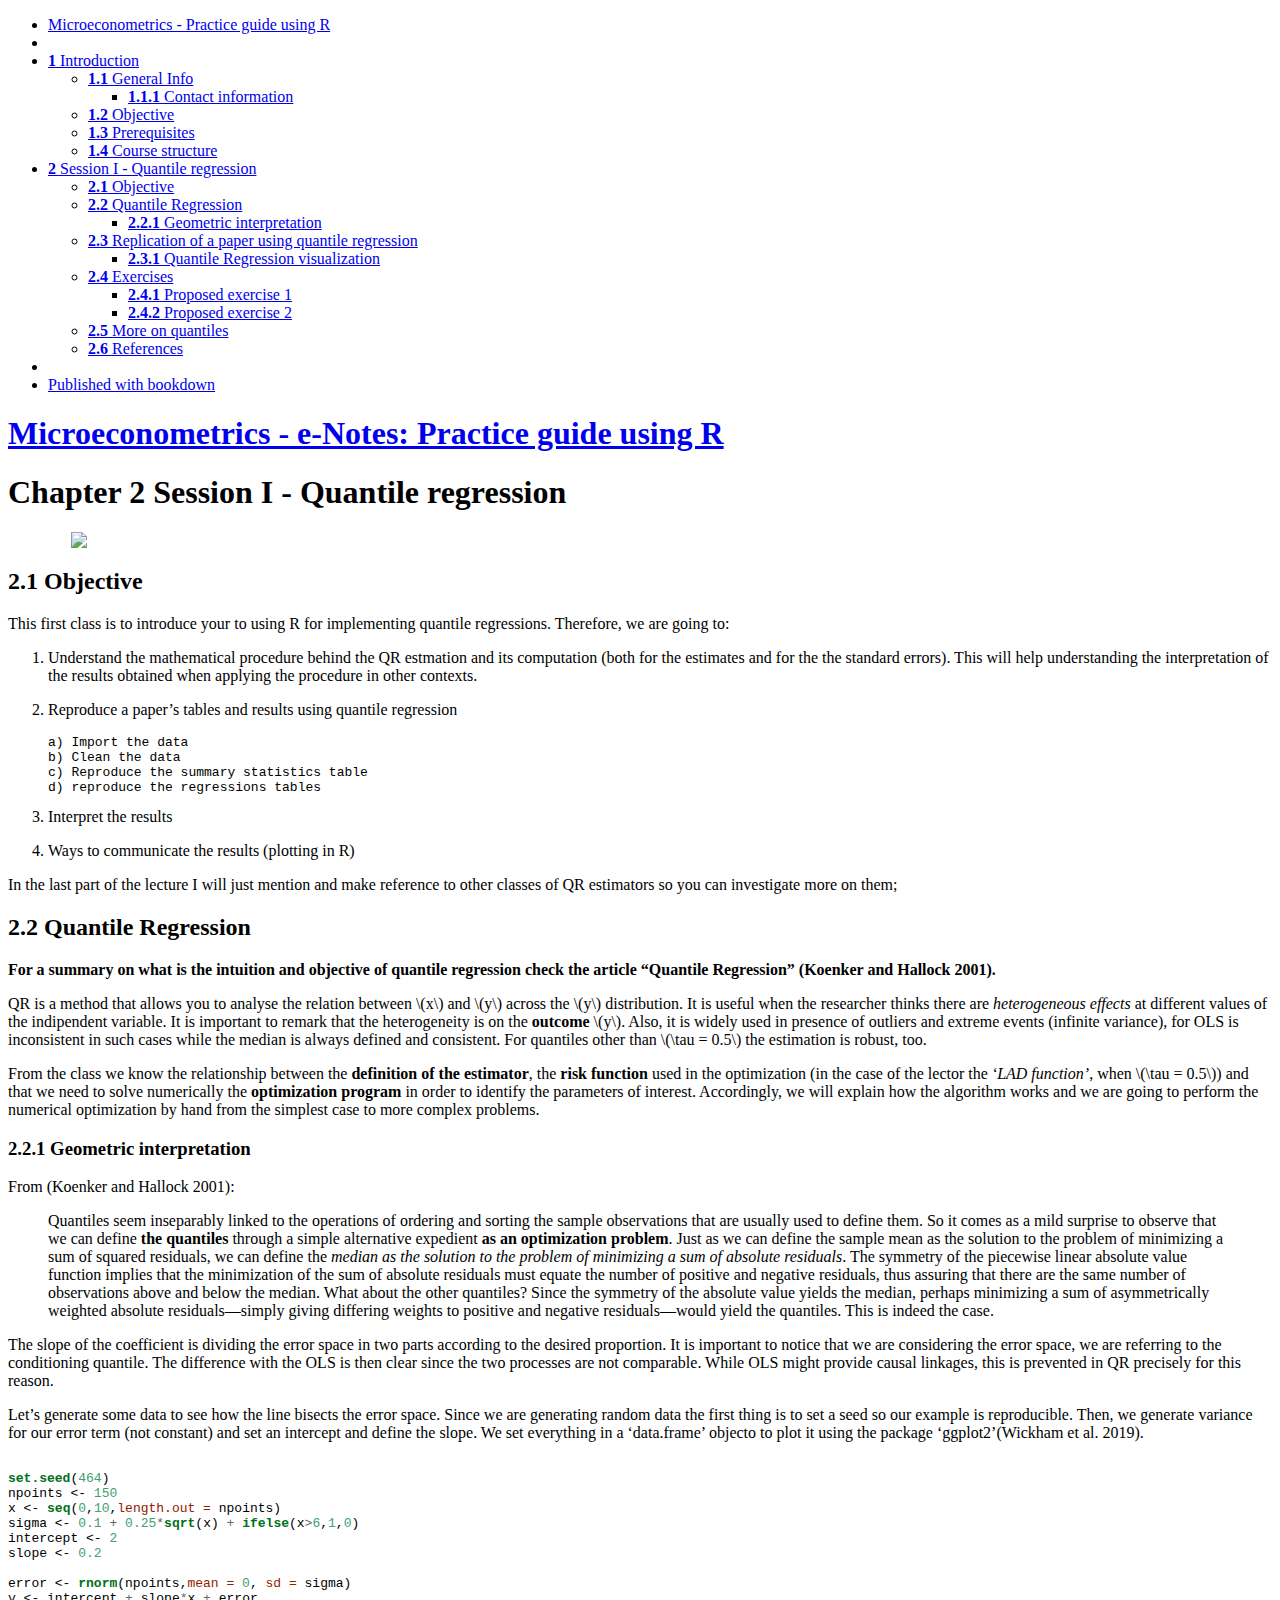
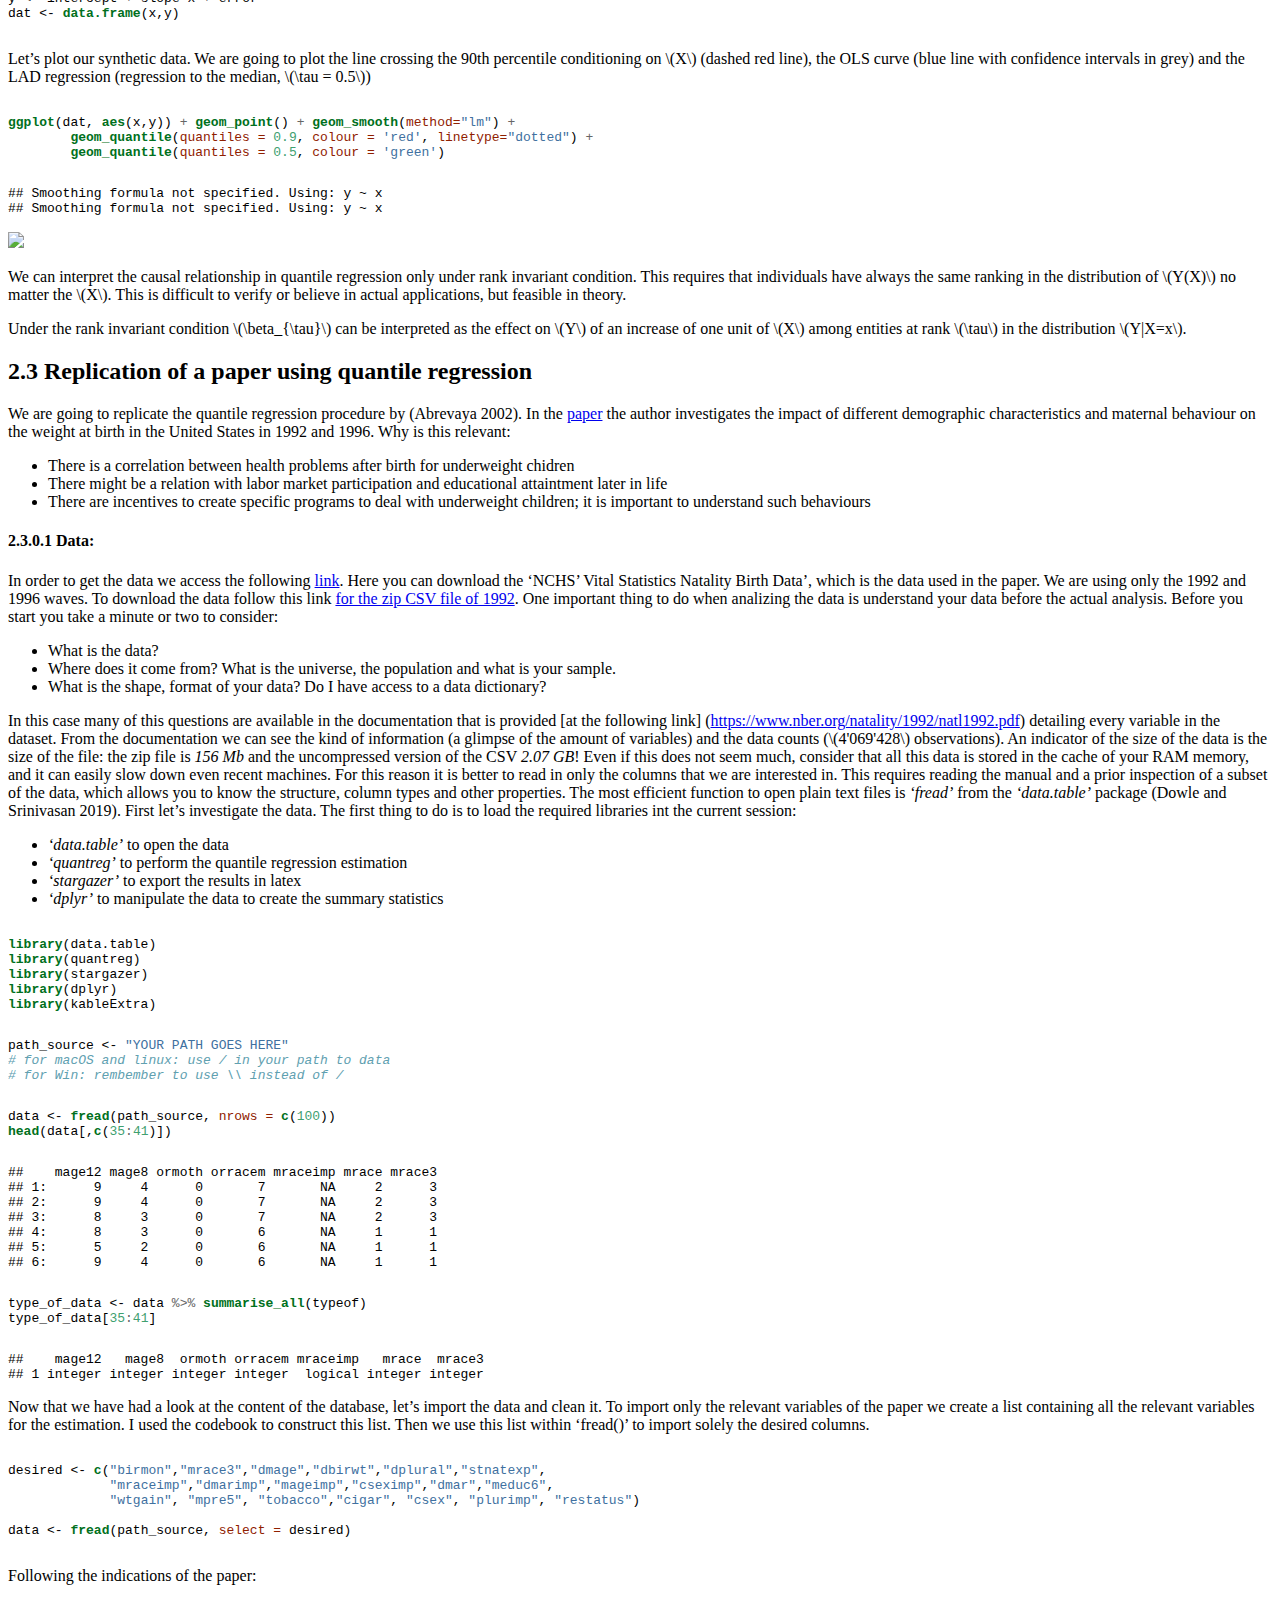
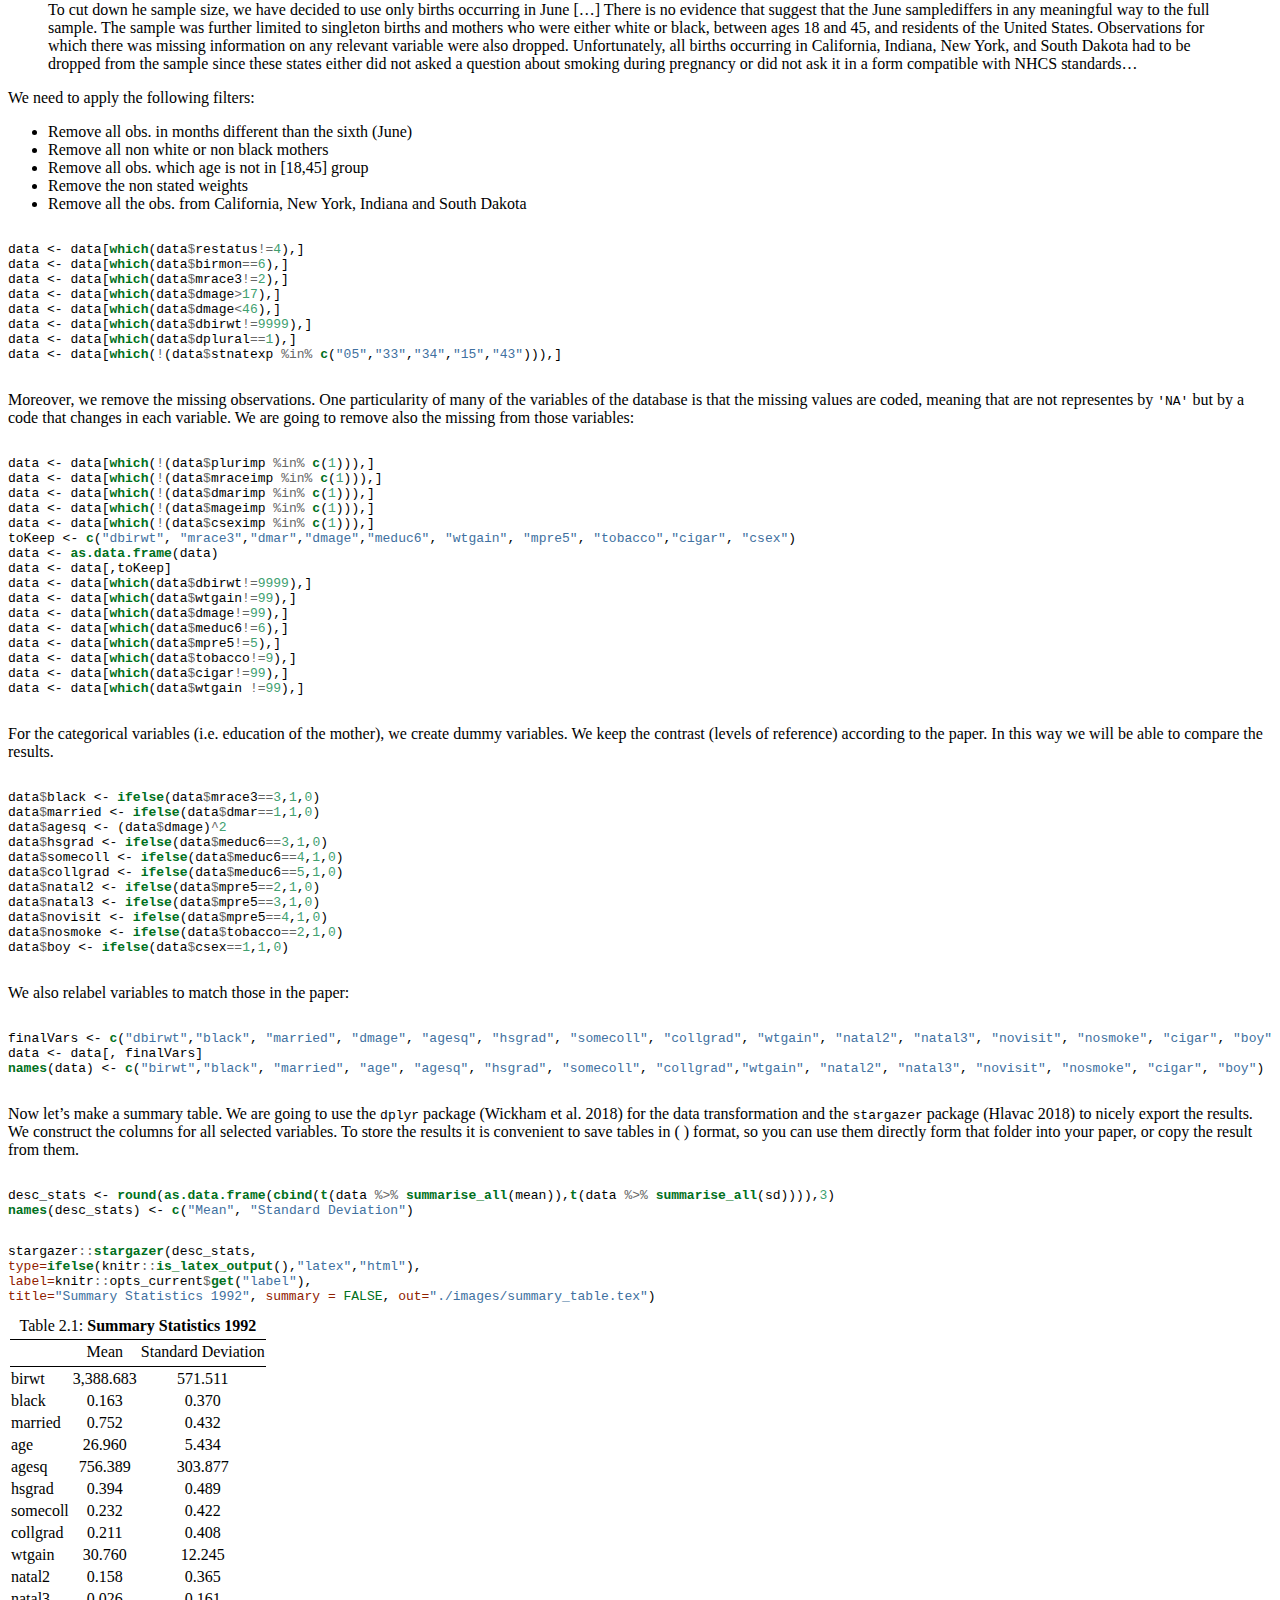
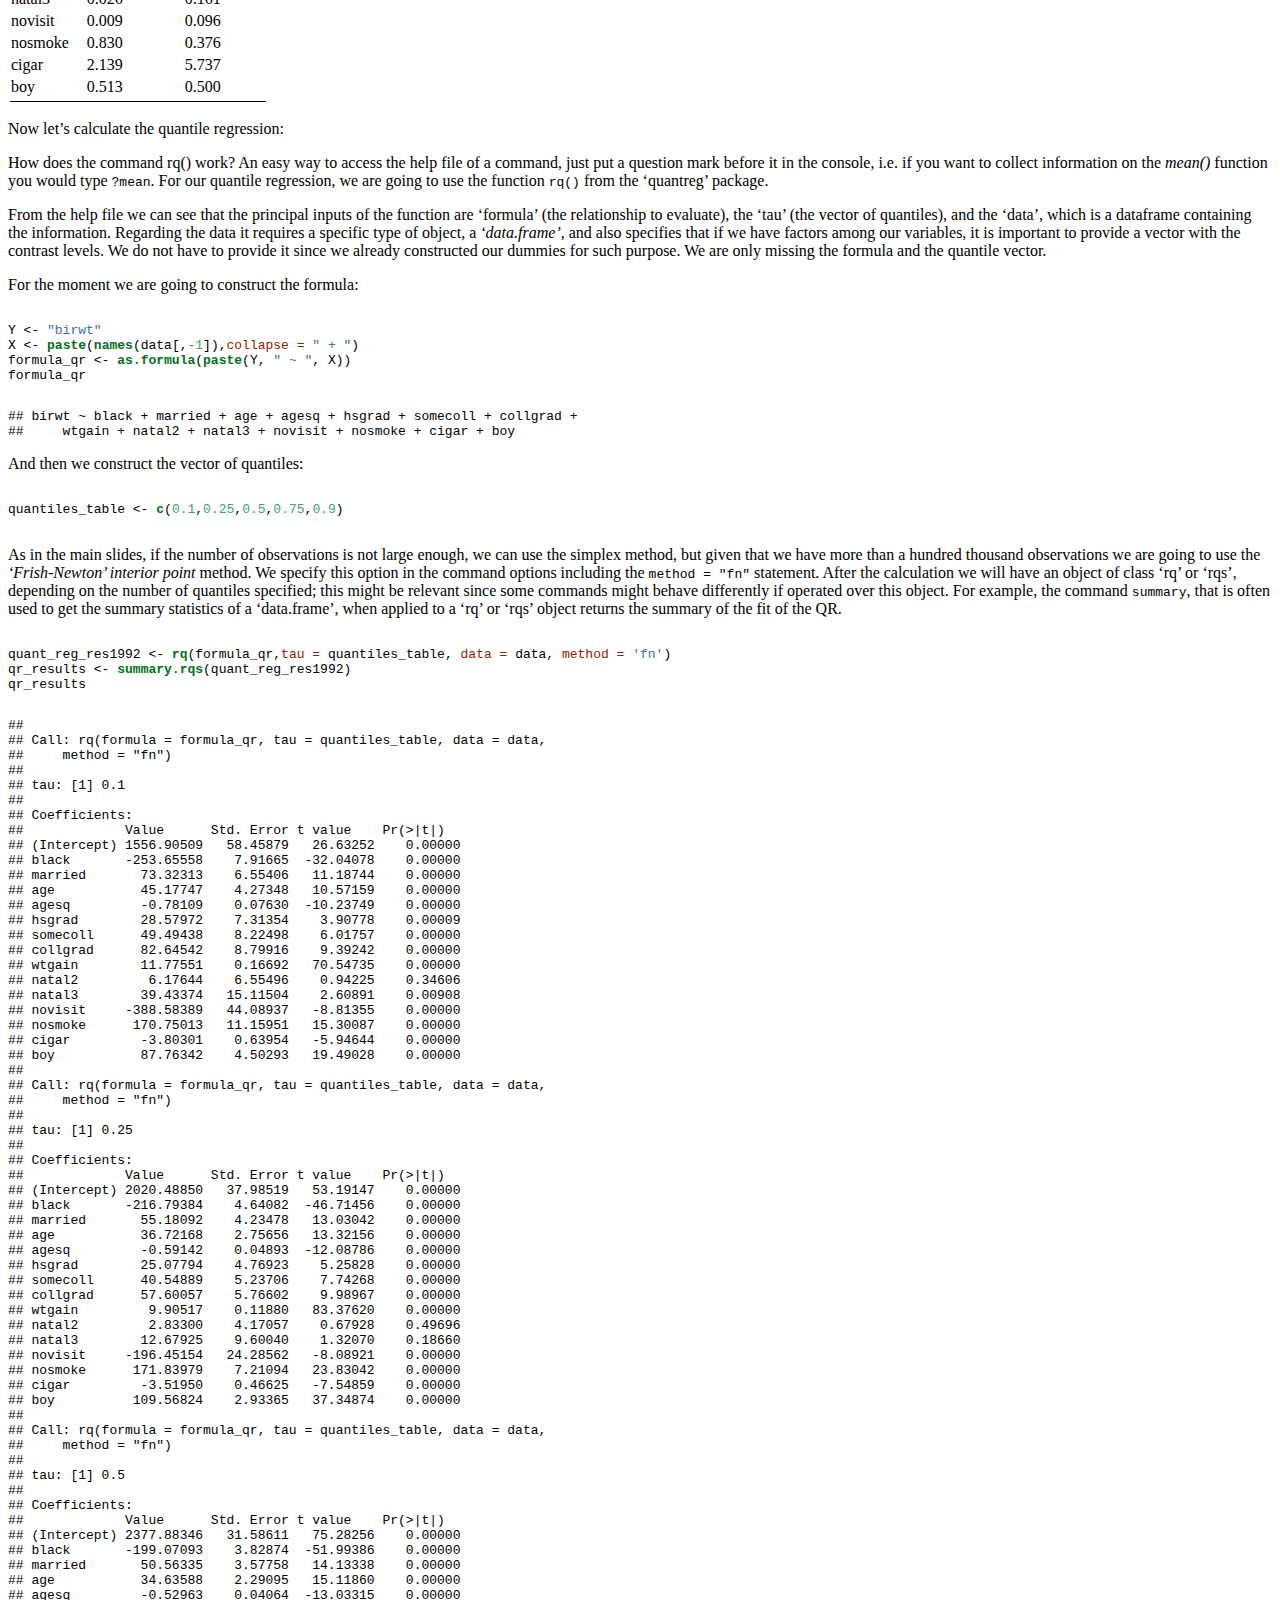
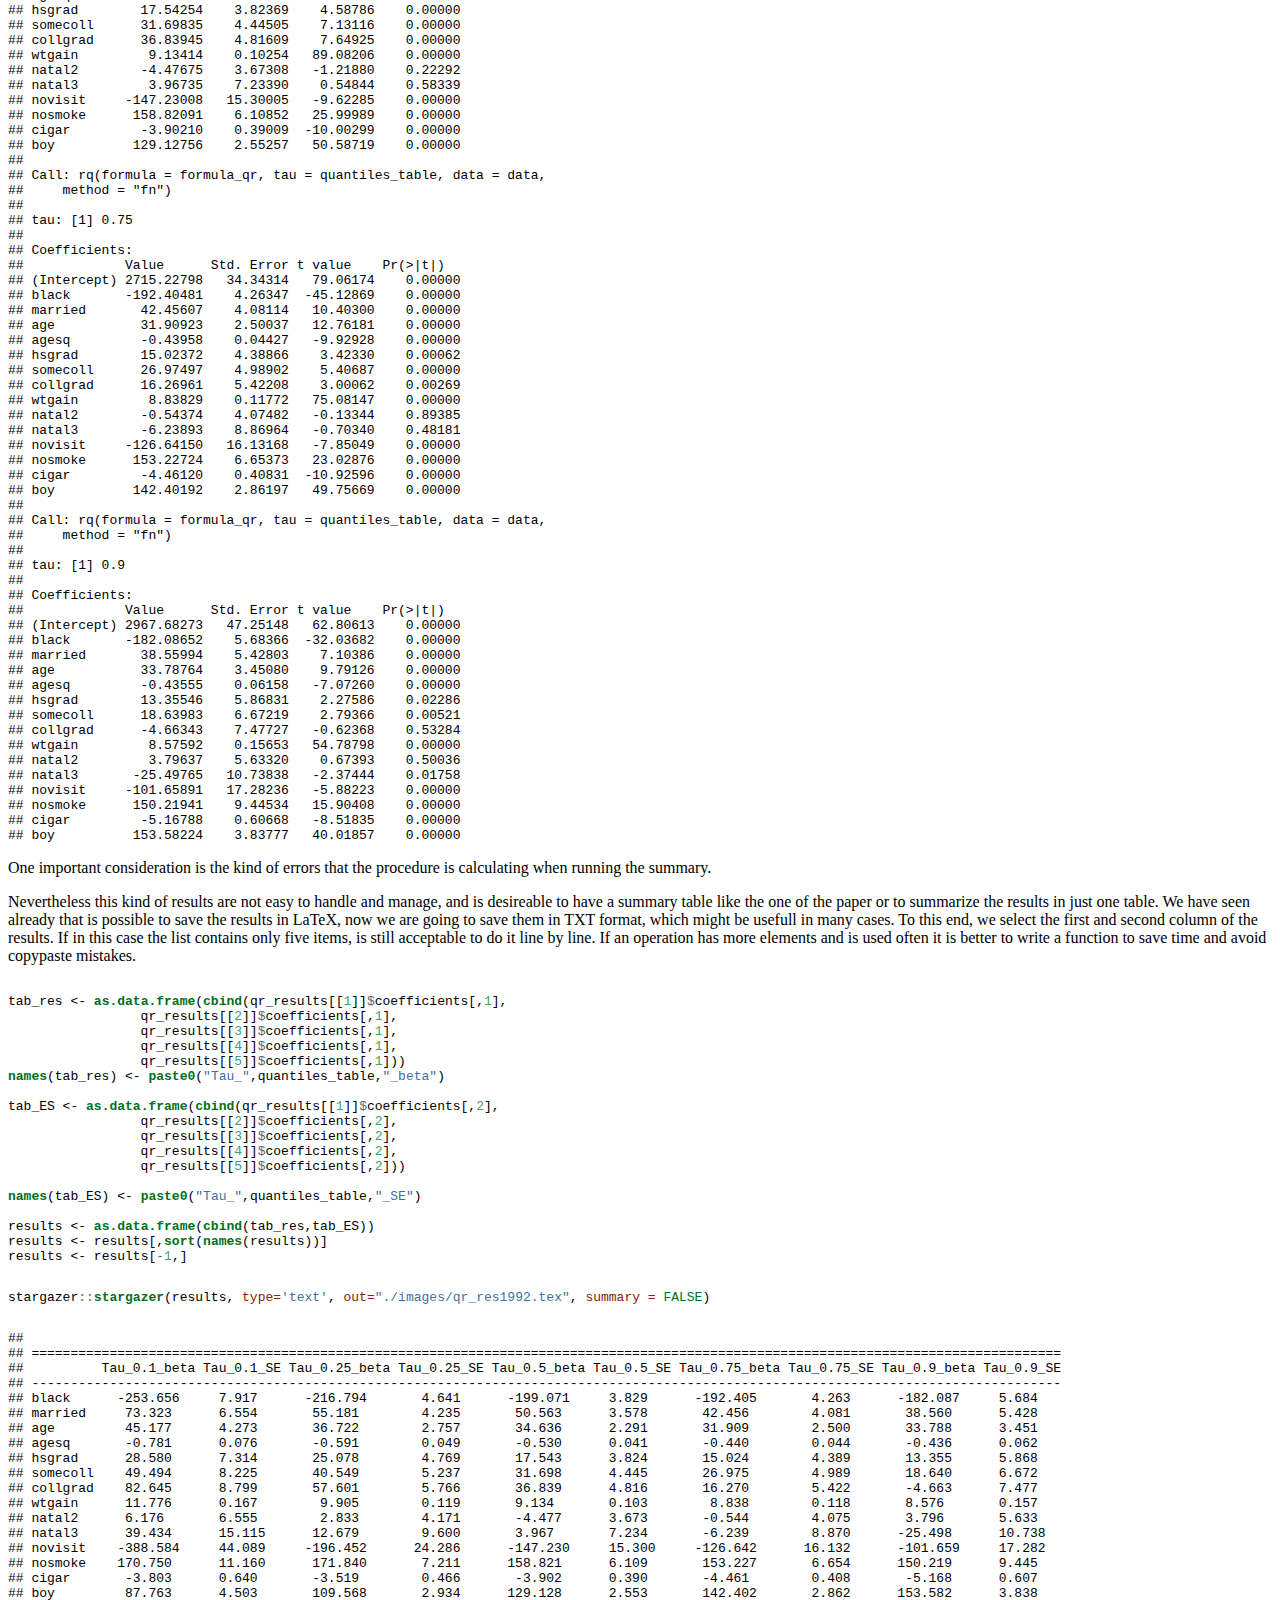
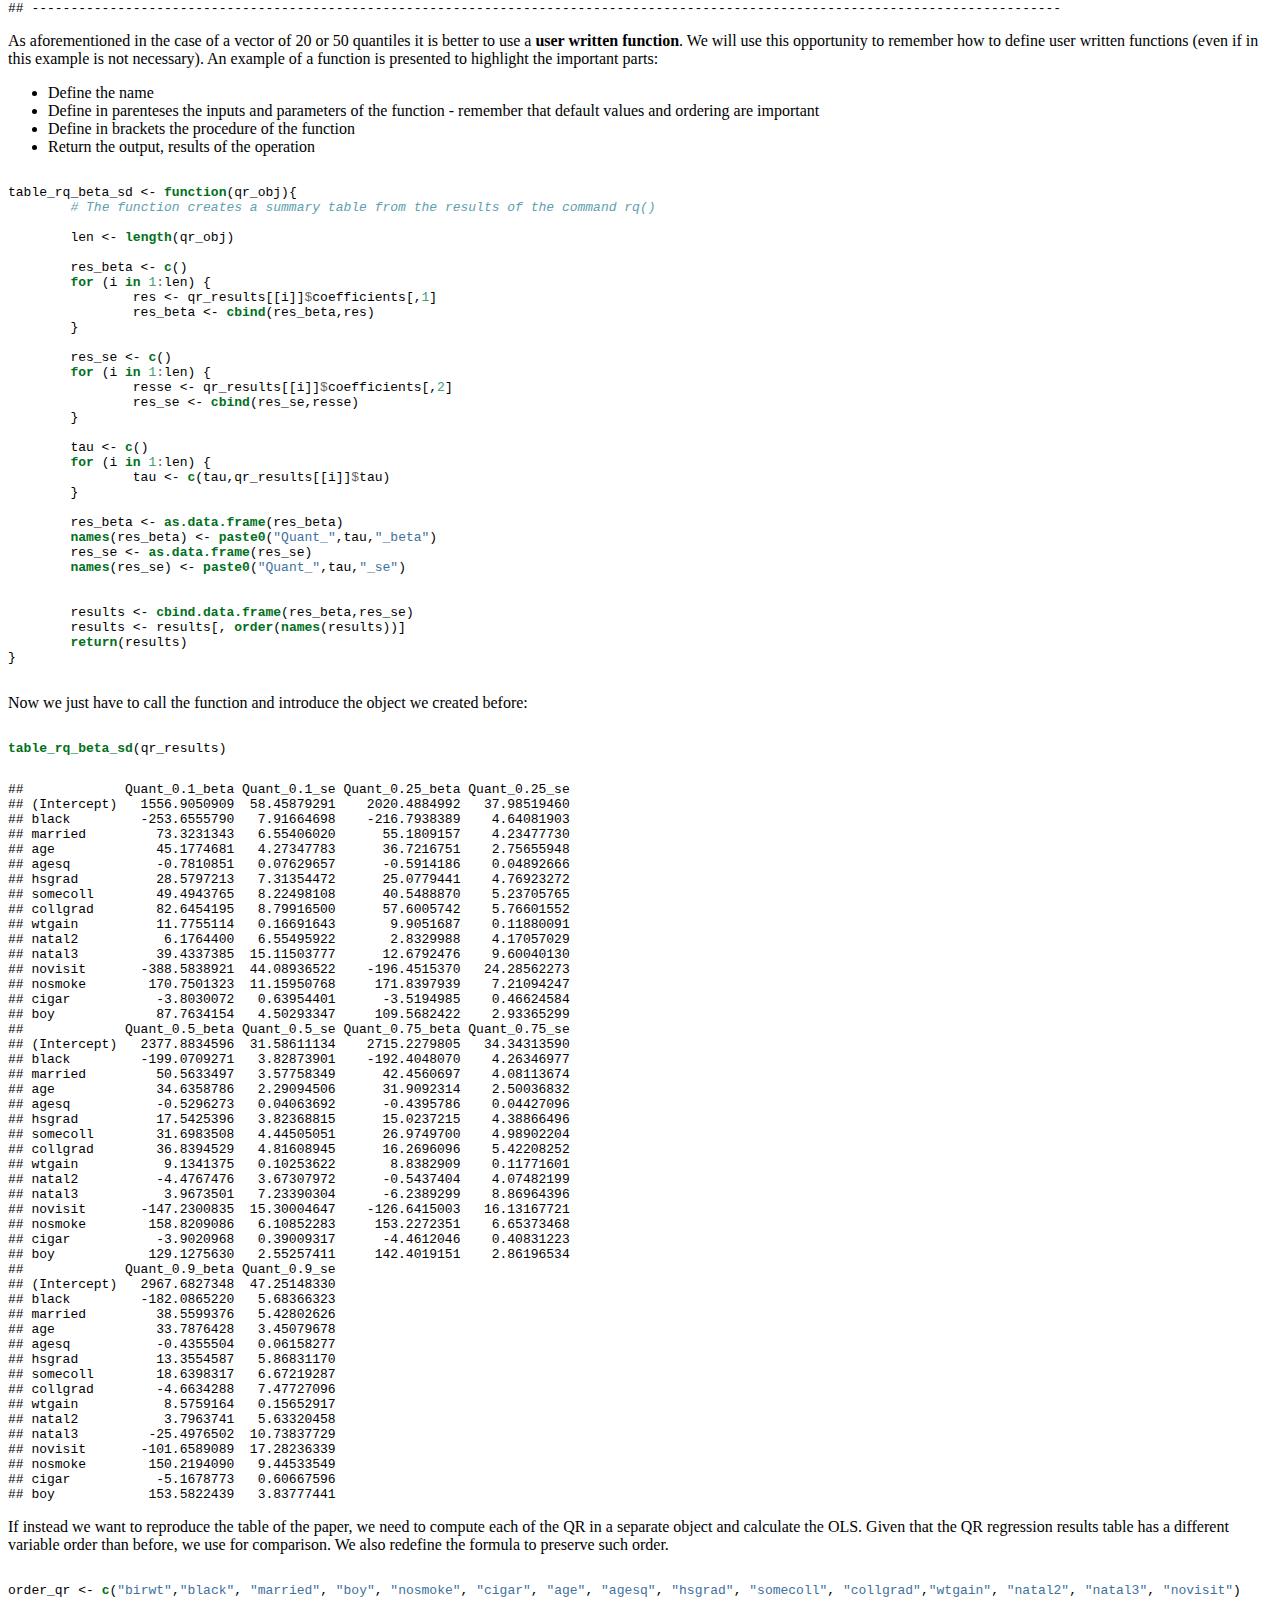
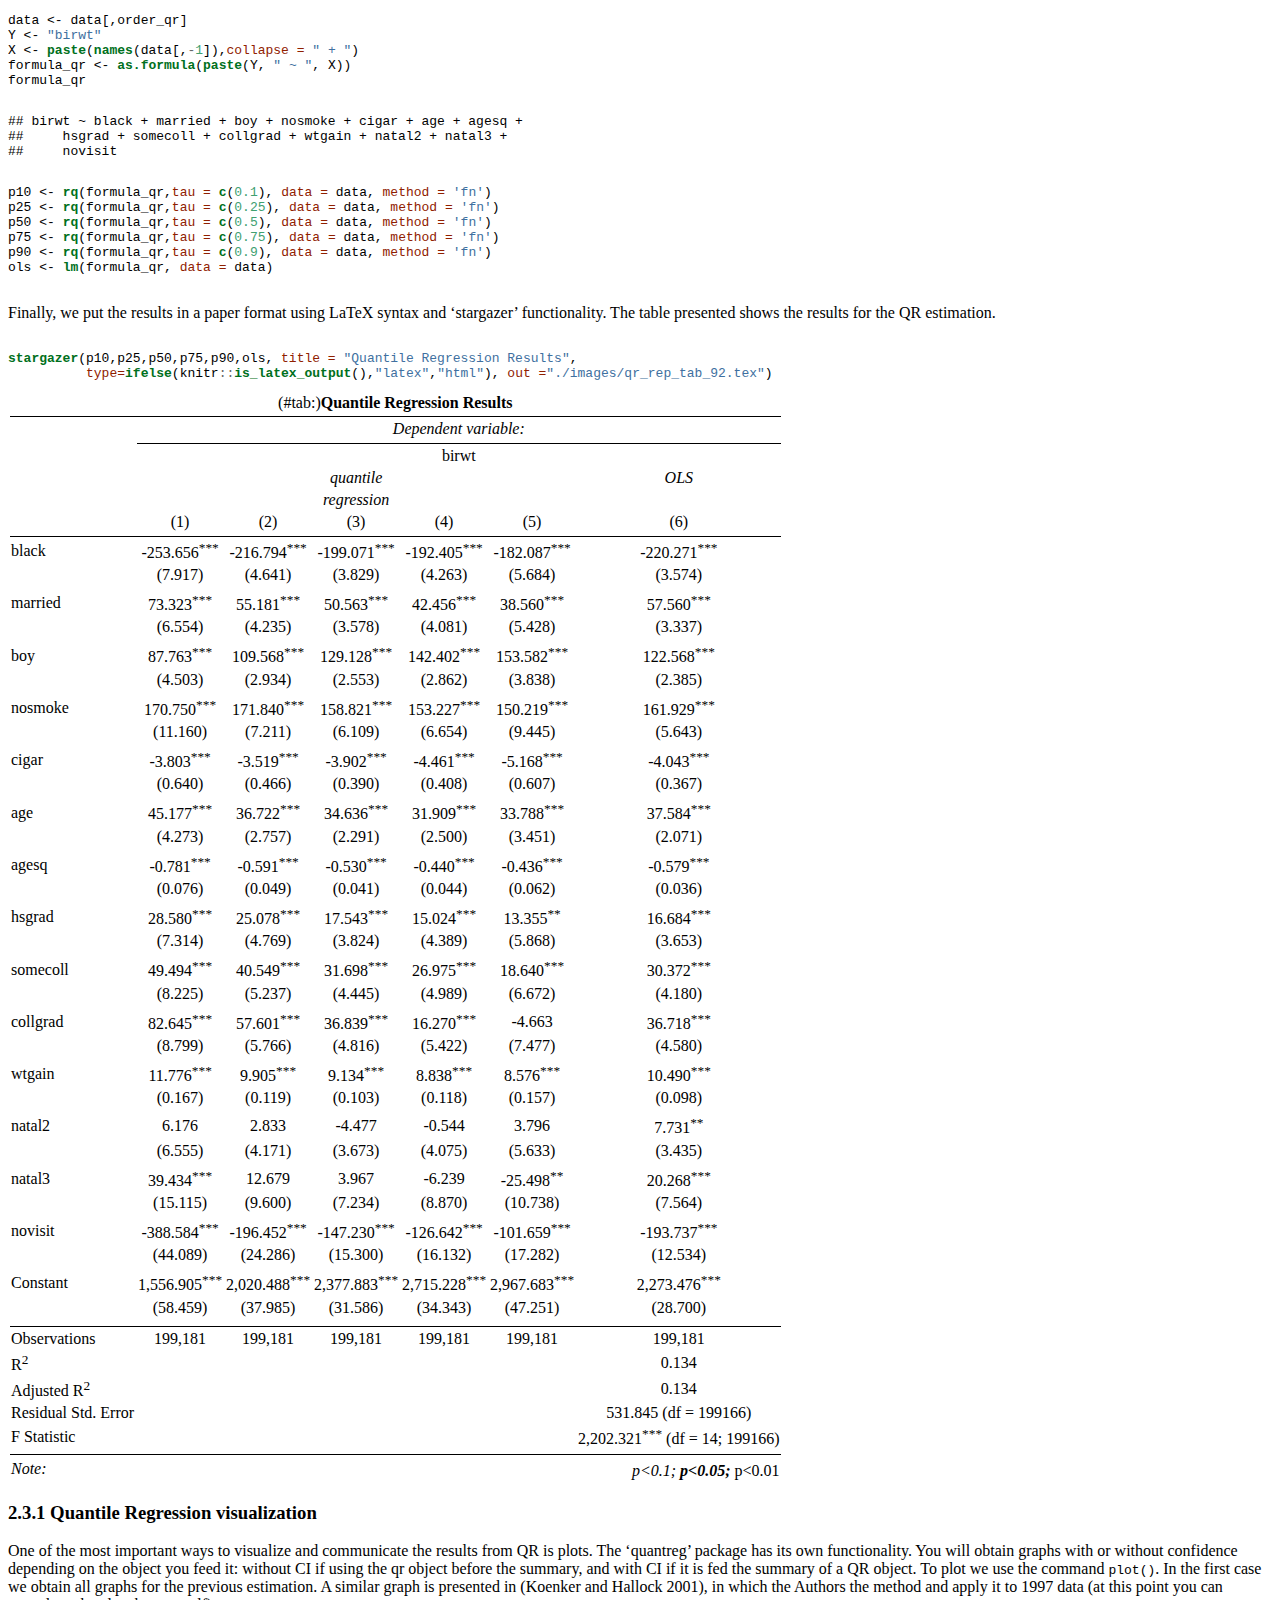
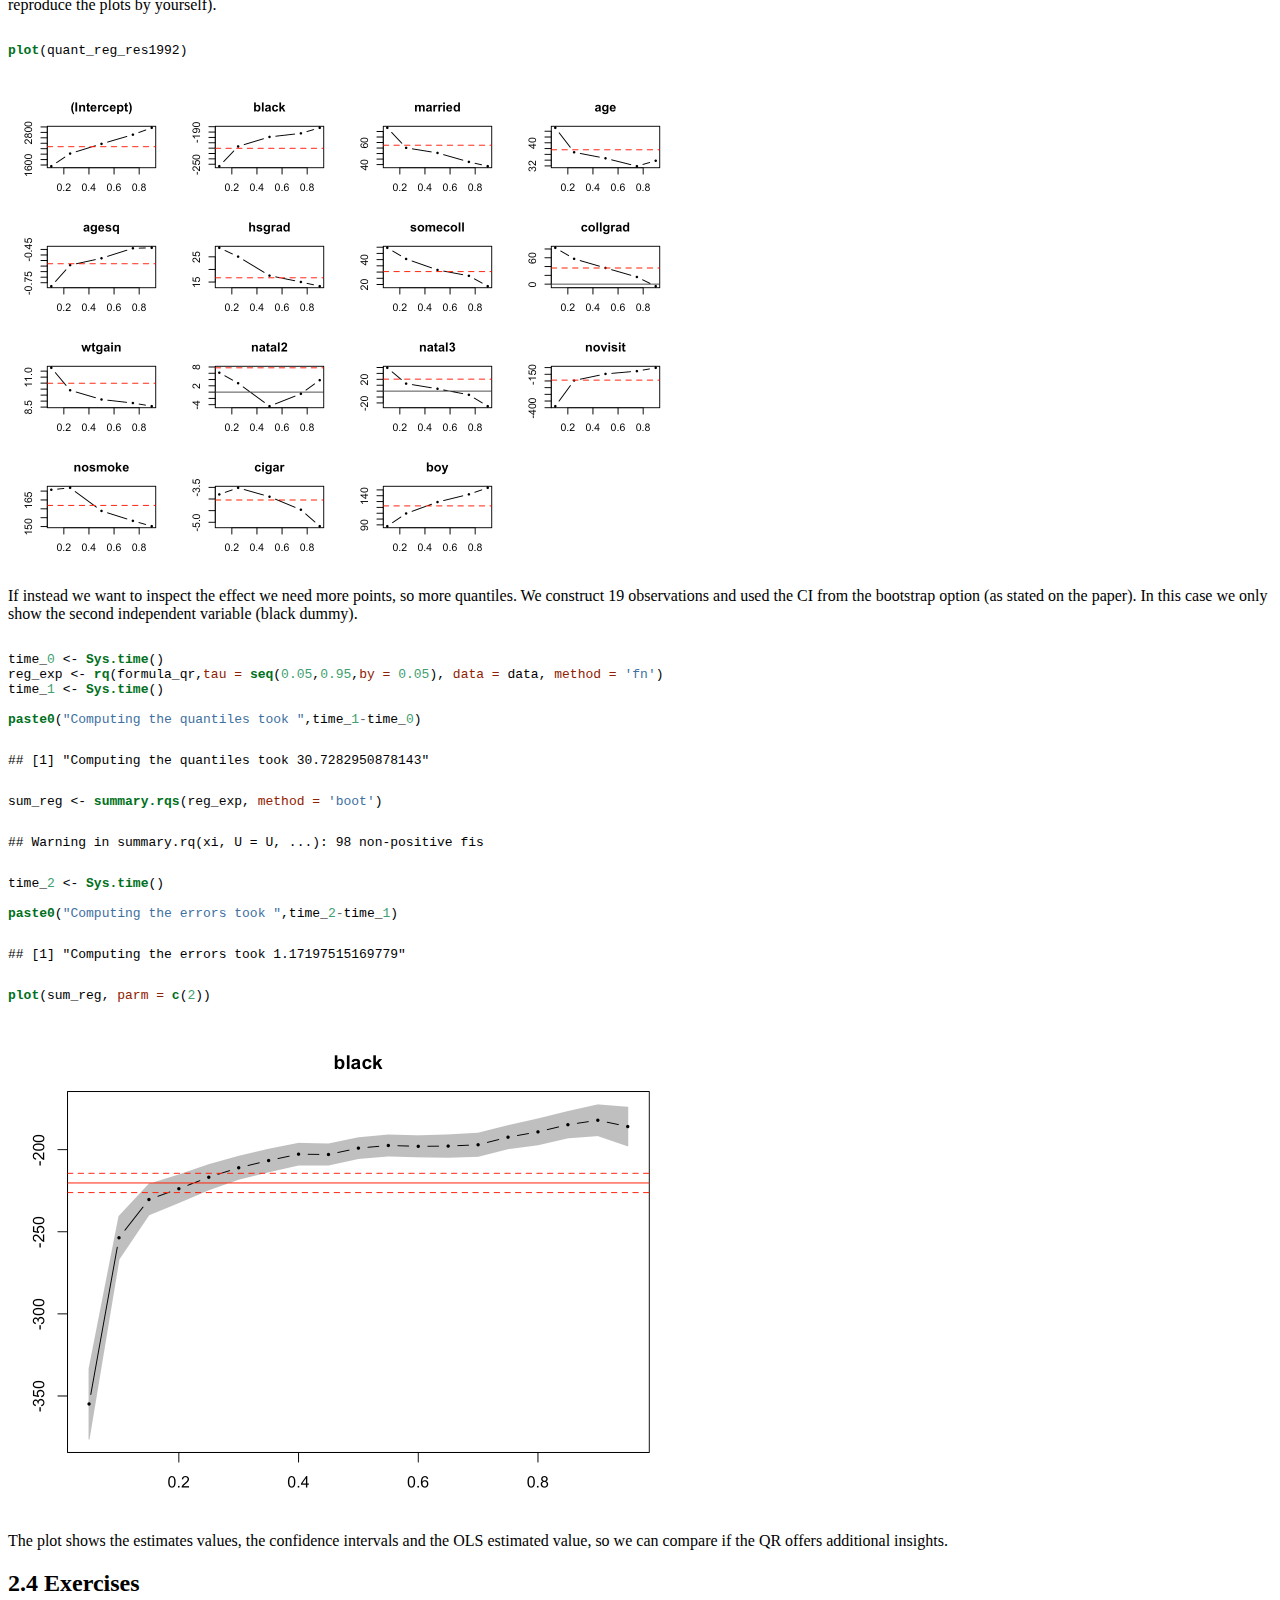
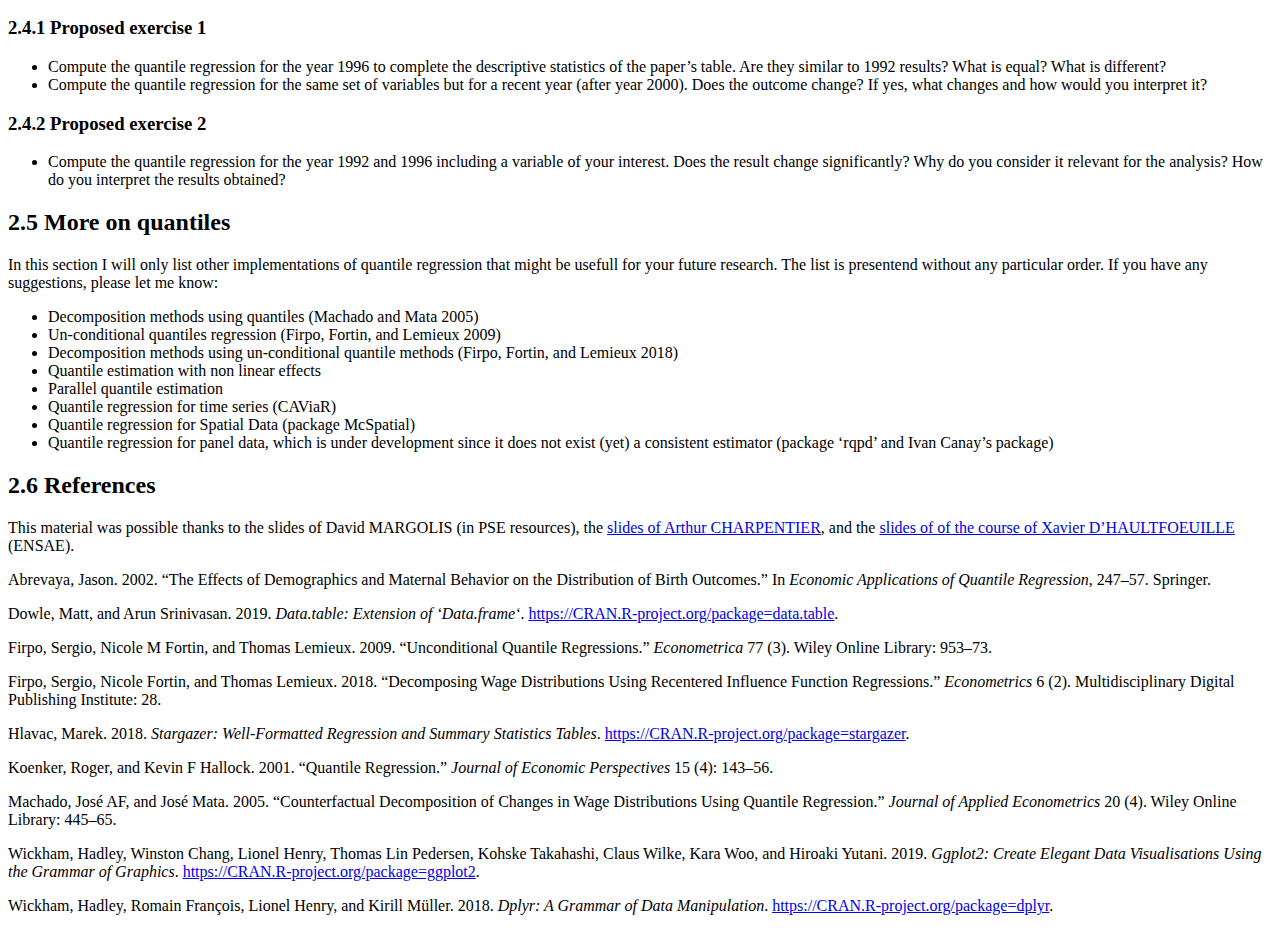
==== session-i-quantile-regression.html @ 04c05726 "final session I" ====
<!DOCTYPE html>
<html xmlns="http://www.w3.org/1999/xhtml" lang="" xml:lang="">
<head>

  <meta charset="utf-8" />
  <meta http-equiv="X-UA-Compatible" content="IE=edge" />
  <title>Chapter 2 Session I - Quantile regression | Microeconometrics - e-Notes: Practice guide using R</title>
  <meta name="description" content="This course notes are an interactive e-material for the Microeconometrics course in the master APE in Paris School of Economics. The aim of this notes is to provide an e-learning material to apply the theorical concepts of the class." />
  <meta name="generator" content="bookdown 0.13 and GitBook 2.6.7" />

  <meta property="og:title" content="Chapter 2 Session I - Quantile regression | Microeconometrics - e-Notes: Practice guide using R" />
  <meta property="og:type" content="book" />
  
  
  <meta property="og:description" content="This course notes are an interactive e-material for the Microeconometrics course in the master APE in Paris School of Economics. The aim of this notes is to provide an e-learning material to apply the theorical concepts of the class." />
  

  <meta name="twitter:card" content="summary" />
  <meta name="twitter:title" content="Chapter 2 Session I - Quantile regression | Microeconometrics - e-Notes: Practice guide using R" />
  
  <meta name="twitter:description" content="This course notes are an interactive e-material for the Microeconometrics course in the master APE in Paris School of Economics. The aim of this notes is to provide an e-learning material to apply the theorical concepts of the class." />
  

<meta name="author" content="Jaime MONTANA" />



  <meta name="viewport" content="width=device-width, initial-scale=1" />
  <meta name="apple-mobile-web-app-capable" content="yes" />
  <meta name="apple-mobile-web-app-status-bar-style" content="black" />
  
  
<link rel="prev" href="index.html"/>

<script src="libs/jquery-2.2.3/jquery.min.js"></script>
<link href="libs/gitbook-2.6.7/css/style.css" rel="stylesheet" />
<link href="libs/gitbook-2.6.7/css/plugin-table.css" rel="stylesheet" />
<link href="libs/gitbook-2.6.7/css/plugin-bookdown.css" rel="stylesheet" />
<link href="libs/gitbook-2.6.7/css/plugin-highlight.css" rel="stylesheet" />
<link href="libs/gitbook-2.6.7/css/plugin-search.css" rel="stylesheet" />
<link href="libs/gitbook-2.6.7/css/plugin-fontsettings.css" rel="stylesheet" />









<style type="text/css">
div.sourceCode { overflow-x: auto; }
table.sourceCode, tr.sourceCode, td.lineNumbers, td.sourceCode {
  margin: 0; padding: 0; vertical-align: baseline; border: none; }
table.sourceCode { width: 100%; line-height: 100%; }
td.lineNumbers { text-align: right; padding-right: 4px; padding-left: 4px; color: #aaaaaa; border-right: 1px solid #aaaaaa; }
td.sourceCode { padding-left: 5px; }
code > span.kw { color: #007020; font-weight: bold; } /* Keyword */
code > span.dt { color: #902000; } /* DataType */
code > span.dv { color: #40a070; } /* DecVal */
code > span.bn { color: #40a070; } /* BaseN */
code > span.fl { color: #40a070; } /* Float */
code > span.ch { color: #4070a0; } /* Char */
code > span.st { color: #4070a0; } /* String */
code > span.co { color: #60a0b0; font-style: italic; } /* Comment */
code > span.ot { color: #007020; } /* Other */
code > span.al { color: #ff0000; font-weight: bold; } /* Alert */
code > span.fu { color: #06287e; } /* Function */
code > span.er { color: #ff0000; font-weight: bold; } /* Error */
code > span.wa { color: #60a0b0; font-weight: bold; font-style: italic; } /* Warning */
code > span.cn { color: #880000; } /* Constant */
code > span.sc { color: #4070a0; } /* SpecialChar */
code > span.vs { color: #4070a0; } /* VerbatimString */
code > span.ss { color: #bb6688; } /* SpecialString */
code > span.im { } /* Import */
code > span.va { color: #19177c; } /* Variable */
code > span.cf { color: #007020; font-weight: bold; } /* ControlFlow */
code > span.op { color: #666666; } /* Operator */
code > span.bu { } /* BuiltIn */
code > span.ex { } /* Extension */
code > span.pp { color: #bc7a00; } /* Preprocessor */
code > span.at { color: #7d9029; } /* Attribute */
code > span.do { color: #ba2121; font-style: italic; } /* Documentation */
code > span.an { color: #60a0b0; font-weight: bold; font-style: italic; } /* Annotation */
code > span.cv { color: #60a0b0; font-weight: bold; font-style: italic; } /* CommentVar */
code > span.in { color: #60a0b0; font-weight: bold; font-style: italic; } /* Information */
</style>

<link rel="stylesheet" href="style.css" type="text/css" />
</head>

<body>



  <div class="book without-animation with-summary font-size-2 font-family-1" data-basepath=".">

    <div class="book-summary">
      <nav role="navigation">

<ul class="summary">
<li><a href="./">Microeconometrics - Practice guide using R</a></li>

<li class="divider"></li>
<li class="chapter" data-level="1" data-path="index.html"><a href="index.html"><i class="fa fa-check"></i><b>1</b> Introduction</a><ul>
<li class="chapter" data-level="1.1" data-path="index.html"><a href="index.html#general-info"><i class="fa fa-check"></i><b>1.1</b> General Info</a><ul>
<li class="chapter" data-level="1.1.1" data-path="index.html"><a href="index.html#contact-information"><i class="fa fa-check"></i><b>1.1.1</b> Contact information</a></li>
</ul></li>
<li class="chapter" data-level="1.2" data-path="index.html"><a href="index.html#objective"><i class="fa fa-check"></i><b>1.2</b> Objective</a></li>
<li class="chapter" data-level="1.3" data-path="index.html"><a href="index.html#prerequisites"><i class="fa fa-check"></i><b>1.3</b> Prerequisites</a></li>
<li class="chapter" data-level="1.4" data-path="index.html"><a href="index.html#course-structure"><i class="fa fa-check"></i><b>1.4</b> Course structure</a></li>
</ul></li>
<li class="chapter" data-level="2" data-path="session-i-quantile-regression.html"><a href="session-i-quantile-regression.html"><i class="fa fa-check"></i><b>2</b> Session I - Quantile regression</a><ul>
<li class="chapter" data-level="2.1" data-path="session-i-quantile-regression.html"><a href="session-i-quantile-regression.html#objective-1"><i class="fa fa-check"></i><b>2.1</b> Objective</a></li>
<li class="chapter" data-level="2.2" data-path="session-i-quantile-regression.html"><a href="session-i-quantile-regression.html#quantile-regression"><i class="fa fa-check"></i><b>2.2</b> Quantile Regression</a><ul>
<li class="chapter" data-level="2.2.1" data-path="session-i-quantile-regression.html"><a href="session-i-quantile-regression.html#geometric-interpretation"><i class="fa fa-check"></i><b>2.2.1</b> Geometric interpretation</a></li>
</ul></li>
<li class="chapter" data-level="2.3" data-path="session-i-quantile-regression.html"><a href="session-i-quantile-regression.html#replication-of-a-paper-using-quantile-regression"><i class="fa fa-check"></i><b>2.3</b> Replication of a paper using quantile regression</a><ul>
<li class="chapter" data-level="2.3.1" data-path="session-i-quantile-regression.html"><a href="session-i-quantile-regression.html#quantile-regression-visualization"><i class="fa fa-check"></i><b>2.3.1</b> Quantile Regression visualization</a></li>
</ul></li>
<li class="chapter" data-level="2.4" data-path="session-i-quantile-regression.html"><a href="session-i-quantile-regression.html#exercises"><i class="fa fa-check"></i><b>2.4</b> Exercises</a><ul>
<li class="chapter" data-level="2.4.1" data-path="session-i-quantile-regression.html"><a href="session-i-quantile-regression.html#proposed-exercise-1"><i class="fa fa-check"></i><b>2.4.1</b> Proposed exercise 1</a></li>
<li class="chapter" data-level="2.4.2" data-path="session-i-quantile-regression.html"><a href="session-i-quantile-regression.html#proposed-exercise-2"><i class="fa fa-check"></i><b>2.4.2</b> Proposed exercise 2</a></li>
</ul></li>
<li class="chapter" data-level="2.5" data-path="session-i-quantile-regression.html"><a href="session-i-quantile-regression.html#more-on-quantiles"><i class="fa fa-check"></i><b>2.5</b> More on quantiles</a></li>
<li class="chapter" data-level="2.6" data-path="session-i-quantile-regression.html"><a href="session-i-quantile-regression.html#references"><i class="fa fa-check"></i><b>2.6</b> References</a></li>
</ul></li>
<li class="divider"></li>
<li><a href="https://github.com/rstudio/bookdown" target="blank">Published with bookdown</a></li>

</ul>

      </nav>
    </div>

    <div class="book-body">
      <div class="body-inner">
        <div class="book-header" role="navigation">
          <h1>
            <i class="fa fa-circle-o-notch fa-spin"></i><a href="./">Microeconometrics - e-Notes: Practice guide using R</a>
          </h1>
        </div>

        <div class="page-wrapper" tabindex="-1" role="main">
          <div class="page-inner">

            <section class="normal" id="section-">
<div id="session-i---quantile-regression" class="section level1">
<h1><span class="header-section-number">Chapter 2</span> Session I - Quantile regression</h1>
<p><img src="images/1200px-Logo_pse_petit.png" width="90%" style="display: block; margin: auto;" /></p>
<div id="objective-1" class="section level2">
<h2><span class="header-section-number">2.1</span> Objective</h2>
<p>This first class is to introduce your to using R for implementing quantile regressions. Therefore, we are going to:</p>
<ol style="list-style-type: decimal">
<li>Understand the mathematical procedure behind the QR estmation and its computation (both for the estimates and for the the standard errors). This will help understanding the interpretation of the results obtained when applying the procedure in other contexts.</li>
<li><p>Reproduce a paper’s tables and results using quantile regression</p>
<pre><code>a) Import the data
b) Clean the data
c) Reproduce the summary statistics table
d) reproduce the regressions tables</code></pre></li>
<li>Interpret the results</li>
<li><p>Ways to communicate the results (plotting in R)</p></li>
</ol>
<p>In the last part of the lecture I will just mention and make reference to other classes of QR estimators so you can investigate more on them;</p>
</div>
<div id="quantile-regression" class="section level2">
<h2><span class="header-section-number">2.2</span> Quantile Regression</h2>
<p><strong>For a summary on what is the intuition and objective of quantile regression check the article “Quantile Regression” <span class="citation">(Koenker and Hallock 2001)</span>.</strong></p>
<p>QR is a method that allows you to analyse the relation between <span class="math inline">\(x\)</span> and <span class="math inline">\(y\)</span> across the <span class="math inline">\(y\)</span> distribution. It is useful when the researcher thinks there are <em>heterogeneous effects</em> at different values of the indipendent variable. It is important to remark that the heterogeneity is on the <strong>outcome</strong> <span class="math inline">\(y\)</span>. Also, it is widely used in presence of outliers and extreme events (infinite variance), for OLS is inconsistent in such cases while the median is always defined and consistent. For quantiles other than <span class="math inline">\(\tau = 0.5\)</span> the estimation is robust, too.</p>
<p>From the class we know the relationship between the <strong>definition of the estimator</strong>, the <strong>risk function</strong> used in the optimization (in the case of the lector the <em>‘LAD function’</em>, when <span class="math inline">\(\tau = 0.5\)</span>) and that we need to solve numerically the <strong>optimization program</strong> in order to identify the parameters of interest. Accordingly, we will explain how the algorithm works and we are going to perform the numerical optimization by hand from the simplest case to more complex problems.</p>
<div id="geometric-interpretation" class="section level3">
<h3><span class="header-section-number">2.2.1</span> Geometric interpretation</h3>
<p>From <span class="citation">(Koenker and Hallock 2001)</span>:</p>
<blockquote>
<p>Quantiles seem inseparably linked to the operations of ordering and sorting the sample observations that are usually used to define them. So it comes as a mild surprise to observe that we can define <strong>the quantiles</strong> through a simple alternative expedient <strong>as an optimization problem</strong>. Just as we can define the sample mean as the solution to the problem of minimizing a sum of squared residuals, we can define the <em>median as the solution to the problem of minimizing a sum of absolute residuals</em>. The symmetry of the piecewise linear absolute value function implies that the minimization of the sum of absolute residuals must equate the number of positive and negative residuals, thus assuring that there are the same number of observations above and below the median. What about the other quantiles? Since the symmetry of the absolute value yields the median, perhaps minimizing a sum of asymmetrically weighted absolute residuals—simply giving differing weights to positive and negative residuals—would yield the quantiles. This is indeed the case.</p>
</blockquote>
<p>The slope of the coefficient is dividing the error space in two parts according to the desired proportion. It is important to notice that we are considering the error space, we are referring to the conditioning quantile. The difference with the OLS is then clear since the two processes are not comparable. While OLS might provide causal linkages, this is prevented in QR precisely for this reason.</p>
<p>Let’s generate some data to see how the line bisects the error space. Since we are generating random data the first thing is to set a seed so our example is reproducible. Then, we generate variance for our error term (not constant) and set an intercept and define the slope. We set everything in a ‘data.frame’ objecto to plot it using the package ‘ggplot2’<span class="citation">(Wickham et al. 2019)</span>.</p>
<div class="sourceCode"><pre class="sourceCode r"><code class="sourceCode r"><span class="kw">set.seed</span>(<span class="dv">464</span>)
npoints &lt;-<span class="st"> </span><span class="dv">150</span>
x &lt;-<span class="st"> </span><span class="kw">seq</span>(<span class="dv">0</span>,<span class="dv">10</span>,<span class="dt">length.out =</span> npoints)        
sigma &lt;-<span class="st"> </span><span class="fl">0.1</span> <span class="op">+</span><span class="st"> </span><span class="fl">0.25</span><span class="op">*</span><span class="kw">sqrt</span>(x) <span class="op">+</span><span class="st"> </span><span class="kw">ifelse</span>(x<span class="op">&gt;</span><span class="dv">6</span>,<span class="dv">1</span>,<span class="dv">0</span>)                    
intercept &lt;-<span class="st"> </span><span class="dv">2</span>                                
slope &lt;-<span class="st"> </span><span class="fl">0.2</span>                              
                             
error &lt;-<span class="st"> </span><span class="kw">rnorm</span>(npoints,<span class="dt">mean =</span> <span class="dv">0</span>, <span class="dt">sd =</span> sigma)      
y &lt;-<span class="st"> </span>intercept <span class="op">+</span><span class="st"> </span>slope<span class="op">*</span>x <span class="op">+</span><span class="st"> </span>error                    
dat &lt;-<span class="st"> </span><span class="kw">data.frame</span>(x,y)</code></pre></div>
<p>Let’s plot our synthetic data. We are going to plot the line crossing the 90th percentile conditioning on <span class="math inline">\(X\)</span> (dashed red line), the OLS curve (blue line with confidence intervals in grey) and the LAD regression (regression to the median, <span class="math inline">\(\tau = 0.5\)</span>)</p>
<div class="sourceCode"><pre class="sourceCode r"><code class="sourceCode r"><span class="kw">ggplot</span>(dat, <span class="kw">aes</span>(x,y)) <span class="op">+</span><span class="st"> </span><span class="kw">geom_point</span>() <span class="op">+</span><span class="st"> </span><span class="kw">geom_smooth</span>(<span class="dt">method=</span><span class="st">&quot;lm&quot;</span>) <span class="op">+</span><span class="st"> </span>
<span class="st">        </span><span class="kw">geom_quantile</span>(<span class="dt">quantiles =</span> <span class="fl">0.9</span>, <span class="dt">colour =</span> <span class="st">&#39;red&#39;</span>, <span class="dt">linetype=</span><span class="st">&quot;dotted&quot;</span>) <span class="op">+</span>
<span class="st">        </span><span class="kw">geom_quantile</span>(<span class="dt">quantiles =</span> <span class="fl">0.5</span>, <span class="dt">colour =</span> <span class="st">&#39;green&#39;</span>) </code></pre></div>
<pre><code>## Smoothing formula not specified. Using: y ~ x
## Smoothing formula not specified. Using: y ~ x</code></pre>
<p><img src="Material_files/figure-html/unnamed-chunk-3-1.png" width="672" /></p>
<p>We can interpret the causal relationship in quantile regression only under rank invariant condition. This requires that individuals have always the same ranking in the distribution of <span class="math inline">\(Y(X)\)</span> no matter the <span class="math inline">\(X\)</span>. This is difficult to verify or believe in actual applications, but feasible in theory.</p>
<p>Under the rank invariant condition <span class="math inline">\(\beta_{\tau}\)</span> can be interpreted as the effect on <span class="math inline">\(Y\)</span> of an increase of one unit of <span class="math inline">\(X\)</span> among entities at rank <span class="math inline">\(\tau\)</span> in the distribution <span class="math inline">\(Y|X=x\)</span>.</p>
</div>
</div>
<div id="replication-of-a-paper-using-quantile-regression" class="section level2">
<h2><span class="header-section-number">2.3</span> Replication of a paper using quantile regression</h2>
<p>We are going to replicate the quantile regression procedure by <span class="citation">(Abrevaya 2002)</span>. In the <a href="https://link.springer.com/article/10.1007/s001810000052">paper</a> the author investigates the impact of different demographic characteristics and maternal behaviour on the weight at birth in the United States in 1992 and 1996. Why is this relevant:</p>
<ul>
<li>There is a correlation between health problems after birth for underweight chidren</li>
<li>There might be a relation with labor market participation and educational attaintment later in life</li>
<li>There are incentives to create specific programs to deal with underweight children; it is important to understand such behaviours</li>
</ul>
<div id="data" class="section level4">
<h4><span class="header-section-number">2.3.0.1</span> Data:</h4>
<p>In order to get the data we access the following <a href="https://www.nber.org/data/vital-statistics-natality-data.html">link</a>. Here you can download the ‘NCHS’ Vital Statistics Natality Birth Data’, which is the data used in the paper. We are using only the 1992 and 1996 waves. To download the data follow this link <a href="https://www.nber.org/natality/1992/natl1992.csv.zip">for the zip CSV file of 1992</a>. One important thing to do when analizing the data is understand your data before the actual analysis. Before you start you take a minute or two to consider:</p>
<ul>
<li>What is the data?</li>
<li>Where does it come from? What is the universe, the population and what is your sample.</li>
<li>What is the shape, format of your data? Do I have access to a data dictionary?</li>
</ul>
<p>In this case many of this questions are available in the documentation that is provided [at the following link] (<a href="https://www.nber.org/natality/1992/natl1992.pdf" class="uri">https://www.nber.org/natality/1992/natl1992.pdf</a>) detailing every variable in the dataset. From the documentation we can see the kind of information (a glimpse of the amount of variables) and the data counts (<span class="math inline">\(4&#39;069&#39;428\)</span> observations). An indicator of the size of the data is the size of the file: the zip file is <em>156 Mb</em> and the uncompressed version of the CSV <em>2.07 GB</em>! Even if this does not seem much, consider that all this data is stored in the cache of your RAM memory, and it can easily slow down even recent machines. For this reason it is better to read in only the columns that we are interested in. This requires reading the manual and a prior inspection of a subset of the data, which allows you to know the structure, column types and other properties. The most efficient function to open plain text files is <em>‘fread’</em> from the <em>‘data.table’</em> package <span class="citation">(Dowle and Srinivasan 2019)</span>. First let’s investigate the data. The first thing to do is to load the required libraries int the current session:</p>
<ul>
<li><em>‘data.table’</em> to open the data</li>
<li><em>‘quantreg’</em> to perform the quantile regression estimation</li>
<li><em>‘stargazer’</em> to export the results in latex</li>
<li><em>‘dplyr’</em> to manipulate the data to create the summary statistics</li>
</ul>
<div class="sourceCode"><pre class="sourceCode r"><code class="sourceCode r"><span class="kw">library</span>(data.table)
<span class="kw">library</span>(quantreg)
<span class="kw">library</span>(stargazer)
<span class="kw">library</span>(dplyr)
<span class="kw">library</span>(kableExtra)</code></pre></div>
<div class="sourceCode"><pre class="sourceCode r"><code class="sourceCode r">path_source &lt;-<span class="st"> &quot;YOUR PATH GOES HERE&quot;</span>
<span class="co"># for macOS and linux: use / in your path to data</span>
<span class="co"># for Win: rembember to use \\ instead of /</span></code></pre></div>
<div class="sourceCode"><pre class="sourceCode r"><code class="sourceCode r">data &lt;-<span class="st"> </span><span class="kw">fread</span>(path_source, <span class="dt">nrows =</span> <span class="kw">c</span>(<span class="dv">100</span>))
<span class="kw">head</span>(data[,<span class="kw">c</span>(<span class="dv">35</span><span class="op">:</span><span class="dv">41</span>)])</code></pre></div>
<pre><code>##    mage12 mage8 ormoth orracem mraceimp mrace mrace3
## 1:      9     4      0       7       NA     2      3
## 2:      9     4      0       7       NA     2      3
## 3:      8     3      0       7       NA     2      3
## 4:      8     3      0       6       NA     1      1
## 5:      5     2      0       6       NA     1      1
## 6:      9     4      0       6       NA     1      1</code></pre>
<div class="sourceCode"><pre class="sourceCode r"><code class="sourceCode r">type_of_data &lt;-<span class="st"> </span>data <span class="op">%&gt;%</span><span class="st"> </span><span class="kw">summarise_all</span>(typeof)
type_of_data[<span class="dv">35</span><span class="op">:</span><span class="dv">41</span>]</code></pre></div>
<pre><code>##    mage12   mage8  ormoth orracem mraceimp   mrace  mrace3
## 1 integer integer integer integer  logical integer integer</code></pre>
<p>Now that we have had a look at the content of the database, let’s import the data and clean it. To import only the relevant variables of the paper we create a list containing all the relevant variables for the estimation. I used the codebook to construct this list. Then we use this list within ‘fread()’ to import solely the desired columns.</p>
<div class="sourceCode"><pre class="sourceCode r"><code class="sourceCode r">desired &lt;-<span class="st"> </span><span class="kw">c</span>(<span class="st">&quot;birmon&quot;</span>,<span class="st">&quot;mrace3&quot;</span>,<span class="st">&quot;dmage&quot;</span>,<span class="st">&quot;dbirwt&quot;</span>,<span class="st">&quot;dplural&quot;</span>,<span class="st">&quot;stnatexp&quot;</span>,
             <span class="st">&quot;mraceimp&quot;</span>,<span class="st">&quot;dmarimp&quot;</span>,<span class="st">&quot;mageimp&quot;</span>,<span class="st">&quot;cseximp&quot;</span>,<span class="st">&quot;dmar&quot;</span>,<span class="st">&quot;meduc6&quot;</span>, 
             <span class="st">&quot;wtgain&quot;</span>, <span class="st">&quot;mpre5&quot;</span>, <span class="st">&quot;tobacco&quot;</span>,<span class="st">&quot;cigar&quot;</span>, <span class="st">&quot;csex&quot;</span>, <span class="st">&quot;plurimp&quot;</span>, <span class="st">&quot;restatus&quot;</span>)

data &lt;-<span class="st"> </span><span class="kw">fread</span>(path_source, <span class="dt">select =</span> desired)</code></pre></div>
<p>Following the indications of the paper:</p>
<blockquote>
<p>To cut down he sample size, we have decided to use only births occurring in June […] There is no evidence that suggest that the June samplediffers in any meaningful way to the full sample. The sample was further limited to singleton births and mothers who were either white or black, between ages 18 and 45, and residents of the United States. Observations for which there was missing information on any relevant variable were also dropped. Unfortunately, all births occurring in California, Indiana, New York, and South Dakota had to be dropped from the sample since these states either did not asked a question about smoking during pregnancy or did not ask it in a form compatible with NHCS standards…</p>
</blockquote>
<p>We need to apply the following filters:</p>
<ul>
<li>Remove all obs. in months different than the sixth (June)</li>
<li>Remove all non white or non black mothers</li>
<li>Remove all obs. which age is not in [18,45] group</li>
<li>Remove the non stated weights</li>
<li>Remove all the obs. from California, New York, Indiana and South Dakota</li>
</ul>
<div class="sourceCode"><pre class="sourceCode r"><code class="sourceCode r">data &lt;-<span class="st"> </span>data[<span class="kw">which</span>(data<span class="op">$</span>restatus<span class="op">!=</span><span class="dv">4</span>),]
data &lt;-<span class="st"> </span>data[<span class="kw">which</span>(data<span class="op">$</span>birmon<span class="op">==</span><span class="dv">6</span>),]
data &lt;-<span class="st"> </span>data[<span class="kw">which</span>(data<span class="op">$</span>mrace3<span class="op">!=</span><span class="dv">2</span>),]
data &lt;-<span class="st"> </span>data[<span class="kw">which</span>(data<span class="op">$</span>dmage<span class="op">&gt;</span><span class="dv">17</span>),]
data &lt;-<span class="st"> </span>data[<span class="kw">which</span>(data<span class="op">$</span>dmage<span class="op">&lt;</span><span class="dv">46</span>),]
data &lt;-<span class="st"> </span>data[<span class="kw">which</span>(data<span class="op">$</span>dbirwt<span class="op">!=</span><span class="dv">9999</span>),]
data &lt;-<span class="st"> </span>data[<span class="kw">which</span>(data<span class="op">$</span>dplural<span class="op">==</span><span class="dv">1</span>),]
data &lt;-<span class="st"> </span>data[<span class="kw">which</span>(<span class="op">!</span>(data<span class="op">$</span>stnatexp <span class="op">%in%</span><span class="st"> </span><span class="kw">c</span>(<span class="st">&quot;05&quot;</span>,<span class="st">&quot;33&quot;</span>,<span class="st">&quot;34&quot;</span>,<span class="st">&quot;15&quot;</span>,<span class="st">&quot;43&quot;</span>))),]</code></pre></div>
<p>Moreover, we remove the missing observations. One particularity of many of the variables of the database is that the missing values are coded, meaning that are not representes by <code>'NA'</code> but by a code that changes in each variable. We are going to remove also the missing from those variables:</p>
<div class="sourceCode"><pre class="sourceCode r"><code class="sourceCode r">data &lt;-<span class="st"> </span>data[<span class="kw">which</span>(<span class="op">!</span>(data<span class="op">$</span>plurimp <span class="op">%in%</span><span class="st"> </span><span class="kw">c</span>(<span class="dv">1</span>))),]
data &lt;-<span class="st"> </span>data[<span class="kw">which</span>(<span class="op">!</span>(data<span class="op">$</span>mraceimp <span class="op">%in%</span><span class="st"> </span><span class="kw">c</span>(<span class="dv">1</span>))),]
data &lt;-<span class="st"> </span>data[<span class="kw">which</span>(<span class="op">!</span>(data<span class="op">$</span>dmarimp <span class="op">%in%</span><span class="st"> </span><span class="kw">c</span>(<span class="dv">1</span>))),]
data &lt;-<span class="st"> </span>data[<span class="kw">which</span>(<span class="op">!</span>(data<span class="op">$</span>mageimp <span class="op">%in%</span><span class="st"> </span><span class="kw">c</span>(<span class="dv">1</span>))),]
data &lt;-<span class="st"> </span>data[<span class="kw">which</span>(<span class="op">!</span>(data<span class="op">$</span>cseximp <span class="op">%in%</span><span class="st"> </span><span class="kw">c</span>(<span class="dv">1</span>))),]
toKeep &lt;-<span class="st"> </span><span class="kw">c</span>(<span class="st">&quot;dbirwt&quot;</span>, <span class="st">&quot;mrace3&quot;</span>,<span class="st">&quot;dmar&quot;</span>,<span class="st">&quot;dmage&quot;</span>,<span class="st">&quot;meduc6&quot;</span>, <span class="st">&quot;wtgain&quot;</span>, <span class="st">&quot;mpre5&quot;</span>, <span class="st">&quot;tobacco&quot;</span>,<span class="st">&quot;cigar&quot;</span>, <span class="st">&quot;csex&quot;</span>)
data &lt;-<span class="st"> </span><span class="kw">as.data.frame</span>(data)
data &lt;-<span class="st"> </span>data[,toKeep]
data &lt;-<span class="st"> </span>data[<span class="kw">which</span>(data<span class="op">$</span>dbirwt<span class="op">!=</span><span class="dv">9999</span>),]
data &lt;-<span class="st"> </span>data[<span class="kw">which</span>(data<span class="op">$</span>wtgain<span class="op">!=</span><span class="dv">99</span>),]
data &lt;-<span class="st"> </span>data[<span class="kw">which</span>(data<span class="op">$</span>dmage<span class="op">!=</span><span class="dv">99</span>),]
data &lt;-<span class="st"> </span>data[<span class="kw">which</span>(data<span class="op">$</span>meduc6<span class="op">!=</span><span class="dv">6</span>),]
data &lt;-<span class="st"> </span>data[<span class="kw">which</span>(data<span class="op">$</span>mpre5<span class="op">!=</span><span class="dv">5</span>),]
data &lt;-<span class="st"> </span>data[<span class="kw">which</span>(data<span class="op">$</span>tobacco<span class="op">!=</span><span class="dv">9</span>),]
data &lt;-<span class="st"> </span>data[<span class="kw">which</span>(data<span class="op">$</span>cigar<span class="op">!=</span><span class="dv">99</span>),]
data &lt;-<span class="st"> </span>data[<span class="kw">which</span>(data<span class="op">$</span>wtgain <span class="op">!=</span><span class="dv">99</span>),]</code></pre></div>
<p>For the categorical variables (i.e. education of the mother), we create dummy variables. We keep the contrast (levels of reference) according to the paper. In this way we will be able to compare the results.</p>
<div class="sourceCode"><pre class="sourceCode r"><code class="sourceCode r">data<span class="op">$</span>black &lt;-<span class="st"> </span><span class="kw">ifelse</span>(data<span class="op">$</span>mrace3<span class="op">==</span><span class="dv">3</span>,<span class="dv">1</span>,<span class="dv">0</span>)
data<span class="op">$</span>married &lt;-<span class="st"> </span><span class="kw">ifelse</span>(data<span class="op">$</span>dmar<span class="op">==</span><span class="dv">1</span>,<span class="dv">1</span>,<span class="dv">0</span>)
data<span class="op">$</span>agesq &lt;-<span class="st"> </span>(data<span class="op">$</span>dmage)<span class="op">^</span><span class="dv">2</span>
data<span class="op">$</span>hsgrad &lt;-<span class="st"> </span><span class="kw">ifelse</span>(data<span class="op">$</span>meduc6<span class="op">==</span><span class="dv">3</span>,<span class="dv">1</span>,<span class="dv">0</span>)
data<span class="op">$</span>somecoll &lt;-<span class="st"> </span><span class="kw">ifelse</span>(data<span class="op">$</span>meduc6<span class="op">==</span><span class="dv">4</span>,<span class="dv">1</span>,<span class="dv">0</span>)
data<span class="op">$</span>collgrad &lt;-<span class="st"> </span><span class="kw">ifelse</span>(data<span class="op">$</span>meduc6<span class="op">==</span><span class="dv">5</span>,<span class="dv">1</span>,<span class="dv">0</span>)
data<span class="op">$</span>natal2 &lt;-<span class="st"> </span><span class="kw">ifelse</span>(data<span class="op">$</span>mpre5<span class="op">==</span><span class="dv">2</span>,<span class="dv">1</span>,<span class="dv">0</span>)
data<span class="op">$</span>natal3 &lt;-<span class="st"> </span><span class="kw">ifelse</span>(data<span class="op">$</span>mpre5<span class="op">==</span><span class="dv">3</span>,<span class="dv">1</span>,<span class="dv">0</span>)
data<span class="op">$</span>novisit &lt;-<span class="st"> </span><span class="kw">ifelse</span>(data<span class="op">$</span>mpre5<span class="op">==</span><span class="dv">4</span>,<span class="dv">1</span>,<span class="dv">0</span>)
data<span class="op">$</span>nosmoke &lt;-<span class="st"> </span><span class="kw">ifelse</span>(data<span class="op">$</span>tobacco<span class="op">==</span><span class="dv">2</span>,<span class="dv">1</span>,<span class="dv">0</span>)
data<span class="op">$</span>boy &lt;-<span class="st"> </span><span class="kw">ifelse</span>(data<span class="op">$</span>csex<span class="op">==</span><span class="dv">1</span>,<span class="dv">1</span>,<span class="dv">0</span>)</code></pre></div>
<p>We also relabel variables to match those in the paper:</p>
<div class="sourceCode"><pre class="sourceCode r"><code class="sourceCode r">finalVars &lt;-<span class="st"> </span><span class="kw">c</span>(<span class="st">&quot;dbirwt&quot;</span>,<span class="st">&quot;black&quot;</span>, <span class="st">&quot;married&quot;</span>, <span class="st">&quot;dmage&quot;</span>, <span class="st">&quot;agesq&quot;</span>, <span class="st">&quot;hsgrad&quot;</span>, <span class="st">&quot;somecoll&quot;</span>, <span class="st">&quot;collgrad&quot;</span>, <span class="st">&quot;wtgain&quot;</span>, <span class="st">&quot;natal2&quot;</span>, <span class="st">&quot;natal3&quot;</span>, <span class="st">&quot;novisit&quot;</span>, <span class="st">&quot;nosmoke&quot;</span>, <span class="st">&quot;cigar&quot;</span>, <span class="st">&quot;boy&quot;</span>)
data &lt;-<span class="st"> </span>data[, finalVars]
<span class="kw">names</span>(data) &lt;-<span class="st"> </span><span class="kw">c</span>(<span class="st">&quot;birwt&quot;</span>,<span class="st">&quot;black&quot;</span>, <span class="st">&quot;married&quot;</span>, <span class="st">&quot;age&quot;</span>, <span class="st">&quot;agesq&quot;</span>, <span class="st">&quot;hsgrad&quot;</span>, <span class="st">&quot;somecoll&quot;</span>, <span class="st">&quot;collgrad&quot;</span>,<span class="st">&quot;wtgain&quot;</span>, <span class="st">&quot;natal2&quot;</span>, <span class="st">&quot;natal3&quot;</span>, <span class="st">&quot;novisit&quot;</span>, <span class="st">&quot;nosmoke&quot;</span>, <span class="st">&quot;cigar&quot;</span>, <span class="st">&quot;boy&quot;</span>) </code></pre></div>
<p>Now let’s make a summary table. We are going to use the <code>dplyr</code> package <span class="citation">(Wickham et al. 2018)</span> for the data transformation and the <code>stargazer</code> package <span class="citation">(Hlavac 2018)</span> to nicely export the results. We construct the columns for all selected variables. To store the results it is convenient to save tables in ( ) format, so you can use them directly form that folder into your paper, or copy the result from them.</p>
<div class="sourceCode"><pre class="sourceCode r"><code class="sourceCode r">desc_stats &lt;-<span class="st"> </span><span class="kw">round</span>(<span class="kw">as.data.frame</span>(<span class="kw">cbind</span>(<span class="kw">t</span>(data <span class="op">%&gt;%</span><span class="st"> </span><span class="kw">summarise_all</span>(mean)),<span class="kw">t</span>(data <span class="op">%&gt;%</span><span class="st"> </span><span class="kw">summarise_all</span>(sd)))),<span class="dv">3</span>)
<span class="kw">names</span>(desc_stats) &lt;-<span class="st"> </span><span class="kw">c</span>(<span class="st">&quot;Mean&quot;</span>, <span class="st">&quot;Standard Deviation&quot;</span>)</code></pre></div>
<div class="sourceCode"><pre class="sourceCode r"><code class="sourceCode r">stargazer<span class="op">::</span><span class="kw">stargazer</span>(desc_stats,
<span class="dt">type=</span><span class="kw">ifelse</span>(knitr<span class="op">::</span><span class="kw">is_latex_output</span>(),<span class="st">&quot;latex&quot;</span>,<span class="st">&quot;html&quot;</span>),
<span class="dt">label=</span>knitr<span class="op">::</span>opts_current<span class="op">$</span><span class="kw">get</span>(<span class="st">&quot;label&quot;</span>),
<span class="dt">title=</span><span class="st">&quot;Summary Statistics 1992&quot;</span>, <span class="dt">summary =</span> <span class="ot">FALSE</span>, <span class="dt">out=</span><span class="st">&quot;./images/summary_table.tex&quot;</span>)</code></pre></div>
<table style="text-align:center">
<caption>
<span id="tab:unnamed-chunk-14">Table 2.1: </span><strong>Summary Statistics 1992</strong>
</caption>
<tr>
<td colspan="3" style="border-bottom: 1px solid black">
</td>
</tr>
<tr>
<td style="text-align:left">
</td>
<td>
Mean
</td>
<td>
Standard Deviation
</td>
</tr>
<tr>
<td colspan="3" style="border-bottom: 1px solid black">
</td>
</tr>
<tr>
<td style="text-align:left">
birwt
</td>
<td>
3,388.683
</td>
<td>
571.511
</td>
</tr>
<tr>
<td style="text-align:left">
black
</td>
<td>
0.163
</td>
<td>
0.370
</td>
</tr>
<tr>
<td style="text-align:left">
married
</td>
<td>
0.752
</td>
<td>
0.432
</td>
</tr>
<tr>
<td style="text-align:left">
age
</td>
<td>
26.960
</td>
<td>
5.434
</td>
</tr>
<tr>
<td style="text-align:left">
agesq
</td>
<td>
756.389
</td>
<td>
303.877
</td>
</tr>
<tr>
<td style="text-align:left">
hsgrad
</td>
<td>
0.394
</td>
<td>
0.489
</td>
</tr>
<tr>
<td style="text-align:left">
somecoll
</td>
<td>
0.232
</td>
<td>
0.422
</td>
</tr>
<tr>
<td style="text-align:left">
collgrad
</td>
<td>
0.211
</td>
<td>
0.408
</td>
</tr>
<tr>
<td style="text-align:left">
wtgain
</td>
<td>
30.760
</td>
<td>
12.245
</td>
</tr>
<tr>
<td style="text-align:left">
natal2
</td>
<td>
0.158
</td>
<td>
0.365
</td>
</tr>
<tr>
<td style="text-align:left">
natal3
</td>
<td>
0.026
</td>
<td>
0.161
</td>
</tr>
<tr>
<td style="text-align:left">
novisit
</td>
<td>
0.009
</td>
<td>
0.096
</td>
</tr>
<tr>
<td style="text-align:left">
nosmoke
</td>
<td>
0.830
</td>
<td>
0.376
</td>
</tr>
<tr>
<td style="text-align:left">
cigar
</td>
<td>
2.139
</td>
<td>
5.737
</td>
</tr>
<tr>
<td style="text-align:left">
boy
</td>
<td>
0.513
</td>
<td>
0.500
</td>
</tr>
<tr>
<td colspan="3" style="border-bottom: 1px solid black">
</td>
</tr>
</table>
<p>Now let’s calculate the quantile regression:</p>
<p>How does the command rq() work? An easy way to access the help file of a command, just put a question mark before it in the console, i.e. if you want to collect information on the <em>mean()</em> function you would type <code>?mean</code>. For our quantile regression, we are going to use the function <code>rq()</code> from the ‘quantreg’ package.</p>
<p>From the help file we can see that the principal inputs of the function are ‘formula’ (the relationship to evaluate), the ‘tau’ (the vector of quantiles), and the ‘data’, which is a dataframe containing the information. Regarding the data it requires a specific type of object, a <em>‘data.frame’</em>, and also specifies that if we have factors among our variables, it is important to provide a vector with the contrast levels. We do not have to provide it since we already constructed our dummies for such purpose. We are only missing the formula and the quantile vector.</p>
<p>For the moment we are going to construct the formula:</p>
<div class="sourceCode"><pre class="sourceCode r"><code class="sourceCode r">Y &lt;-<span class="st"> &quot;birwt&quot;</span>
X &lt;-<span class="st"> </span><span class="kw">paste</span>(<span class="kw">names</span>(data[,<span class="op">-</span><span class="dv">1</span>]),<span class="dt">collapse =</span> <span class="st">&quot; + &quot;</span>)
formula_qr &lt;-<span class="st"> </span><span class="kw">as.formula</span>(<span class="kw">paste</span>(Y, <span class="st">&quot; ~ &quot;</span>, X))
formula_qr</code></pre></div>
<pre><code>## birwt ~ black + married + age + agesq + hsgrad + somecoll + collgrad + 
##     wtgain + natal2 + natal3 + novisit + nosmoke + cigar + boy</code></pre>
<p>And then we construct the vector of quantiles:</p>
<div class="sourceCode"><pre class="sourceCode r"><code class="sourceCode r">quantiles_table &lt;-<span class="st"> </span><span class="kw">c</span>(<span class="fl">0.1</span>,<span class="fl">0.25</span>,<span class="fl">0.5</span>,<span class="fl">0.75</span>,<span class="fl">0.9</span>)</code></pre></div>
<p>As in the main slides, if the number of observations is not large enough, we can use the simplex method, but given that we have more than a hundred thousand observations we are going to use the <em>‘Frish-Newton’ interior point</em> method. We specify this option in the command options including the <code>method = &quot;fn&quot;</code> statement. After the calculation we will have an object of class ‘rq’ or ‘rqs’, depending on the number of quantiles specified; this might be relevant since some commands might behave differently if operated over this object. For example, the command <code>summary</code>, that is often used to get the summary statistics of a ‘data.frame’, when applied to a ‘rq’ or ‘rqs’ object returns the summary of the fit of the QR.</p>
<div class="sourceCode"><pre class="sourceCode r"><code class="sourceCode r">quant_reg_res1992 &lt;-<span class="st"> </span><span class="kw">rq</span>(formula_qr,<span class="dt">tau =</span> quantiles_table, <span class="dt">data =</span> data, <span class="dt">method =</span> <span class="st">&#39;fn&#39;</span>)
qr_results &lt;-<span class="st"> </span><span class="kw">summary.rqs</span>(quant_reg_res1992)
qr_results</code></pre></div>
<pre><code>## 
## Call: rq(formula = formula_qr, tau = quantiles_table, data = data, 
##     method = &quot;fn&quot;)
## 
## tau: [1] 0.1
## 
## Coefficients:
##             Value      Std. Error t value    Pr(&gt;|t|)  
## (Intercept) 1556.90509   58.45879   26.63252    0.00000
## black       -253.65558    7.91665  -32.04078    0.00000
## married       73.32313    6.55406   11.18744    0.00000
## age           45.17747    4.27348   10.57159    0.00000
## agesq         -0.78109    0.07630  -10.23749    0.00000
## hsgrad        28.57972    7.31354    3.90778    0.00009
## somecoll      49.49438    8.22498    6.01757    0.00000
## collgrad      82.64542    8.79916    9.39242    0.00000
## wtgain        11.77551    0.16692   70.54735    0.00000
## natal2         6.17644    6.55496    0.94225    0.34606
## natal3        39.43374   15.11504    2.60891    0.00908
## novisit     -388.58389   44.08937   -8.81355    0.00000
## nosmoke      170.75013   11.15951   15.30087    0.00000
## cigar         -3.80301    0.63954   -5.94644    0.00000
## boy           87.76342    4.50293   19.49028    0.00000
## 
## Call: rq(formula = formula_qr, tau = quantiles_table, data = data, 
##     method = &quot;fn&quot;)
## 
## tau: [1] 0.25
## 
## Coefficients:
##             Value      Std. Error t value    Pr(&gt;|t|)  
## (Intercept) 2020.48850   37.98519   53.19147    0.00000
## black       -216.79384    4.64082  -46.71456    0.00000
## married       55.18092    4.23478   13.03042    0.00000
## age           36.72168    2.75656   13.32156    0.00000
## agesq         -0.59142    0.04893  -12.08786    0.00000
## hsgrad        25.07794    4.76923    5.25828    0.00000
## somecoll      40.54889    5.23706    7.74268    0.00000
## collgrad      57.60057    5.76602    9.98967    0.00000
## wtgain         9.90517    0.11880   83.37620    0.00000
## natal2         2.83300    4.17057    0.67928    0.49696
## natal3        12.67925    9.60040    1.32070    0.18660
## novisit     -196.45154   24.28562   -8.08921    0.00000
## nosmoke      171.83979    7.21094   23.83042    0.00000
## cigar         -3.51950    0.46625   -7.54859    0.00000
## boy          109.56824    2.93365   37.34874    0.00000
## 
## Call: rq(formula = formula_qr, tau = quantiles_table, data = data, 
##     method = &quot;fn&quot;)
## 
## tau: [1] 0.5
## 
## Coefficients:
##             Value      Std. Error t value    Pr(&gt;|t|)  
## (Intercept) 2377.88346   31.58611   75.28256    0.00000
## black       -199.07093    3.82874  -51.99386    0.00000
## married       50.56335    3.57758   14.13338    0.00000
## age           34.63588    2.29095   15.11860    0.00000
## agesq         -0.52963    0.04064  -13.03315    0.00000
## hsgrad        17.54254    3.82369    4.58786    0.00000
## somecoll      31.69835    4.44505    7.13116    0.00000
## collgrad      36.83945    4.81609    7.64925    0.00000
## wtgain         9.13414    0.10254   89.08206    0.00000
## natal2        -4.47675    3.67308   -1.21880    0.22292
## natal3         3.96735    7.23390    0.54844    0.58339
## novisit     -147.23008   15.30005   -9.62285    0.00000
## nosmoke      158.82091    6.10852   25.99989    0.00000
## cigar         -3.90210    0.39009  -10.00299    0.00000
## boy          129.12756    2.55257   50.58719    0.00000
## 
## Call: rq(formula = formula_qr, tau = quantiles_table, data = data, 
##     method = &quot;fn&quot;)
## 
## tau: [1] 0.75
## 
## Coefficients:
##             Value      Std. Error t value    Pr(&gt;|t|)  
## (Intercept) 2715.22798   34.34314   79.06174    0.00000
## black       -192.40481    4.26347  -45.12869    0.00000
## married       42.45607    4.08114   10.40300    0.00000
## age           31.90923    2.50037   12.76181    0.00000
## agesq         -0.43958    0.04427   -9.92928    0.00000
## hsgrad        15.02372    4.38866    3.42330    0.00062
## somecoll      26.97497    4.98902    5.40687    0.00000
## collgrad      16.26961    5.42208    3.00062    0.00269
## wtgain         8.83829    0.11772   75.08147    0.00000
## natal2        -0.54374    4.07482   -0.13344    0.89385
## natal3        -6.23893    8.86964   -0.70340    0.48181
## novisit     -126.64150   16.13168   -7.85049    0.00000
## nosmoke      153.22724    6.65373   23.02876    0.00000
## cigar         -4.46120    0.40831  -10.92596    0.00000
## boy          142.40192    2.86197   49.75669    0.00000
## 
## Call: rq(formula = formula_qr, tau = quantiles_table, data = data, 
##     method = &quot;fn&quot;)
## 
## tau: [1] 0.9
## 
## Coefficients:
##             Value      Std. Error t value    Pr(&gt;|t|)  
## (Intercept) 2967.68273   47.25148   62.80613    0.00000
## black       -182.08652    5.68366  -32.03682    0.00000
## married       38.55994    5.42803    7.10386    0.00000
## age           33.78764    3.45080    9.79126    0.00000
## agesq         -0.43555    0.06158   -7.07260    0.00000
## hsgrad        13.35546    5.86831    2.27586    0.02286
## somecoll      18.63983    6.67219    2.79366    0.00521
## collgrad      -4.66343    7.47727   -0.62368    0.53284
## wtgain         8.57592    0.15653   54.78798    0.00000
## natal2         3.79637    5.63320    0.67393    0.50036
## natal3       -25.49765   10.73838   -2.37444    0.01758
## novisit     -101.65891   17.28236   -5.88223    0.00000
## nosmoke      150.21941    9.44534   15.90408    0.00000
## cigar         -5.16788    0.60668   -8.51835    0.00000
## boy          153.58224    3.83777   40.01857    0.00000</code></pre>
<p>One important consideration is the kind of errors that the procedure is calculating when running the summary.</p>
<p>Nevertheless this kind of results are not easy to handle and manage, and is desireable to have a summary table like the one of the paper or to summarize the results in just one table. We have seen already that is possible to save the results in LaTeX, now we are going to save them in TXT format, which might be usefull in many cases. To this end, we select the first and second column of the results. If in this case the list contains only five items, is still acceptable to do it line by line. If an operation has more elements and is used often it is better to write a function to save time and avoid copypaste mistakes.</p>
<div class="sourceCode"><pre class="sourceCode r"><code class="sourceCode r">tab_res &lt;-<span class="st"> </span><span class="kw">as.data.frame</span>(<span class="kw">cbind</span>(qr_results[[<span class="dv">1</span>]]<span class="op">$</span>coefficients[,<span class="dv">1</span>], 
                 qr_results[[<span class="dv">2</span>]]<span class="op">$</span>coefficients[,<span class="dv">1</span>], 
                 qr_results[[<span class="dv">3</span>]]<span class="op">$</span>coefficients[,<span class="dv">1</span>], 
                 qr_results[[<span class="dv">4</span>]]<span class="op">$</span>coefficients[,<span class="dv">1</span>], 
                 qr_results[[<span class="dv">5</span>]]<span class="op">$</span>coefficients[,<span class="dv">1</span>]))
<span class="kw">names</span>(tab_res) &lt;-<span class="st"> </span><span class="kw">paste0</span>(<span class="st">&quot;Tau_&quot;</span>,quantiles_table,<span class="st">&quot;_beta&quot;</span>)

tab_ES &lt;-<span class="st"> </span><span class="kw">as.data.frame</span>(<span class="kw">cbind</span>(qr_results[[<span class="dv">1</span>]]<span class="op">$</span>coefficients[,<span class="dv">2</span>], 
                 qr_results[[<span class="dv">2</span>]]<span class="op">$</span>coefficients[,<span class="dv">2</span>], 
                 qr_results[[<span class="dv">3</span>]]<span class="op">$</span>coefficients[,<span class="dv">2</span>], 
                 qr_results[[<span class="dv">4</span>]]<span class="op">$</span>coefficients[,<span class="dv">2</span>], 
                 qr_results[[<span class="dv">5</span>]]<span class="op">$</span>coefficients[,<span class="dv">2</span>]))

<span class="kw">names</span>(tab_ES) &lt;-<span class="st"> </span><span class="kw">paste0</span>(<span class="st">&quot;Tau_&quot;</span>,quantiles_table,<span class="st">&quot;_SE&quot;</span>)

results &lt;-<span class="st"> </span><span class="kw">as.data.frame</span>(<span class="kw">cbind</span>(tab_res,tab_ES))
results &lt;-<span class="st"> </span>results[,<span class="kw">sort</span>(<span class="kw">names</span>(results))]
results &lt;-<span class="st"> </span>results[<span class="op">-</span><span class="dv">1</span>,]</code></pre></div>
<div class="sourceCode"><pre class="sourceCode r"><code class="sourceCode r">stargazer<span class="op">::</span><span class="kw">stargazer</span>(results, <span class="dt">type=</span><span class="st">&#39;text&#39;</span>, <span class="dt">out=</span><span class="st">&quot;./images/qr_res1992.tex&quot;</span>, <span class="dt">summary =</span> <span class="ot">FALSE</span>)</code></pre></div>
<pre><code>## 
## ====================================================================================================================================
##          Tau_0.1_beta Tau_0.1_SE Tau_0.25_beta Tau_0.25_SE Tau_0.5_beta Tau_0.5_SE Tau_0.75_beta Tau_0.75_SE Tau_0.9_beta Tau_0.9_SE
## ------------------------------------------------------------------------------------------------------------------------------------
## black      -253.656     7.917      -216.794       4.641      -199.071     3.829      -192.405       4.263      -182.087     5.684   
## married     73.323      6.554       55.181        4.235       50.563      3.578       42.456        4.081       38.560      5.428   
## age         45.177      4.273       36.722        2.757       34.636      2.291       31.909        2.500       33.788      3.451   
## agesq       -0.781      0.076       -0.591        0.049       -0.530      0.041       -0.440        0.044       -0.436      0.062   
## hsgrad      28.580      7.314       25.078        4.769       17.543      3.824       15.024        4.389       13.355      5.868   
## somecoll    49.494      8.225       40.549        5.237       31.698      4.445       26.975        4.989       18.640      6.672   
## collgrad    82.645      8.799       57.601        5.766       36.839      4.816       16.270        5.422       -4.663      7.477   
## wtgain      11.776      0.167        9.905        0.119       9.134       0.103        8.838        0.118       8.576       0.157   
## natal2      6.176       6.555        2.833        4.171       -4.477      3.673       -0.544        4.075       3.796       5.633   
## natal3      39.434      15.115      12.679        9.600       3.967       7.234       -6.239        8.870      -25.498      10.738  
## novisit    -388.584     44.089     -196.452      24.286      -147.230     15.300     -126.642      16.132      -101.659     17.282  
## nosmoke    170.750      11.160      171.840       7.211      158.821      6.109       153.227       6.654      150.219      9.445   
## cigar       -3.803      0.640       -3.519        0.466       -3.902      0.390       -4.461        0.408       -5.168      0.607   
## boy         87.763      4.503       109.568       2.934      129.128      2.553       142.402       2.862      153.582      3.838   
## ------------------------------------------------------------------------------------------------------------------------------------</code></pre>
<p>As aforementioned in the case of a vector of 20 or 50 quantiles it is better to use a <strong>user written function</strong>. We will use this opportunity to remember how to define user written functions (even if in this example is not necessary). An example of a function is presented to highlight the important parts:</p>
<ul>
<li>Define the name</li>
<li>Define in parenteses the inputs and parameters of the function - remember that default values and ordering are important</li>
<li>Define in brackets the procedure of the function</li>
<li>Return the output, results of the operation</li>
</ul>
<div class="sourceCode"><pre class="sourceCode r"><code class="sourceCode r">table_rq_beta_sd &lt;-<span class="st"> </span><span class="cf">function</span>(qr_obj){
        <span class="co"># The function creates a summary table from the results of the command rq()</span>
        
        len &lt;-<span class="st"> </span><span class="kw">length</span>(qr_obj)
        
        res_beta &lt;-<span class="st"> </span><span class="kw">c</span>()
        <span class="cf">for</span> (i <span class="cf">in</span> <span class="dv">1</span><span class="op">:</span>len) {
                res &lt;-<span class="st"> </span>qr_results[[i]]<span class="op">$</span>coefficients[,<span class="dv">1</span>] 
                res_beta &lt;-<span class="st"> </span><span class="kw">cbind</span>(res_beta,res)
        }
        
        res_se &lt;-<span class="st"> </span><span class="kw">c</span>()
        <span class="cf">for</span> (i <span class="cf">in</span> <span class="dv">1</span><span class="op">:</span>len) {
                resse &lt;-<span class="st"> </span>qr_results[[i]]<span class="op">$</span>coefficients[,<span class="dv">2</span>] 
                res_se &lt;-<span class="st"> </span><span class="kw">cbind</span>(res_se,resse)
        }
        
        tau &lt;-<span class="st"> </span><span class="kw">c</span>()
        <span class="cf">for</span> (i <span class="cf">in</span> <span class="dv">1</span><span class="op">:</span>len) {
                tau &lt;-<span class="st"> </span><span class="kw">c</span>(tau,qr_results[[i]]<span class="op">$</span>tau)
        }
        
        res_beta &lt;-<span class="st"> </span><span class="kw">as.data.frame</span>(res_beta)
        <span class="kw">names</span>(res_beta) &lt;-<span class="st"> </span><span class="kw">paste0</span>(<span class="st">&quot;Quant_&quot;</span>,tau,<span class="st">&quot;_beta&quot;</span>)
        res_se &lt;-<span class="st"> </span><span class="kw">as.data.frame</span>(res_se)
        <span class="kw">names</span>(res_se) &lt;-<span class="st"> </span><span class="kw">paste0</span>(<span class="st">&quot;Quant_&quot;</span>,tau,<span class="st">&quot;_se&quot;</span>)
        
        
        results &lt;-<span class="st"> </span><span class="kw">cbind.data.frame</span>(res_beta,res_se)
        results &lt;-<span class="st"> </span>results[, <span class="kw">order</span>(<span class="kw">names</span>(results))]
        <span class="kw">return</span>(results)
}</code></pre></div>
<p>Now we just have to call the function and introduce the object we created before:</p>
<div class="sourceCode"><pre class="sourceCode r"><code class="sourceCode r"><span class="kw">table_rq_beta_sd</span>(qr_results)</code></pre></div>
<pre><code>##             Quant_0.1_beta Quant_0.1_se Quant_0.25_beta Quant_0.25_se
## (Intercept)   1556.9050909  58.45879291    2020.4884992   37.98519460
## black         -253.6555790   7.91664698    -216.7938389    4.64081903
## married         73.3231343   6.55406020      55.1809157    4.23477730
## age             45.1774681   4.27347783      36.7216751    2.75655948
## agesq           -0.7810851   0.07629657      -0.5914186    0.04892666
## hsgrad          28.5797213   7.31354472      25.0779441    4.76923272
## somecoll        49.4943765   8.22498108      40.5488870    5.23705765
## collgrad        82.6454195   8.79916500      57.6005742    5.76601552
## wtgain          11.7755114   0.16691643       9.9051687    0.11880091
## natal2           6.1764400   6.55495922       2.8329988    4.17057029
## natal3          39.4337385  15.11503777      12.6792476    9.60040130
## novisit       -388.5838921  44.08936522    -196.4515370   24.28562273
## nosmoke        170.7501323  11.15950768     171.8397939    7.21094247
## cigar           -3.8030072   0.63954401      -3.5194985    0.46624584
## boy             87.7634154   4.50293347     109.5682422    2.93365299
##             Quant_0.5_beta Quant_0.5_se Quant_0.75_beta Quant_0.75_se
## (Intercept)   2377.8834596  31.58611134    2715.2279805   34.34313590
## black         -199.0709271   3.82873901    -192.4048070    4.26346977
## married         50.5633497   3.57758349      42.4560697    4.08113674
## age             34.6358786   2.29094506      31.9092314    2.50036832
## agesq           -0.5296273   0.04063692      -0.4395786    0.04427096
## hsgrad          17.5425396   3.82368815      15.0237215    4.38866496
## somecoll        31.6983508   4.44505051      26.9749700    4.98902204
## collgrad        36.8394529   4.81608945      16.2696096    5.42208252
## wtgain           9.1341375   0.10253622       8.8382909    0.11771601
## natal2          -4.4767476   3.67307972      -0.5437404    4.07482199
## natal3           3.9673501   7.23390304      -6.2389299    8.86964396
## novisit       -147.2300835  15.30004647    -126.6415003   16.13167721
## nosmoke        158.8209086   6.10852283     153.2272351    6.65373468
## cigar           -3.9020968   0.39009317      -4.4612046    0.40831223
## boy            129.1275630   2.55257411     142.4019151    2.86196534
##             Quant_0.9_beta Quant_0.9_se
## (Intercept)   2967.6827348  47.25148330
## black         -182.0865220   5.68366323
## married         38.5599376   5.42802626
## age             33.7876428   3.45079678
## agesq           -0.4355504   0.06158277
## hsgrad          13.3554587   5.86831170
## somecoll        18.6398317   6.67219287
## collgrad        -4.6634288   7.47727096
## wtgain           8.5759164   0.15652917
## natal2           3.7963741   5.63320458
## natal3         -25.4976502  10.73837729
## novisit       -101.6589089  17.28236339
## nosmoke        150.2194090   9.44533549
## cigar           -5.1678773   0.60667596
## boy            153.5822439   3.83777441</code></pre>
<p>If instead we want to reproduce the table of the paper, we need to compute each of the QR in a separate object and calculate the OLS. Given that the QR regression results table has a different variable order than before, we use for comparison. We also redefine the formula to preserve such order.</p>
<div class="sourceCode"><pre class="sourceCode r"><code class="sourceCode r">order_qr &lt;-<span class="st"> </span><span class="kw">c</span>(<span class="st">&quot;birwt&quot;</span>,<span class="st">&quot;black&quot;</span>, <span class="st">&quot;married&quot;</span>, <span class="st">&quot;boy&quot;</span>, <span class="st">&quot;nosmoke&quot;</span>, <span class="st">&quot;cigar&quot;</span>, <span class="st">&quot;age&quot;</span>, <span class="st">&quot;agesq&quot;</span>, <span class="st">&quot;hsgrad&quot;</span>, <span class="st">&quot;somecoll&quot;</span>, <span class="st">&quot;collgrad&quot;</span>,<span class="st">&quot;wtgain&quot;</span>, <span class="st">&quot;natal2&quot;</span>, <span class="st">&quot;natal3&quot;</span>, <span class="st">&quot;novisit&quot;</span>)

data &lt;-<span class="st"> </span>data[,order_qr]
Y &lt;-<span class="st"> &quot;birwt&quot;</span>
X &lt;-<span class="st"> </span><span class="kw">paste</span>(<span class="kw">names</span>(data[,<span class="op">-</span><span class="dv">1</span>]),<span class="dt">collapse =</span> <span class="st">&quot; + &quot;</span>)
formula_qr &lt;-<span class="st"> </span><span class="kw">as.formula</span>(<span class="kw">paste</span>(Y, <span class="st">&quot; ~ &quot;</span>, X))
formula_qr</code></pre></div>
<pre><code>## birwt ~ black + married + boy + nosmoke + cigar + age + agesq + 
##     hsgrad + somecoll + collgrad + wtgain + natal2 + natal3 + 
##     novisit</code></pre>
<div class="sourceCode"><pre class="sourceCode r"><code class="sourceCode r">p10 &lt;-<span class="st"> </span><span class="kw">rq</span>(formula_qr,<span class="dt">tau =</span> <span class="kw">c</span>(<span class="fl">0.1</span>), <span class="dt">data =</span> data, <span class="dt">method =</span> <span class="st">&#39;fn&#39;</span>)
p25 &lt;-<span class="st"> </span><span class="kw">rq</span>(formula_qr,<span class="dt">tau =</span> <span class="kw">c</span>(<span class="fl">0.25</span>), <span class="dt">data =</span> data, <span class="dt">method =</span> <span class="st">&#39;fn&#39;</span>)
p50 &lt;-<span class="st"> </span><span class="kw">rq</span>(formula_qr,<span class="dt">tau =</span> <span class="kw">c</span>(<span class="fl">0.5</span>), <span class="dt">data =</span> data, <span class="dt">method =</span> <span class="st">&#39;fn&#39;</span>)
p75 &lt;-<span class="st"> </span><span class="kw">rq</span>(formula_qr,<span class="dt">tau =</span> <span class="kw">c</span>(<span class="fl">0.75</span>), <span class="dt">data =</span> data, <span class="dt">method =</span> <span class="st">&#39;fn&#39;</span>)
p90 &lt;-<span class="st"> </span><span class="kw">rq</span>(formula_qr,<span class="dt">tau =</span> <span class="kw">c</span>(<span class="fl">0.9</span>), <span class="dt">data =</span> data, <span class="dt">method =</span> <span class="st">&#39;fn&#39;</span>)
ols &lt;-<span class="st"> </span><span class="kw">lm</span>(formula_qr, <span class="dt">data =</span> data)</code></pre></div>
<p>Finally, we put the results in a paper format using LaTeX syntax and ‘stargazer’ functionality. The table presented shows the results for the QR estimation.</p>
<div class="sourceCode"><pre class="sourceCode r"><code class="sourceCode r"><span class="kw">stargazer</span>(p10,p25,p50,p75,p90,ols, <span class="dt">title =</span> <span class="st">&quot;Quantile Regression Results&quot;</span>, 
          <span class="dt">type=</span><span class="kw">ifelse</span>(knitr<span class="op">::</span><span class="kw">is_latex_output</span>(),<span class="st">&quot;latex&quot;</span>,<span class="st">&quot;html&quot;</span>), <span class="dt">out =</span><span class="st">&quot;./images/qr_rep_tab_92.tex&quot;</span>)</code></pre></div>
<table style="text-align:center">
<caption>
(#tab:)<strong>Quantile Regression Results</strong>
</caption>
<tr>
<td colspan="7" style="border-bottom: 1px solid black">
</td>
</tr>
<tr>
<td style="text-align:left">
</td>
<td colspan="6">
<em>Dependent variable:</em>
</td>
</tr>
<tr>
<td>
</td>
<td colspan="6" style="border-bottom: 1px solid black">
</td>
</tr>
<tr>
<td style="text-align:left">
</td>
<td colspan="6">
birwt
</td>
</tr>
<tr>
<td style="text-align:left">
</td>
<td colspan="5">
<em>quantile</em>
</td>
<td>
<em>OLS</em>
</td>
</tr>
<tr>
<td style="text-align:left">
</td>
<td colspan="5">
<em>regression</em>
</td>
<td>
<em></em>
</td>
</tr>
<tr>
<td style="text-align:left">
</td>
<td>
(1)
</td>
<td>
(2)
</td>
<td>
(3)
</td>
<td>
(4)
</td>
<td>
(5)
</td>
<td>
(6)
</td>
</tr>
<tr>
<td colspan="7" style="border-bottom: 1px solid black">
</td>
</tr>
<tr>
<td style="text-align:left">
black
</td>
<td>
-253.656<sup>***</sup>
</td>
<td>
-216.794<sup>***</sup>
</td>
<td>
-199.071<sup>***</sup>
</td>
<td>
-192.405<sup>***</sup>
</td>
<td>
-182.087<sup>***</sup>
</td>
<td>
-220.271<sup>***</sup>
</td>
</tr>
<tr>
<td style="text-align:left">
</td>
<td>
(7.917)
</td>
<td>
(4.641)
</td>
<td>
(3.829)
</td>
<td>
(4.263)
</td>
<td>
(5.684)
</td>
<td>
(3.574)
</td>
</tr>
<tr>
<td style="text-align:left">
</td>
<td>
</td>
<td>
</td>
<td>
</td>
<td>
</td>
<td>
</td>
<td>
</td>
</tr>
<tr>
<td style="text-align:left">
married
</td>
<td>
73.323<sup>***</sup>
</td>
<td>
55.181<sup>***</sup>
</td>
<td>
50.563<sup>***</sup>
</td>
<td>
42.456<sup>***</sup>
</td>
<td>
38.560<sup>***</sup>
</td>
<td>
57.560<sup>***</sup>
</td>
</tr>
<tr>
<td style="text-align:left">
</td>
<td>
(6.554)
</td>
<td>
(4.235)
</td>
<td>
(3.578)
</td>
<td>
(4.081)
</td>
<td>
(5.428)
</td>
<td>
(3.337)
</td>
</tr>
<tr>
<td style="text-align:left">
</td>
<td>
</td>
<td>
</td>
<td>
</td>
<td>
</td>
<td>
</td>
<td>
</td>
</tr>
<tr>
<td style="text-align:left">
boy
</td>
<td>
87.763<sup>***</sup>
</td>
<td>
109.568<sup>***</sup>
</td>
<td>
129.128<sup>***</sup>
</td>
<td>
142.402<sup>***</sup>
</td>
<td>
153.582<sup>***</sup>
</td>
<td>
122.568<sup>***</sup>
</td>
</tr>
<tr>
<td style="text-align:left">
</td>
<td>
(4.503)
</td>
<td>
(2.934)
</td>
<td>
(2.553)
</td>
<td>
(2.862)
</td>
<td>
(3.838)
</td>
<td>
(2.385)
</td>
</tr>
<tr>
<td style="text-align:left">
</td>
<td>
</td>
<td>
</td>
<td>
</td>
<td>
</td>
<td>
</td>
<td>
</td>
</tr>
<tr>
<td style="text-align:left">
nosmoke
</td>
<td>
170.750<sup>***</sup>
</td>
<td>
171.840<sup>***</sup>
</td>
<td>
158.821<sup>***</sup>
</td>
<td>
153.227<sup>***</sup>
</td>
<td>
150.219<sup>***</sup>
</td>
<td>
161.929<sup>***</sup>
</td>
</tr>
<tr>
<td style="text-align:left">
</td>
<td>
(11.160)
</td>
<td>
(7.211)
</td>
<td>
(6.109)
</td>
<td>
(6.654)
</td>
<td>
(9.445)
</td>
<td>
(5.643)
</td>
</tr>
<tr>
<td style="text-align:left">
</td>
<td>
</td>
<td>
</td>
<td>
</td>
<td>
</td>
<td>
</td>
<td>
</td>
</tr>
<tr>
<td style="text-align:left">
cigar
</td>
<td>
-3.803<sup>***</sup>
</td>
<td>
-3.519<sup>***</sup>
</td>
<td>
-3.902<sup>***</sup>
</td>
<td>
-4.461<sup>***</sup>
</td>
<td>
-5.168<sup>***</sup>
</td>
<td>
-4.043<sup>***</sup>
</td>
</tr>
<tr>
<td style="text-align:left">
</td>
<td>
(0.640)
</td>
<td>
(0.466)
</td>
<td>
(0.390)
</td>
<td>
(0.408)
</td>
<td>
(0.607)
</td>
<td>
(0.367)
</td>
</tr>
<tr>
<td style="text-align:left">
</td>
<td>
</td>
<td>
</td>
<td>
</td>
<td>
</td>
<td>
</td>
<td>
</td>
</tr>
<tr>
<td style="text-align:left">
age
</td>
<td>
45.177<sup>***</sup>
</td>
<td>
36.722<sup>***</sup>
</td>
<td>
34.636<sup>***</sup>
</td>
<td>
31.909<sup>***</sup>
</td>
<td>
33.788<sup>***</sup>
</td>
<td>
37.584<sup>***</sup>
</td>
</tr>
<tr>
<td style="text-align:left">
</td>
<td>
(4.273)
</td>
<td>
(2.757)
</td>
<td>
(2.291)
</td>
<td>
(2.500)
</td>
<td>
(3.451)
</td>
<td>
(2.071)
</td>
</tr>
<tr>
<td style="text-align:left">
</td>
<td>
</td>
<td>
</td>
<td>
</td>
<td>
</td>
<td>
</td>
<td>
</td>
</tr>
<tr>
<td style="text-align:left">
agesq
</td>
<td>
-0.781<sup>***</sup>
</td>
<td>
-0.591<sup>***</sup>
</td>
<td>
-0.530<sup>***</sup>
</td>
<td>
-0.440<sup>***</sup>
</td>
<td>
-0.436<sup>***</sup>
</td>
<td>
-0.579<sup>***</sup>
</td>
</tr>
<tr>
<td style="text-align:left">
</td>
<td>
(0.076)
</td>
<td>
(0.049)
</td>
<td>
(0.041)
</td>
<td>
(0.044)
</td>
<td>
(0.062)
</td>
<td>
(0.036)
</td>
</tr>
<tr>
<td style="text-align:left">
</td>
<td>
</td>
<td>
</td>
<td>
</td>
<td>
</td>
<td>
</td>
<td>
</td>
</tr>
<tr>
<td style="text-align:left">
hsgrad
</td>
<td>
28.580<sup>***</sup>
</td>
<td>
25.078<sup>***</sup>
</td>
<td>
17.543<sup>***</sup>
</td>
<td>
15.024<sup>***</sup>
</td>
<td>
13.355<sup>**</sup>
</td>
<td>
16.684<sup>***</sup>
</td>
</tr>
<tr>
<td style="text-align:left">
</td>
<td>
(7.314)
</td>
<td>
(4.769)
</td>
<td>
(3.824)
</td>
<td>
(4.389)
</td>
<td>
(5.868)
</td>
<td>
(3.653)
</td>
</tr>
<tr>
<td style="text-align:left">
</td>
<td>
</td>
<td>
</td>
<td>
</td>
<td>
</td>
<td>
</td>
<td>
</td>
</tr>
<tr>
<td style="text-align:left">
somecoll
</td>
<td>
49.494<sup>***</sup>
</td>
<td>
40.549<sup>***</sup>
</td>
<td>
31.698<sup>***</sup>
</td>
<td>
26.975<sup>***</sup>
</td>
<td>
18.640<sup>***</sup>
</td>
<td>
30.372<sup>***</sup>
</td>
</tr>
<tr>
<td style="text-align:left">
</td>
<td>
(8.225)
</td>
<td>
(5.237)
</td>
<td>
(4.445)
</td>
<td>
(4.989)
</td>
<td>
(6.672)
</td>
<td>
(4.180)
</td>
</tr>
<tr>
<td style="text-align:left">
</td>
<td>
</td>
<td>
</td>
<td>
</td>
<td>
</td>
<td>
</td>
<td>
</td>
</tr>
<tr>
<td style="text-align:left">
collgrad
</td>
<td>
82.645<sup>***</sup>
</td>
<td>
57.601<sup>***</sup>
</td>
<td>
36.839<sup>***</sup>
</td>
<td>
16.270<sup>***</sup>
</td>
<td>
-4.663
</td>
<td>
36.718<sup>***</sup>
</td>
</tr>
<tr>
<td style="text-align:left">
</td>
<td>
(8.799)
</td>
<td>
(5.766)
</td>
<td>
(4.816)
</td>
<td>
(5.422)
</td>
<td>
(7.477)
</td>
<td>
(4.580)
</td>
</tr>
<tr>
<td style="text-align:left">
</td>
<td>
</td>
<td>
</td>
<td>
</td>
<td>
</td>
<td>
</td>
<td>
</td>
</tr>
<tr>
<td style="text-align:left">
wtgain
</td>
<td>
11.776<sup>***</sup>
</td>
<td>
9.905<sup>***</sup>
</td>
<td>
9.134<sup>***</sup>
</td>
<td>
8.838<sup>***</sup>
</td>
<td>
8.576<sup>***</sup>
</td>
<td>
10.490<sup>***</sup>
</td>
</tr>
<tr>
<td style="text-align:left">
</td>
<td>
(0.167)
</td>
<td>
(0.119)
</td>
<td>
(0.103)
</td>
<td>
(0.118)
</td>
<td>
(0.157)
</td>
<td>
(0.098)
</td>
</tr>
<tr>
<td style="text-align:left">
</td>
<td>
</td>
<td>
</td>
<td>
</td>
<td>
</td>
<td>
</td>
<td>
</td>
</tr>
<tr>
<td style="text-align:left">
natal2
</td>
<td>
6.176
</td>
<td>
2.833
</td>
<td>
-4.477
</td>
<td>
-0.544
</td>
<td>
3.796
</td>
<td>
7.731<sup>**</sup>
</td>
</tr>
<tr>
<td style="text-align:left">
</td>
<td>
(6.555)
</td>
<td>
(4.171)
</td>
<td>
(3.673)
</td>
<td>
(4.075)
</td>
<td>
(5.633)
</td>
<td>
(3.435)
</td>
</tr>
<tr>
<td style="text-align:left">
</td>
<td>
</td>
<td>
</td>
<td>
</td>
<td>
</td>
<td>
</td>
<td>
</td>
</tr>
<tr>
<td style="text-align:left">
natal3
</td>
<td>
39.434<sup>***</sup>
</td>
<td>
12.679
</td>
<td>
3.967
</td>
<td>
-6.239
</td>
<td>
-25.498<sup>**</sup>
</td>
<td>
20.268<sup>***</sup>
</td>
</tr>
<tr>
<td style="text-align:left">
</td>
<td>
(15.115)
</td>
<td>
(9.600)
</td>
<td>
(7.234)
</td>
<td>
(8.870)
</td>
<td>
(10.738)
</td>
<td>
(7.564)
</td>
</tr>
<tr>
<td style="text-align:left">
</td>
<td>
</td>
<td>
</td>
<td>
</td>
<td>
</td>
<td>
</td>
<td>
</td>
</tr>
<tr>
<td style="text-align:left">
novisit
</td>
<td>
-388.584<sup>***</sup>
</td>
<td>
-196.452<sup>***</sup>
</td>
<td>
-147.230<sup>***</sup>
</td>
<td>
-126.642<sup>***</sup>
</td>
<td>
-101.659<sup>***</sup>
</td>
<td>
-193.737<sup>***</sup>
</td>
</tr>
<tr>
<td style="text-align:left">
</td>
<td>
(44.089)
</td>
<td>
(24.286)
</td>
<td>
(15.300)
</td>
<td>
(16.132)
</td>
<td>
(17.282)
</td>
<td>
(12.534)
</td>
</tr>
<tr>
<td style="text-align:left">
</td>
<td>
</td>
<td>
</td>
<td>
</td>
<td>
</td>
<td>
</td>
<td>
</td>
</tr>
<tr>
<td style="text-align:left">
Constant
</td>
<td>
1,556.905<sup>***</sup>
</td>
<td>
2,020.488<sup>***</sup>
</td>
<td>
2,377.883<sup>***</sup>
</td>
<td>
2,715.228<sup>***</sup>
</td>
<td>
2,967.683<sup>***</sup>
</td>
<td>
2,273.476<sup>***</sup>
</td>
</tr>
<tr>
<td style="text-align:left">
</td>
<td>
(58.459)
</td>
<td>
(37.985)
</td>
<td>
(31.586)
</td>
<td>
(34.343)
</td>
<td>
(47.251)
</td>
<td>
(28.700)
</td>
</tr>
<tr>
<td style="text-align:left">
</td>
<td>
</td>
<td>
</td>
<td>
</td>
<td>
</td>
<td>
</td>
<td>
</td>
</tr>
<tr>
<td colspan="7" style="border-bottom: 1px solid black">
</td>
</tr>
<tr>
<td style="text-align:left">
Observations
</td>
<td>
199,181
</td>
<td>
199,181
</td>
<td>
199,181
</td>
<td>
199,181
</td>
<td>
199,181
</td>
<td>
199,181
</td>
</tr>
<tr>
<td style="text-align:left">
R<sup>2</sup>
</td>
<td>
</td>
<td>
</td>
<td>
</td>
<td>
</td>
<td>
</td>
<td>
0.134
</td>
</tr>
<tr>
<td style="text-align:left">
Adjusted R<sup>2</sup>
</td>
<td>
</td>
<td>
</td>
<td>
</td>
<td>
</td>
<td>
</td>
<td>
0.134
</td>
</tr>
<tr>
<td style="text-align:left">
Residual Std. Error
</td>
<td>
</td>
<td>
</td>
<td>
</td>
<td>
</td>
<td>
</td>
<td>
531.845 (df = 199166)
</td>
</tr>
<tr>
<td style="text-align:left">
F Statistic
</td>
<td>
</td>
<td>
</td>
<td>
</td>
<td>
</td>
<td>
</td>
<td>
2,202.321<sup>***</sup> (df = 14; 199166)
</td>
</tr>
<tr>
<td colspan="7" style="border-bottom: 1px solid black">
</td>
</tr>
<tr>
<td style="text-align:left">
<em>Note:</em>
</td>
<td colspan="6" style="text-align:right">
<sup><em></sup>p&lt;0.1; <sup><strong></sup>p&lt;0.05; <sup></strong></em></sup>p&lt;0.01
</td>
</tr>
</table>
</div>
<div id="quantile-regression-visualization" class="section level3">
<h3><span class="header-section-number">2.3.1</span> Quantile Regression visualization</h3>
<p>One of the most important ways to visualize and communicate the results from QR is plots. The ‘quantreg’ package has its own functionality. You will obtain graphs with or without confidence depending on the object you feed it: without CI if using the qr object before the summary, and with CI if it is fed the summary of a QR object. To plot we use the command <code>plot()</code>. In the first case we obtain all graphs for the previous estimation. A similar graph is presented in <span class="citation">(Koenker and Hallock 2001)</span>, in which the Authors the method and apply it to 1997 data (at this point you can reproduce the plots by yourself).</p>
<div class="sourceCode"><pre class="sourceCode r"><code class="sourceCode r"><span class="kw">plot</span>(quant_reg_res1992)</code></pre></div>
<p><img src="Material_files/figure-html/unnamed-chunk-24-1.png" width="672" /></p>
<p>If instead we want to inspect the effect we need more points, so more quantiles. We construct 19 observations and used the CI from the bootstrap option (as stated on the paper). In this case we only show the second independent variable (black dummy).</p>
<div class="sourceCode"><pre class="sourceCode r"><code class="sourceCode r">time_<span class="dv">0</span> &lt;-<span class="st"> </span><span class="kw">Sys.time</span>()
reg_exp &lt;-<span class="st"> </span><span class="kw">rq</span>(formula_qr,<span class="dt">tau =</span> <span class="kw">seq</span>(<span class="fl">0.05</span>,<span class="fl">0.95</span>,<span class="dt">by =</span> <span class="fl">0.05</span>), <span class="dt">data =</span> data, <span class="dt">method =</span> <span class="st">&#39;fn&#39;</span>)
time_<span class="dv">1</span> &lt;-<span class="st"> </span><span class="kw">Sys.time</span>()

<span class="kw">paste0</span>(<span class="st">&quot;Computing the quantiles took &quot;</span>,time_<span class="dv">1</span><span class="op">-</span>time_<span class="dv">0</span>)</code></pre></div>
<pre><code>## [1] &quot;Computing the quantiles took 30.7282950878143&quot;</code></pre>
<div class="sourceCode"><pre class="sourceCode r"><code class="sourceCode r">sum_reg &lt;-<span class="st"> </span><span class="kw">summary.rqs</span>(reg_exp, <span class="dt">method =</span> <span class="st">&#39;boot&#39;</span>)</code></pre></div>
<pre><code>## Warning in summary.rq(xi, U = U, ...): 98 non-positive fis</code></pre>
<div class="sourceCode"><pre class="sourceCode r"><code class="sourceCode r">time_<span class="dv">2</span> &lt;-<span class="st"> </span><span class="kw">Sys.time</span>()

<span class="kw">paste0</span>(<span class="st">&quot;Computing the errors took &quot;</span>,time_<span class="dv">2</span><span class="op">-</span>time_<span class="dv">1</span>)</code></pre></div>
<pre><code>## [1] &quot;Computing the errors took 1.17197515169779&quot;</code></pre>
<div class="sourceCode"><pre class="sourceCode r"><code class="sourceCode r"><span class="kw">plot</span>(sum_reg, <span class="dt">parm =</span> <span class="kw">c</span>(<span class="dv">2</span>))</code></pre></div>
<p><img src="Material_files/figure-html/unnamed-chunk-25-1.png" width="672" /></p>
<p>The plot shows the estimates values, the confidence intervals and the OLS estimated value, so we can compare if the QR offers additional insights.</p>
</div>
</div>
<div id="exercises" class="section level2">
<h2><span class="header-section-number">2.4</span> Exercises</h2>
<div id="proposed-exercise-1" class="section level3">
<h3><span class="header-section-number">2.4.1</span> Proposed exercise 1</h3>
<ul>
<li>Compute the quantile regression for the year 1996 to complete the descriptive statistics of the paper’s table. Are they similar to 1992 results? What is equal? What is different?</li>
<li>Compute the quantile regression for the same set of variables but for a recent year (after year 2000). Does the outcome change? If yes, what changes and how would you interpret it?</li>
</ul>
</div>
<div id="proposed-exercise-2" class="section level3">
<h3><span class="header-section-number">2.4.2</span> Proposed exercise 2</h3>
<ul>
<li>Compute the quantile regression for the year 1992 and 1996 including a variable of your interest. Does the result change significantly? Why do you consider it relevant for the analysis? How do you interpret the results obtained?</li>
</ul>
</div>
</div>
<div id="more-on-quantiles" class="section level2">
<h2><span class="header-section-number">2.5</span> More on quantiles</h2>
<p>In this section I will only list other implementations of quantile regression that might be usefull for your future research. The list is presentend without any particular order. If you have any suggestions, please let me know:</p>
<ul>
<li>Decomposition methods using quantiles <span class="citation">(Machado and Mata 2005)</span></li>
<li>Un-conditional quantiles regression <span class="citation">(Firpo, Fortin, and Lemieux 2009)</span></li>
<li>Decomposition methods using un-conditional quantile methods <span class="citation">(Firpo, Fortin, and Lemieux 2018)</span></li>
<li>Quantile estimation with non linear effects</li>
<li>Parallel quantile estimation</li>
<li>Quantile regression for time series (CAViaR)</li>
<li>Quantile regression for Spatial Data (package McSpatial)</li>
<li>Quantile regression for panel data, which is under development since it does not exist (yet) a consistent estimator (package ‘rqpd’ and Ivan Canay’s package)</li>
</ul>
</div>
<div id="references" class="section level2">
<h2><span class="header-section-number">2.6</span> References</h2>
<p>This material was possible thanks to the slides of David MARGOLIS (in PSE resources), the <a href="https://freakonometrics.hypotheses.org/files/2017/05/erasmus-1.pdf">slides of Arthur CHARPENTIER</a>, and the <a href="http://www.crest.fr/ckfinder/userfiles/files/Pageperso/xdhaultfoeuille/course_qreg.pdf">slides of of the course of Xavier D’HAULTFOEUILLE</a> (ENSAE).</p>

<div id="refs" class="references">
<div>
<p>Abrevaya, Jason. 2002. “The Effects of Demographics and Maternal Behavior on the Distribution of Birth Outcomes.” In <em>Economic Applications of Quantile Regression</em>, 247–57. Springer.</p>
</div>
<div>
<p>Dowle, Matt, and Arun Srinivasan. 2019. <em>Data.table: Extension of ‘Data.frame‘</em>. <a href="https://CRAN.R-project.org/package=data.table" class="uri">https://CRAN.R-project.org/package=data.table</a>.</p>
</div>
<div>
<p>Firpo, Sergio, Nicole M Fortin, and Thomas Lemieux. 2009. “Unconditional Quantile Regressions.” <em>Econometrica</em> 77 (3). Wiley Online Library: 953–73.</p>
</div>
<div>
<p>Firpo, Sergio, Nicole Fortin, and Thomas Lemieux. 2018. “Decomposing Wage Distributions Using Recentered Influence Function Regressions.” <em>Econometrics</em> 6 (2). Multidisciplinary Digital Publishing Institute: 28.</p>
</div>
<div>
<p>Hlavac, Marek. 2018. <em>Stargazer: Well-Formatted Regression and Summary Statistics Tables</em>. <a href="https://CRAN.R-project.org/package=stargazer" class="uri">https://CRAN.R-project.org/package=stargazer</a>.</p>
</div>
<div>
<p>Koenker, Roger, and Kevin F Hallock. 2001. “Quantile Regression.” <em>Journal of Economic Perspectives</em> 15 (4): 143–56.</p>
</div>
<div>
<p>Machado, José AF, and José Mata. 2005. “Counterfactual Decomposition of Changes in Wage Distributions Using Quantile Regression.” <em>Journal of Applied Econometrics</em> 20 (4). Wiley Online Library: 445–65.</p>
</div>
<div>
<p>Wickham, Hadley, Winston Chang, Lionel Henry, Thomas Lin Pedersen, Kohske Takahashi, Claus Wilke, Kara Woo, and Hiroaki Yutani. 2019. <em>Ggplot2: Create Elegant Data Visualisations Using the Grammar of Graphics</em>. <a href="https://CRAN.R-project.org/package=ggplot2" class="uri">https://CRAN.R-project.org/package=ggplot2</a>.</p>
</div>
<div>
<p>Wickham, Hadley, Romain François, Lionel Henry, and Kirill Müller. 2018. <em>Dplyr: A Grammar of Data Manipulation</em>. <a href="https://CRAN.R-project.org/package=dplyr" class="uri">https://CRAN.R-project.org/package=dplyr</a>.</p>
</div>
</div>
</div>
</div>
            </section>

          </div>
        </div>
      </div>
<a href="index.html" class="navigation navigation-prev navigation-unique" aria-label="Previous page"><i class="fa fa-angle-left"></i></a>

    </div>
  </div>
<script src="libs/gitbook-2.6.7/js/app.min.js"></script>
<script src="libs/gitbook-2.6.7/js/lunr.js"></script>
<script src="libs/gitbook-2.6.7/js/plugin-search.js"></script>
<script src="libs/gitbook-2.6.7/js/plugin-sharing.js"></script>
<script src="libs/gitbook-2.6.7/js/plugin-fontsettings.js"></script>
<script src="libs/gitbook-2.6.7/js/plugin-bookdown.js"></script>
<script src="libs/gitbook-2.6.7/js/jquery.highlight.js"></script>
<script>
gitbook.require(["gitbook"], function(gitbook) {
gitbook.start({
"sharing": {
"github": false,
"facebook": true,
"twitter": true,
"google": false,
"linkedin": false,
"weibo": false,
"instapaper": false,
"vk": false,
"all": ["facebook", "google", "twitter", "linkedin", "weibo", "instapaper"]
},
"fontsettings": {
"theme": "white",
"family": "sans",
"size": 2
},
"edit": {
"link": null,
"text": null
},
"history": {
"link": null,
"text": null
},
"download": ["Material.pdf", "Material.epub"],
"toc": {
"collapse": "subsection"
}
});
});
</script>

<!-- dynamically load mathjax for compatibility with self-contained -->
<script>
  (function () {
    var script = document.createElement("script");
    script.type = "text/javascript";
    var src = "";
    if (src === "" || src === "true") src = "https://mathjax.rstudio.com/latest/MathJax.js?config=TeX-MML-AM_CHTML";
    if (location.protocol !== "file:")
      if (/^https?:/.test(src))
        src = src.replace(/^https?:/, '');
    script.src = src;
    document.getElementsByTagName("head")[0].appendChild(script);
  })();
</script>
</body>

</html>
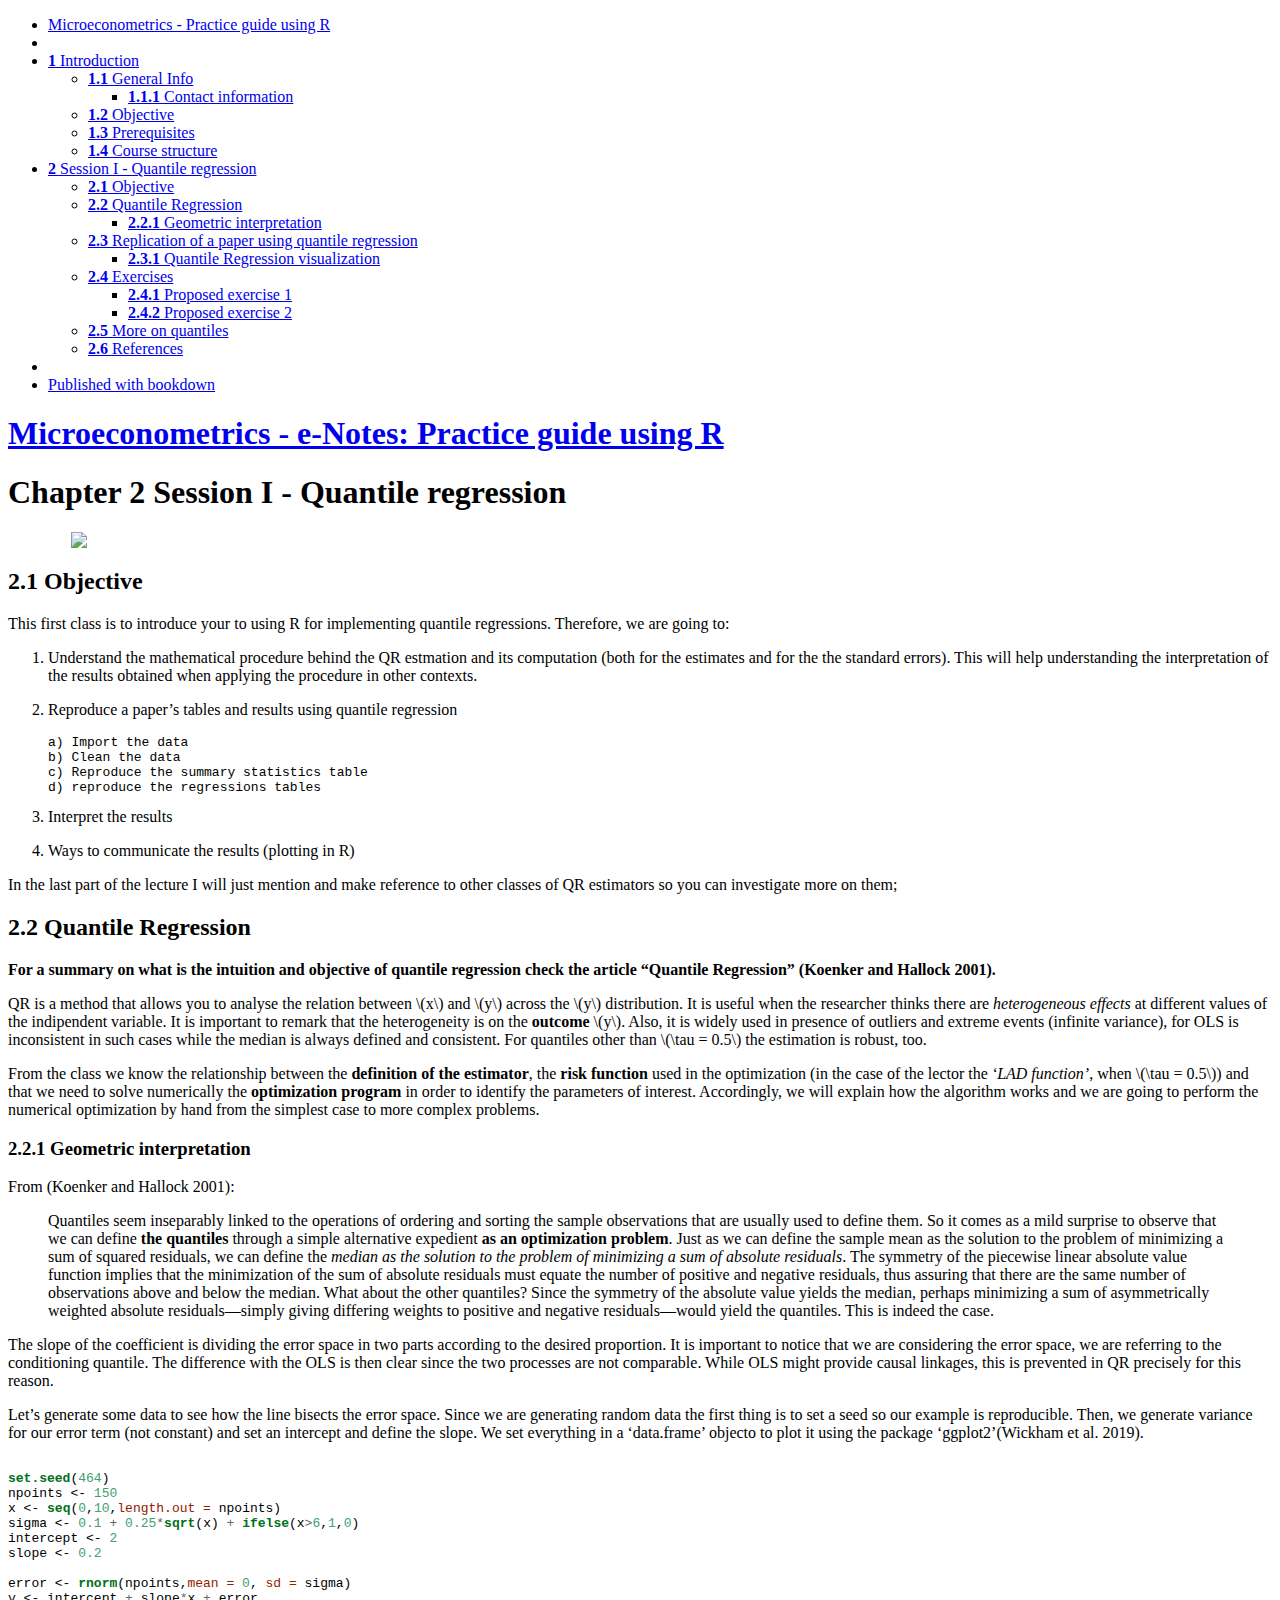
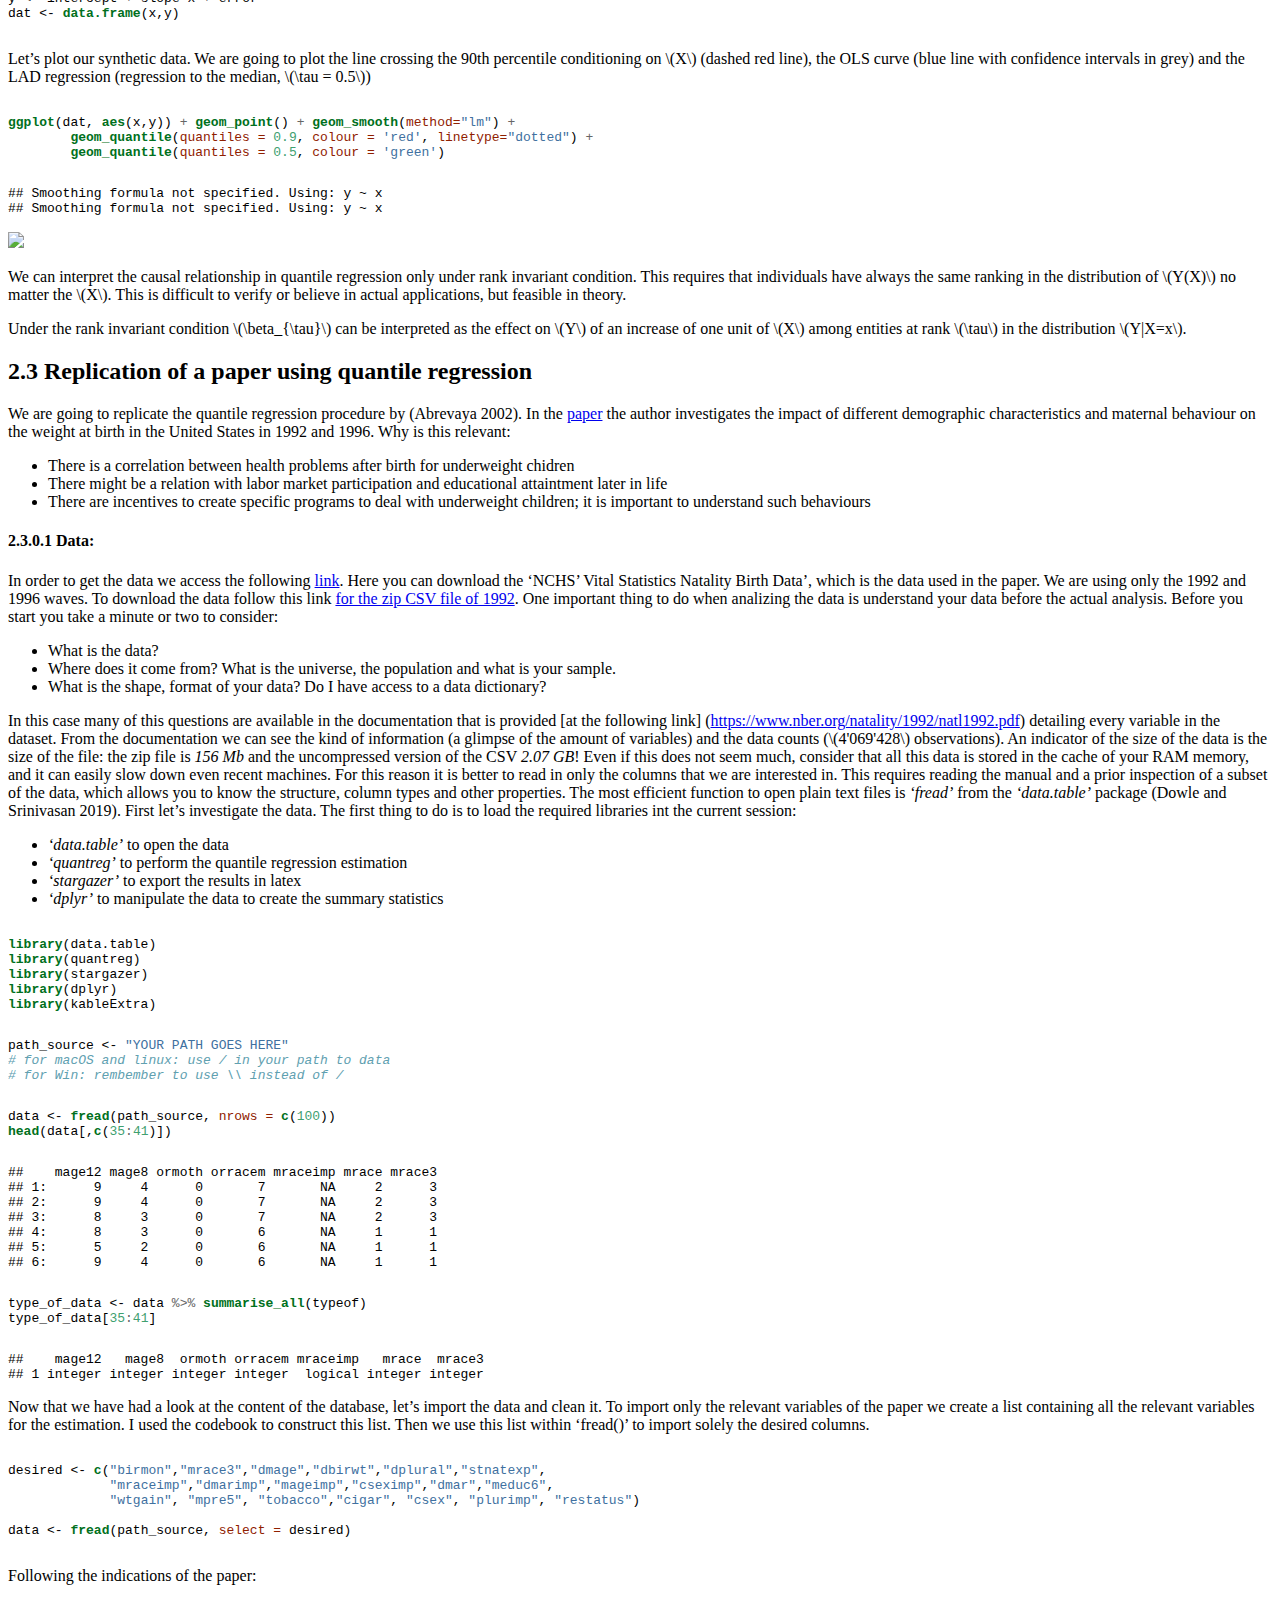
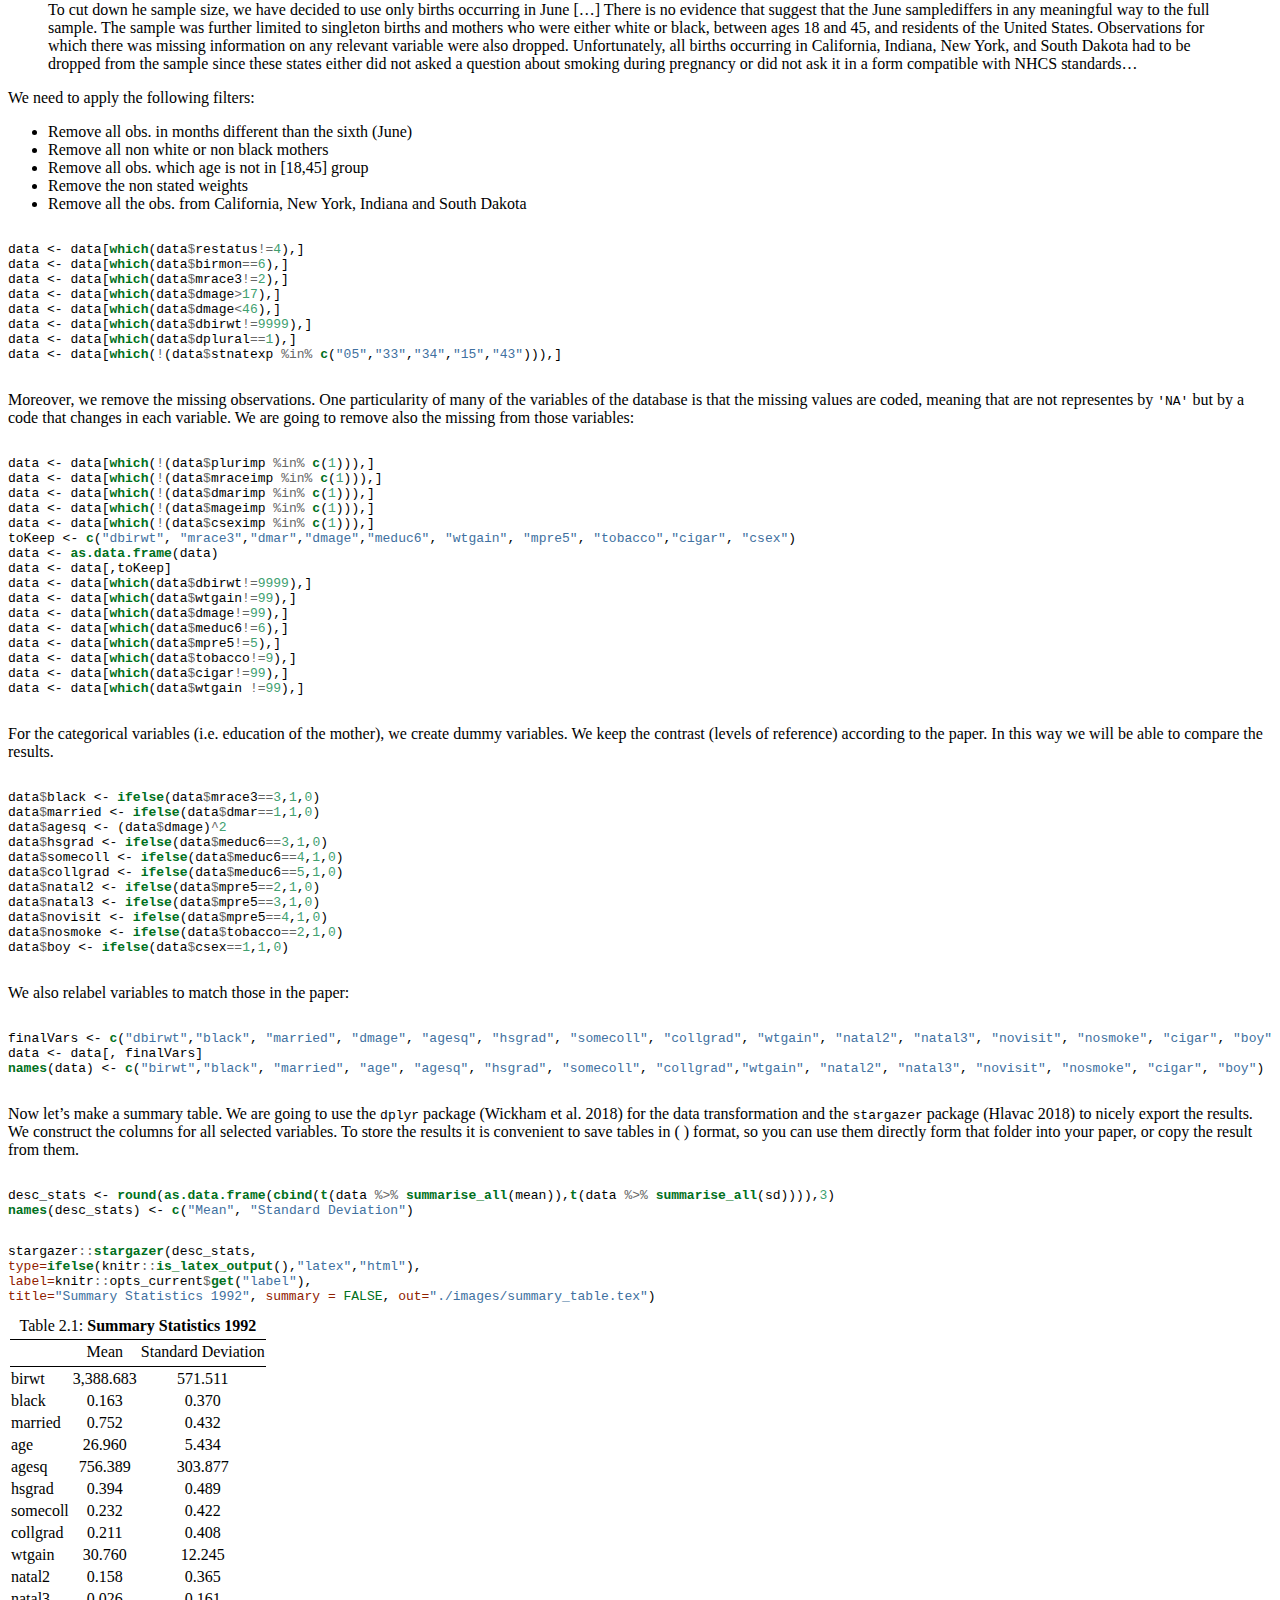
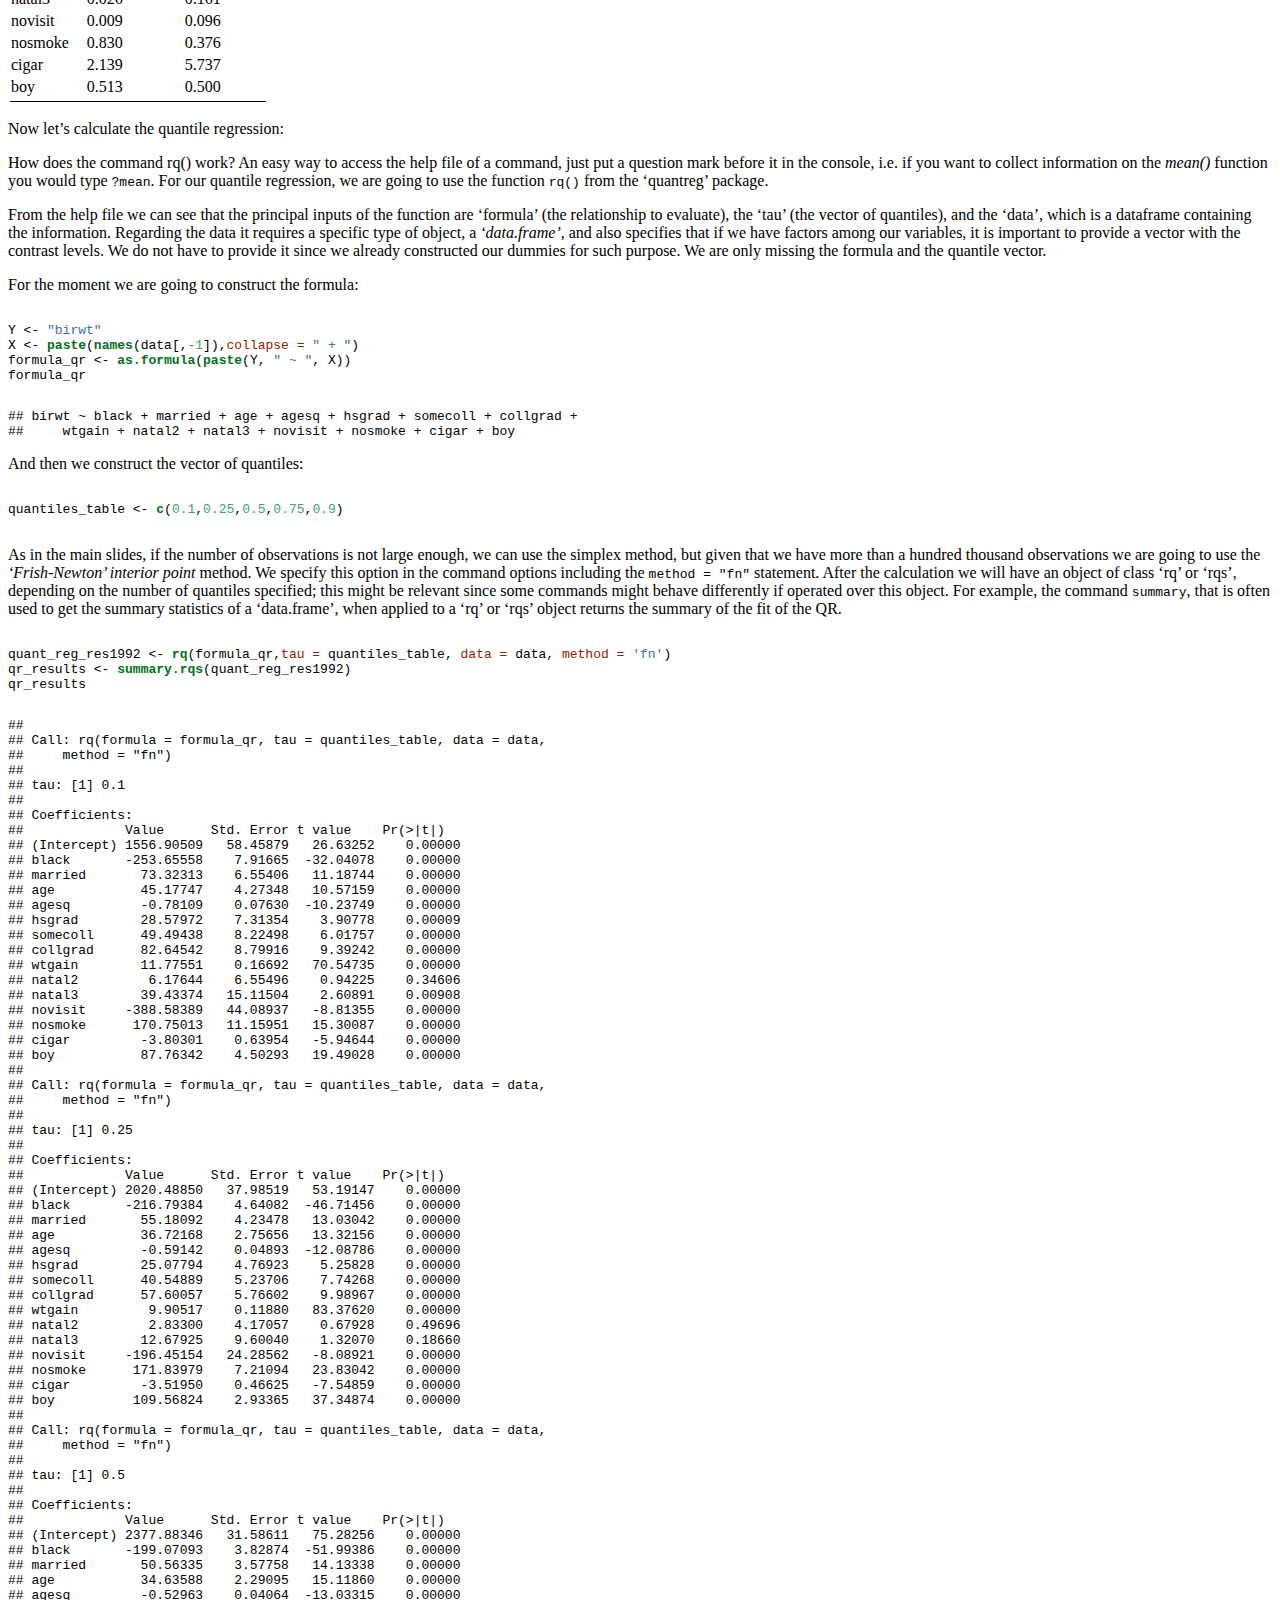
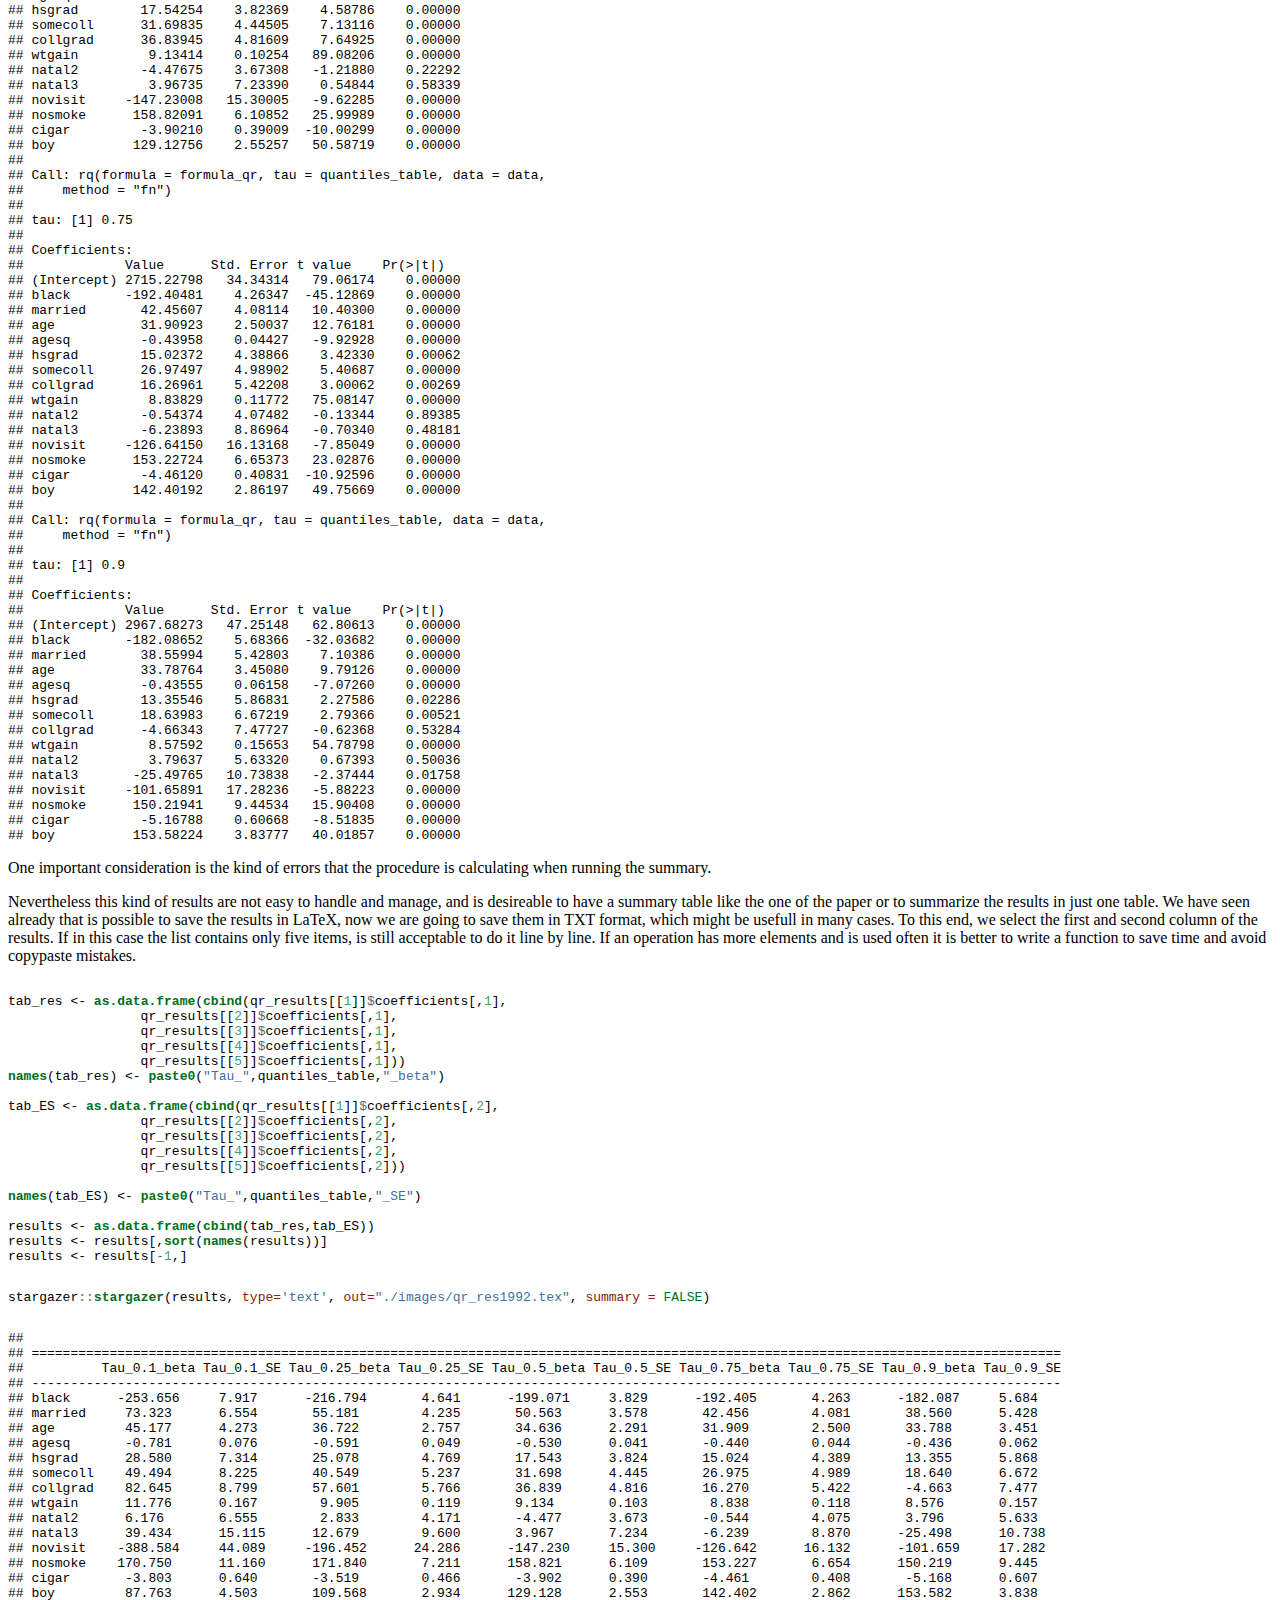
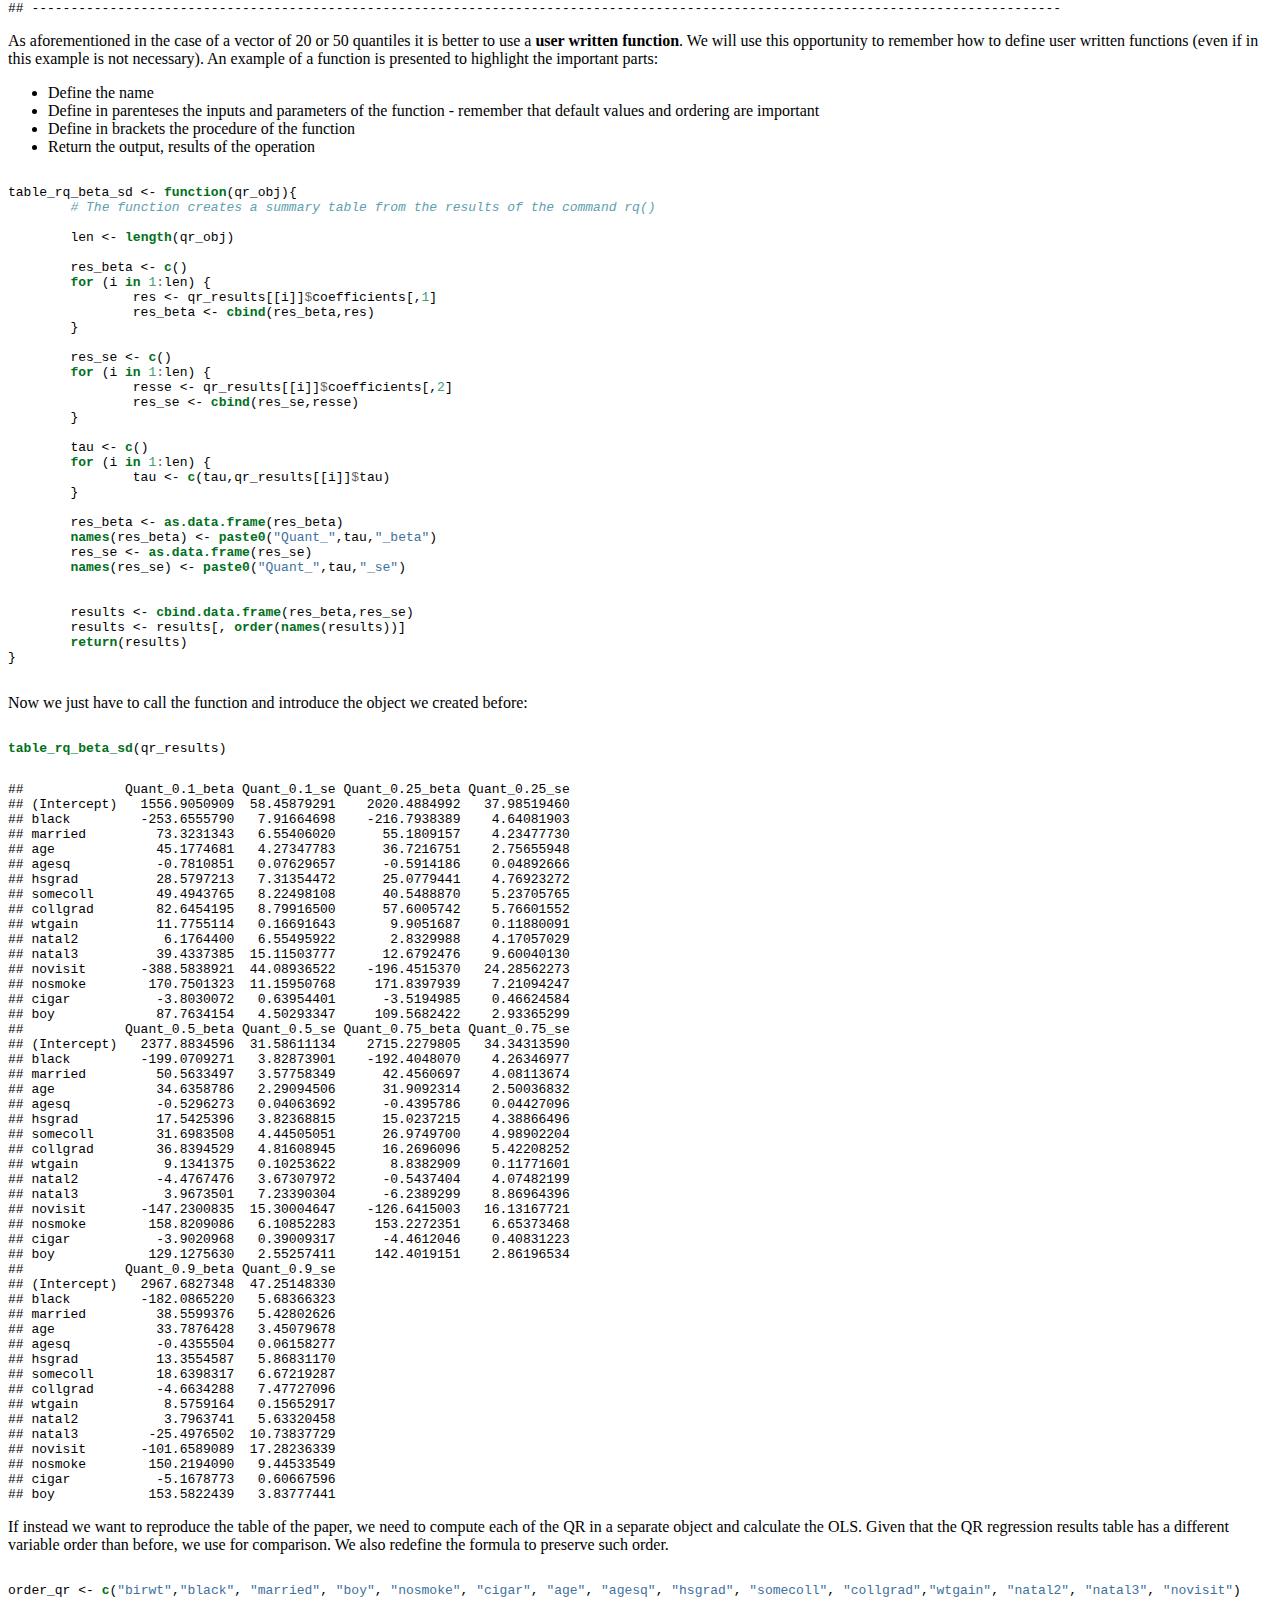
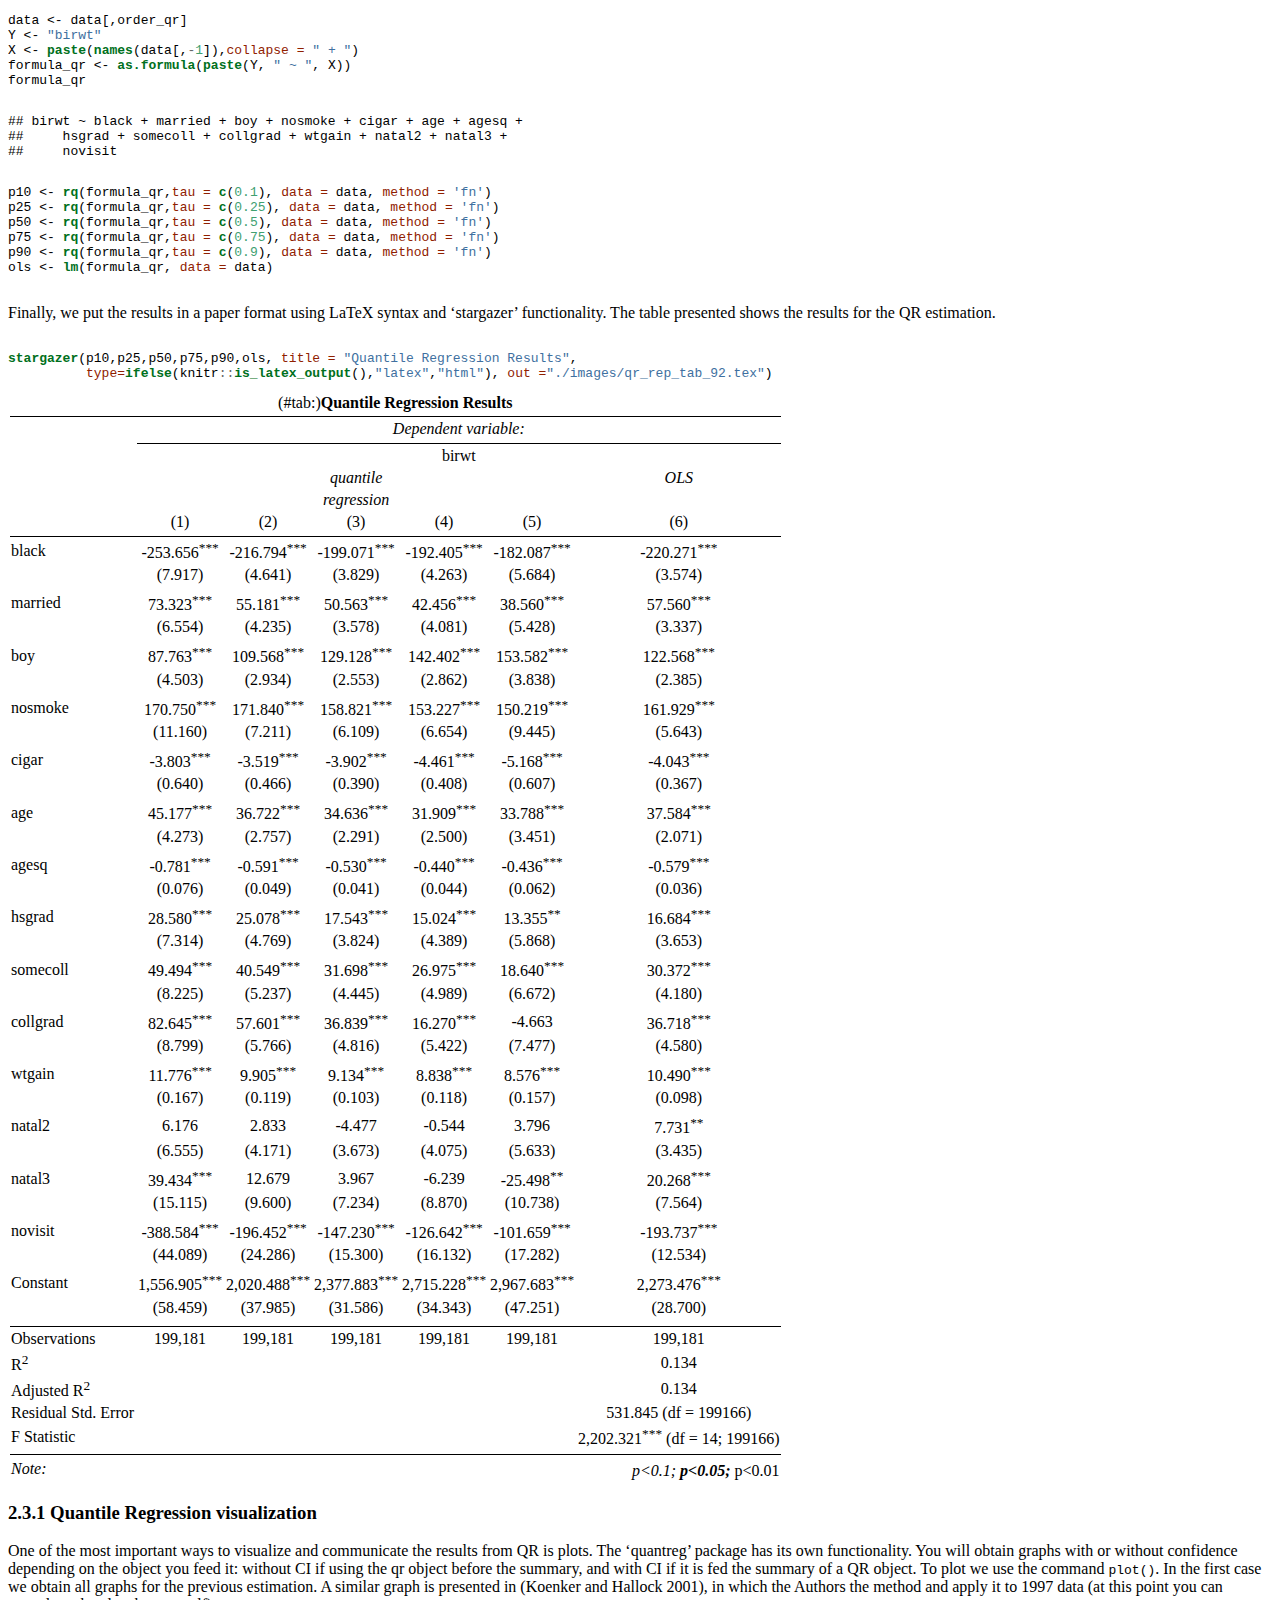
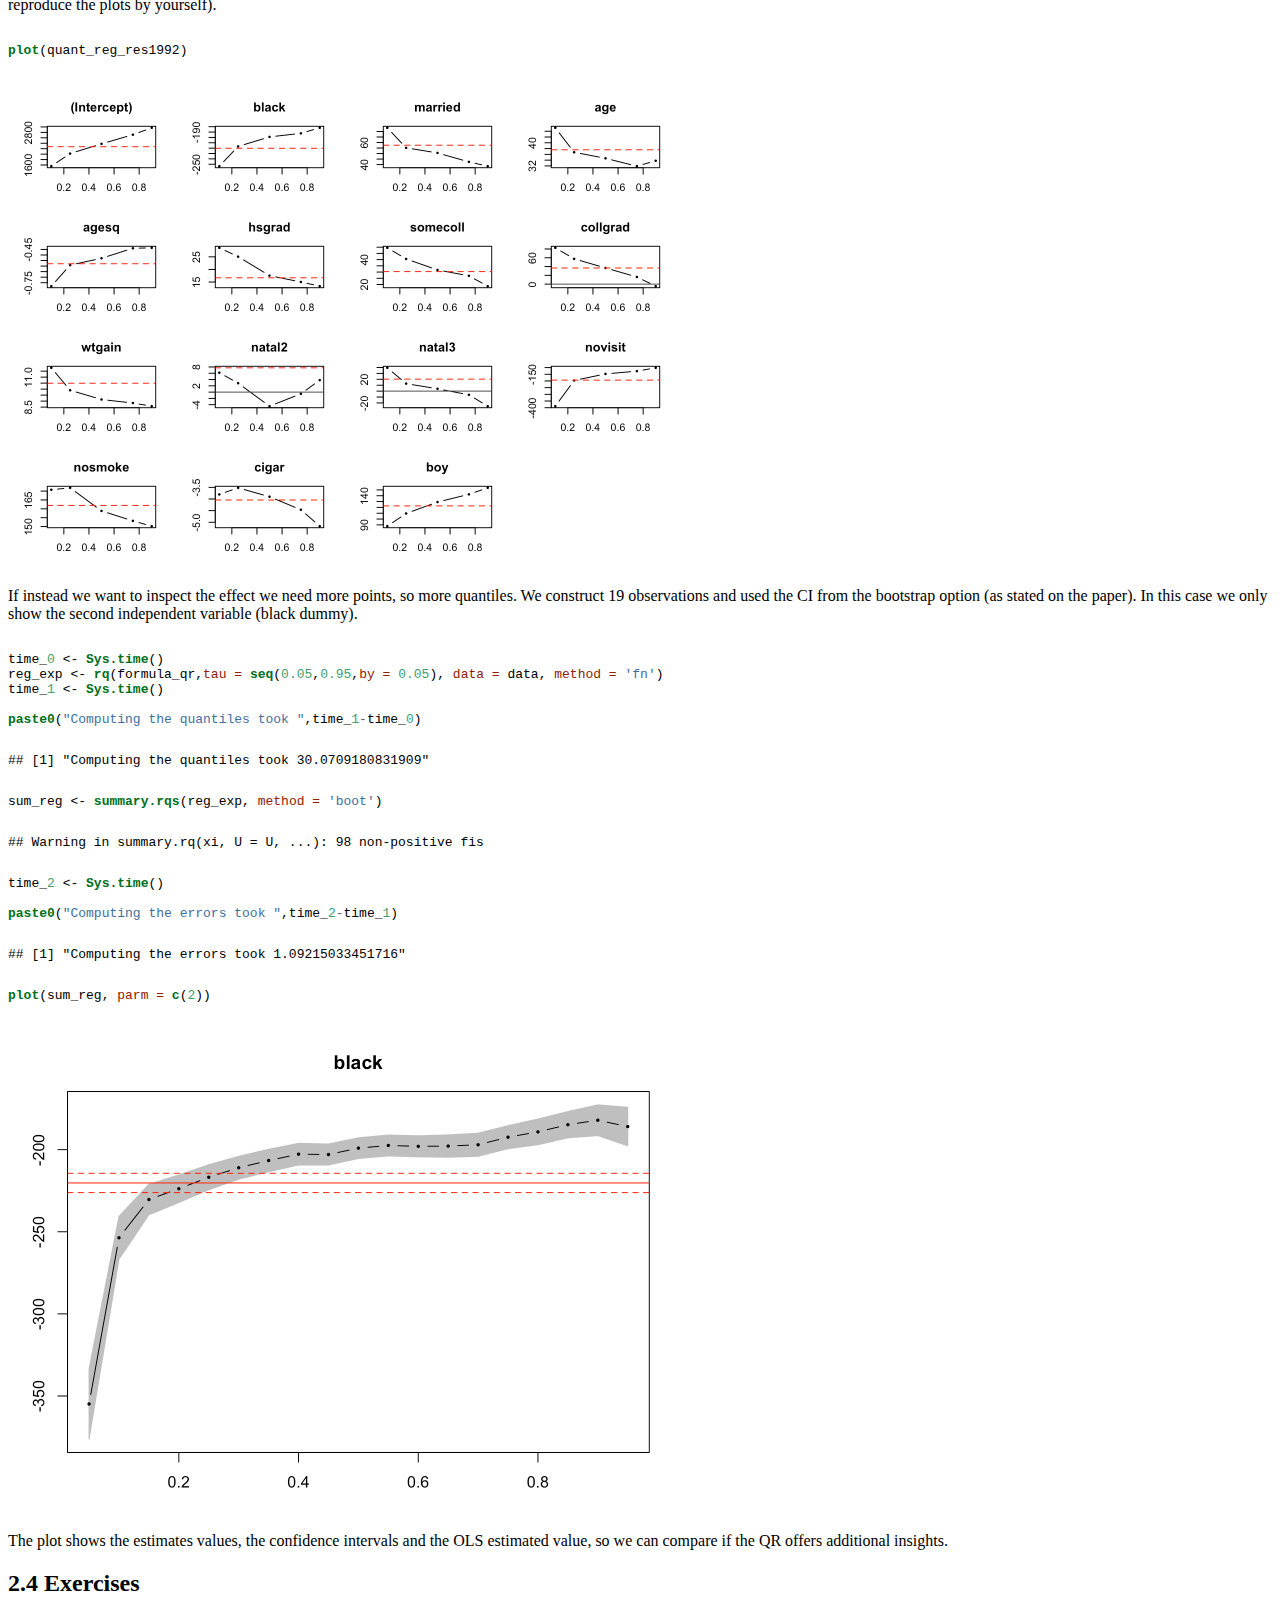
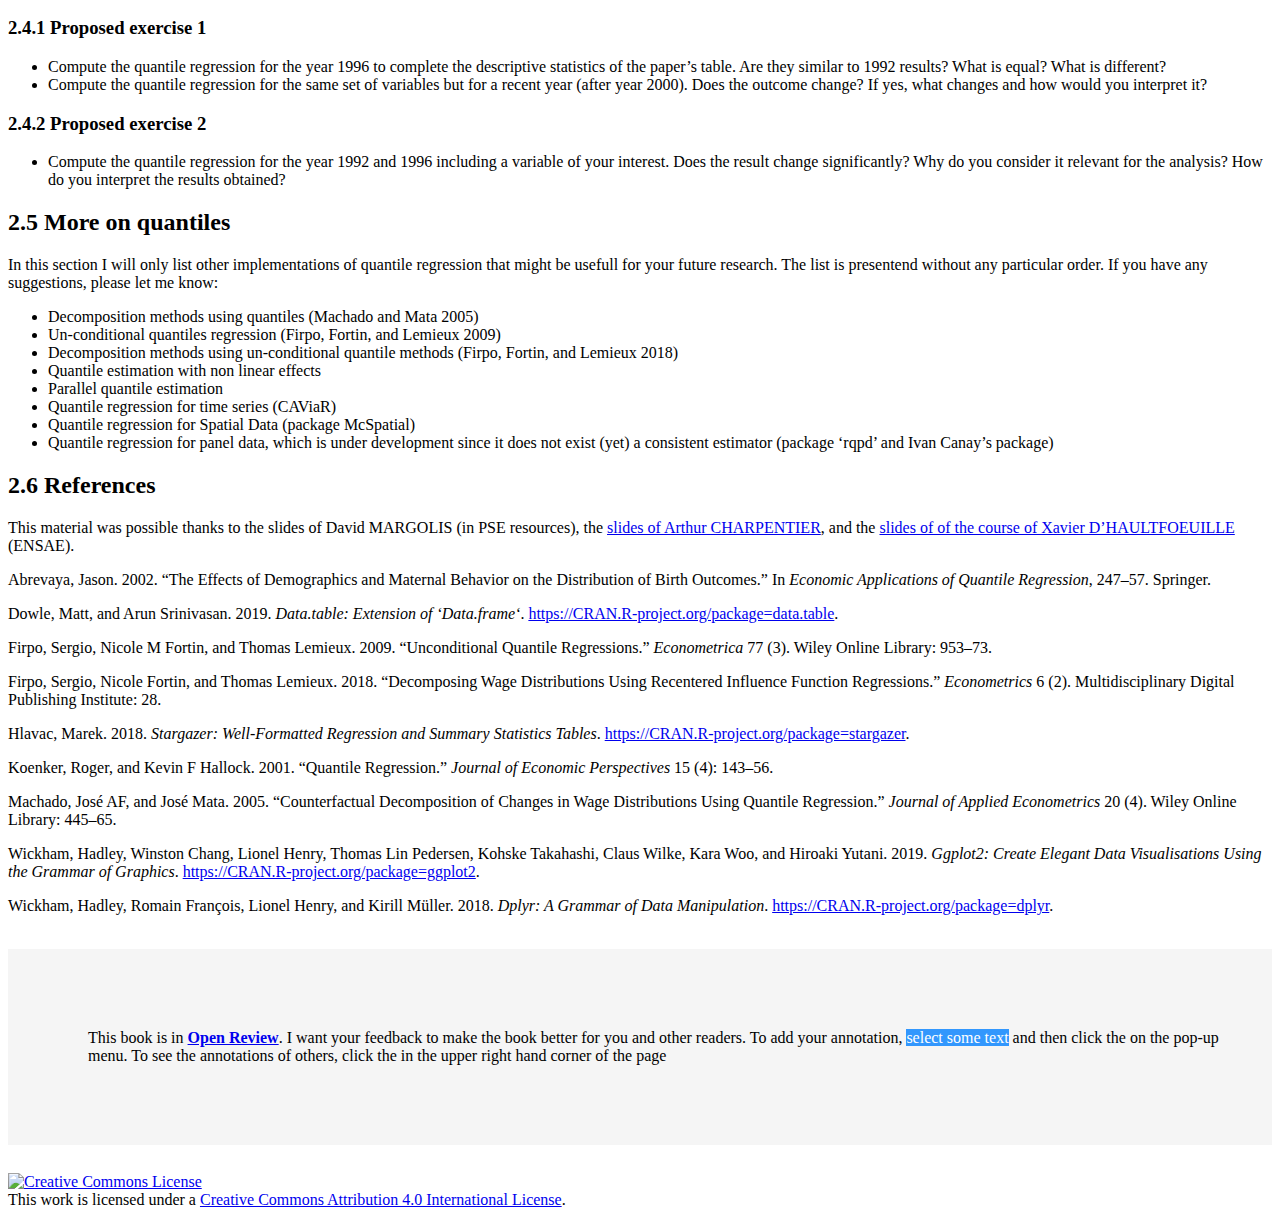
==== commit e939f2e6: "GoogleAnal" ====
--- a/session-i-quantile-regression.html
+++ b/session-i-quantile-regression.html
@@ -46,6 +46,16 @@
 
 
 
+<script async defer src="https://hypothes.is/embed.js"></script>
+<!-- Global site tag (gtag.js) - Google Analytics -->
+<script async src="https://www.googletagmanager.com/gtag/js?id=G-ZRYRM10F86"></script>
+<script>
+  window.dataLayer = window.dataLayer || [];
+  function gtag(){dataLayer.push(arguments);}
+  gtag('js', new Date());
+
+  gtag('config', 'G-ZRYRM10F86');
+</script>
 
 
 <style type="text/css">
@@ -1892,13 +1902,13 @@
 time_<span class="dv">1</span> &lt;-<span class="st"> </span><span class="kw">Sys.time</span>()
 
 <span class="kw">paste0</span>(<span class="st">&quot;Computing the quantiles took &quot;</span>,time_<span class="dv">1</span><span class="op">-</span>time_<span class="dv">0</span>)</code></pre></div>
-<pre><code>## [1] &quot;Computing the quantiles took 30.7282950878143&quot;</code></pre>
+<pre><code>## [1] &quot;Computing the quantiles took 30.0709180831909&quot;</code></pre>
 <div class="sourceCode"><pre class="sourceCode r"><code class="sourceCode r">sum_reg &lt;-<span class="st"> </span><span class="kw">summary.rqs</span>(reg_exp, <span class="dt">method =</span> <span class="st">&#39;boot&#39;</span>)</code></pre></div>
 <pre><code>## Warning in summary.rq(xi, U = U, ...): 98 non-positive fis</code></pre>
 <div class="sourceCode"><pre class="sourceCode r"><code class="sourceCode r">time_<span class="dv">2</span> &lt;-<span class="st"> </span><span class="kw">Sys.time</span>()
 
 <span class="kw">paste0</span>(<span class="st">&quot;Computing the errors took &quot;</span>,time_<span class="dv">2</span><span class="op">-</span>time_<span class="dv">1</span>)</code></pre></div>
-<pre><code>## [1] &quot;Computing the errors took 1.17197515169779&quot;</code></pre>
+<pre><code>## [1] &quot;Computing the errors took 1.09215033451716&quot;</code></pre>
 <div class="sourceCode"><pre class="sourceCode r"><code class="sourceCode r"><span class="kw">plot</span>(sum_reg, <span class="dt">parm =</span> <span class="kw">c</span>(<span class="dv">2</span>))</code></pre></div>
 <p><img src="Material_files/figure-html/unnamed-chunk-25-1.png" width="672" /></p>
 <p>The plot shows the estimates values, the confidence intervals and the OLS estimated value, so we can compare if the QR offers additional insights.</p>
@@ -1969,6 +1979,13 @@
 </div>
 </div>
 </div>
+
+<br>
+<div class = rmdreview>
+This book is in <b><a href="open.html#open">Open Review</a></b>. I want your feedback to make the book better for you and other readers. To add your annotation, <span style="background-color: #3297FD; color: white">select some text</span> and then click the <i class="h-icon-annotate"></i> on the pop-up menu. To see the annotations of others, click the <i class="h-icon-chevron-left"></i> in the upper right hand corner of the page <i class="fa fa-arrow-circle-right  fa-rotate-315" aria-hidden="true"></i>
+</div>
+<br>
+<a rel="license" href="http://creativecommons.org/licenses/by/4.0/"><img alt="Creative Commons License" style="border-width:0" src="https://i.creativecommons.org/l/by/4.0/88x31.png" /></a><br />This work is licensed under a <a rel="license" href="http://creativecommons.org/licenses/by/4.0/">Creative Commons Attribution 4.0 International License</a>.
             </section>
 
           </div>
--- a/style.css
+++ b/style.css
@@ -0,0 +1,21 @@
+p.caption {
+  color: #777;
+  margin-top: 10px;
+}
+p code {
+  white-space: inherit;
+}
+pre {
+  word-break: normal;
+  word-wrap: normal;
+}
+pre code {
+  white-space: inherit;
+}
+
+.rmdreview {
+  padding: 5em 1em 5em 5em;
+  margin-bottom: 10px;
+  background: #f5f5f5 5px center/3em no-repeat;
+  position:relative;
+}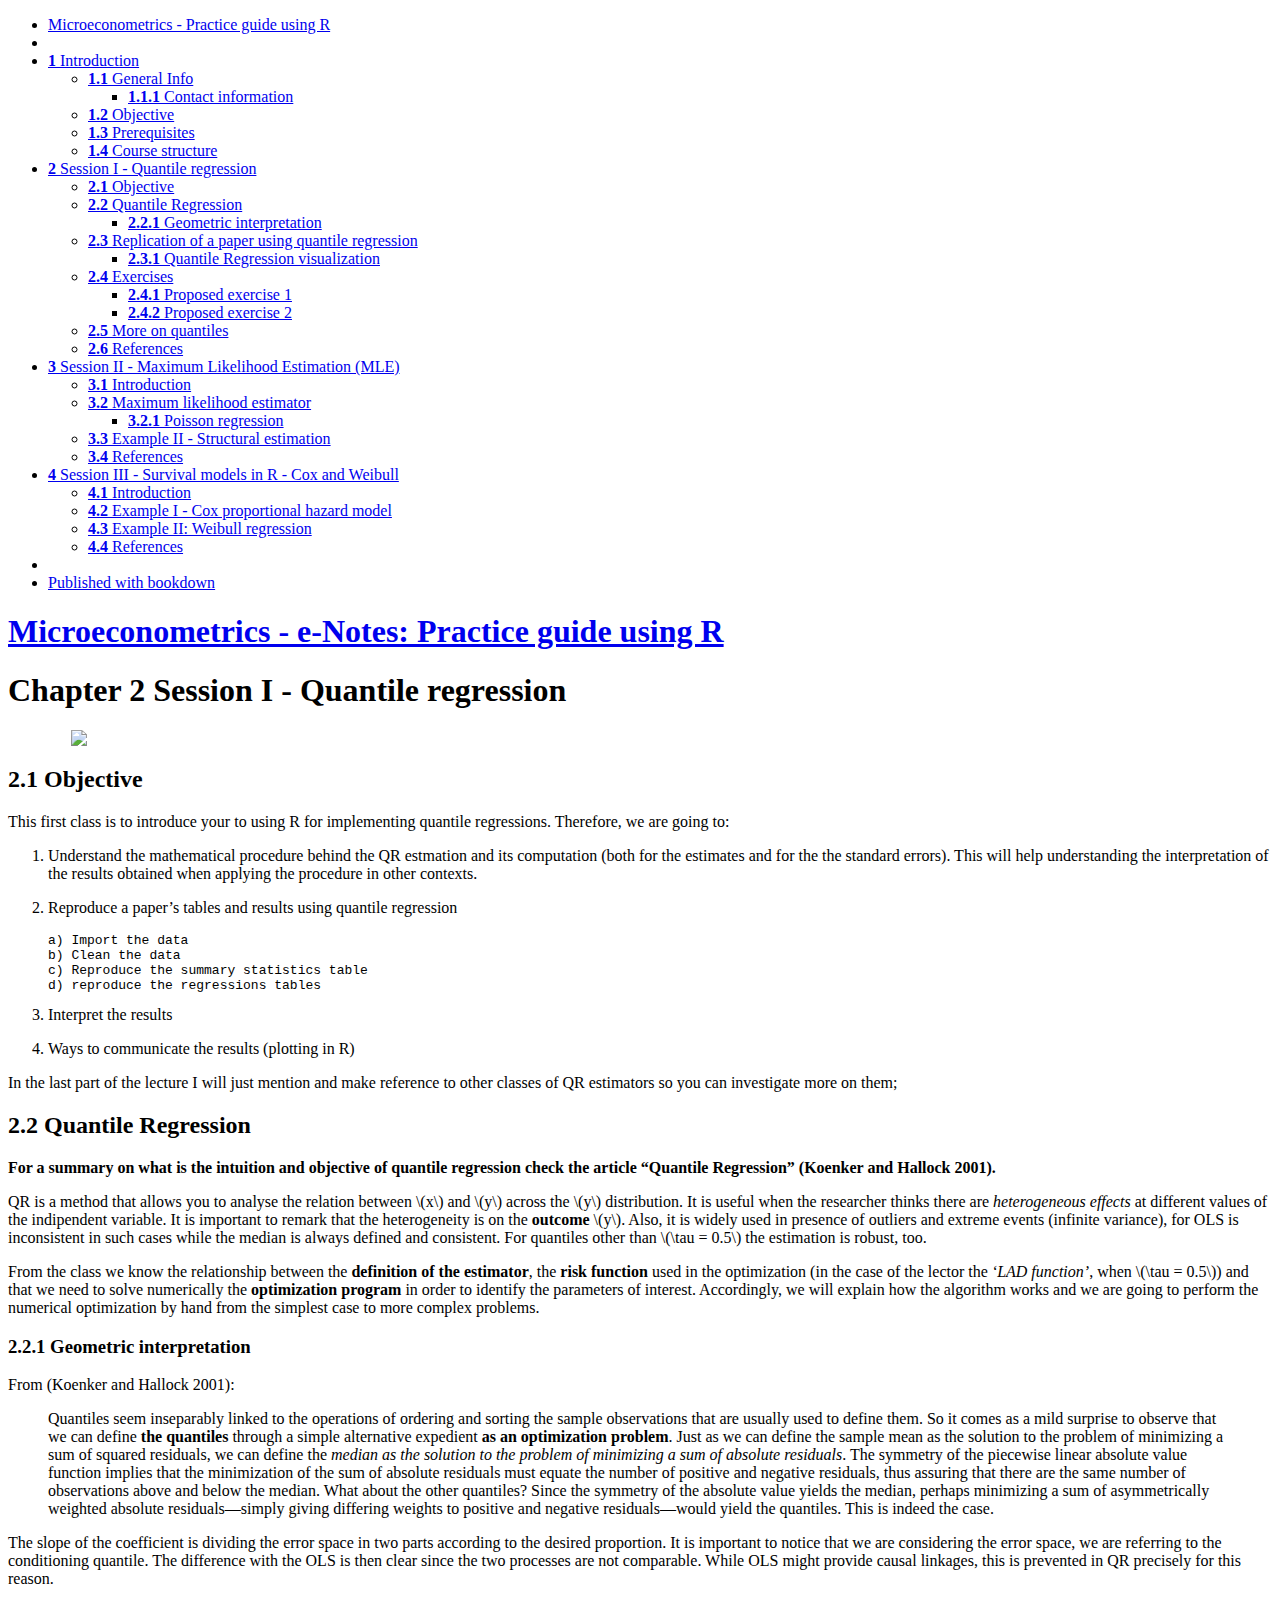
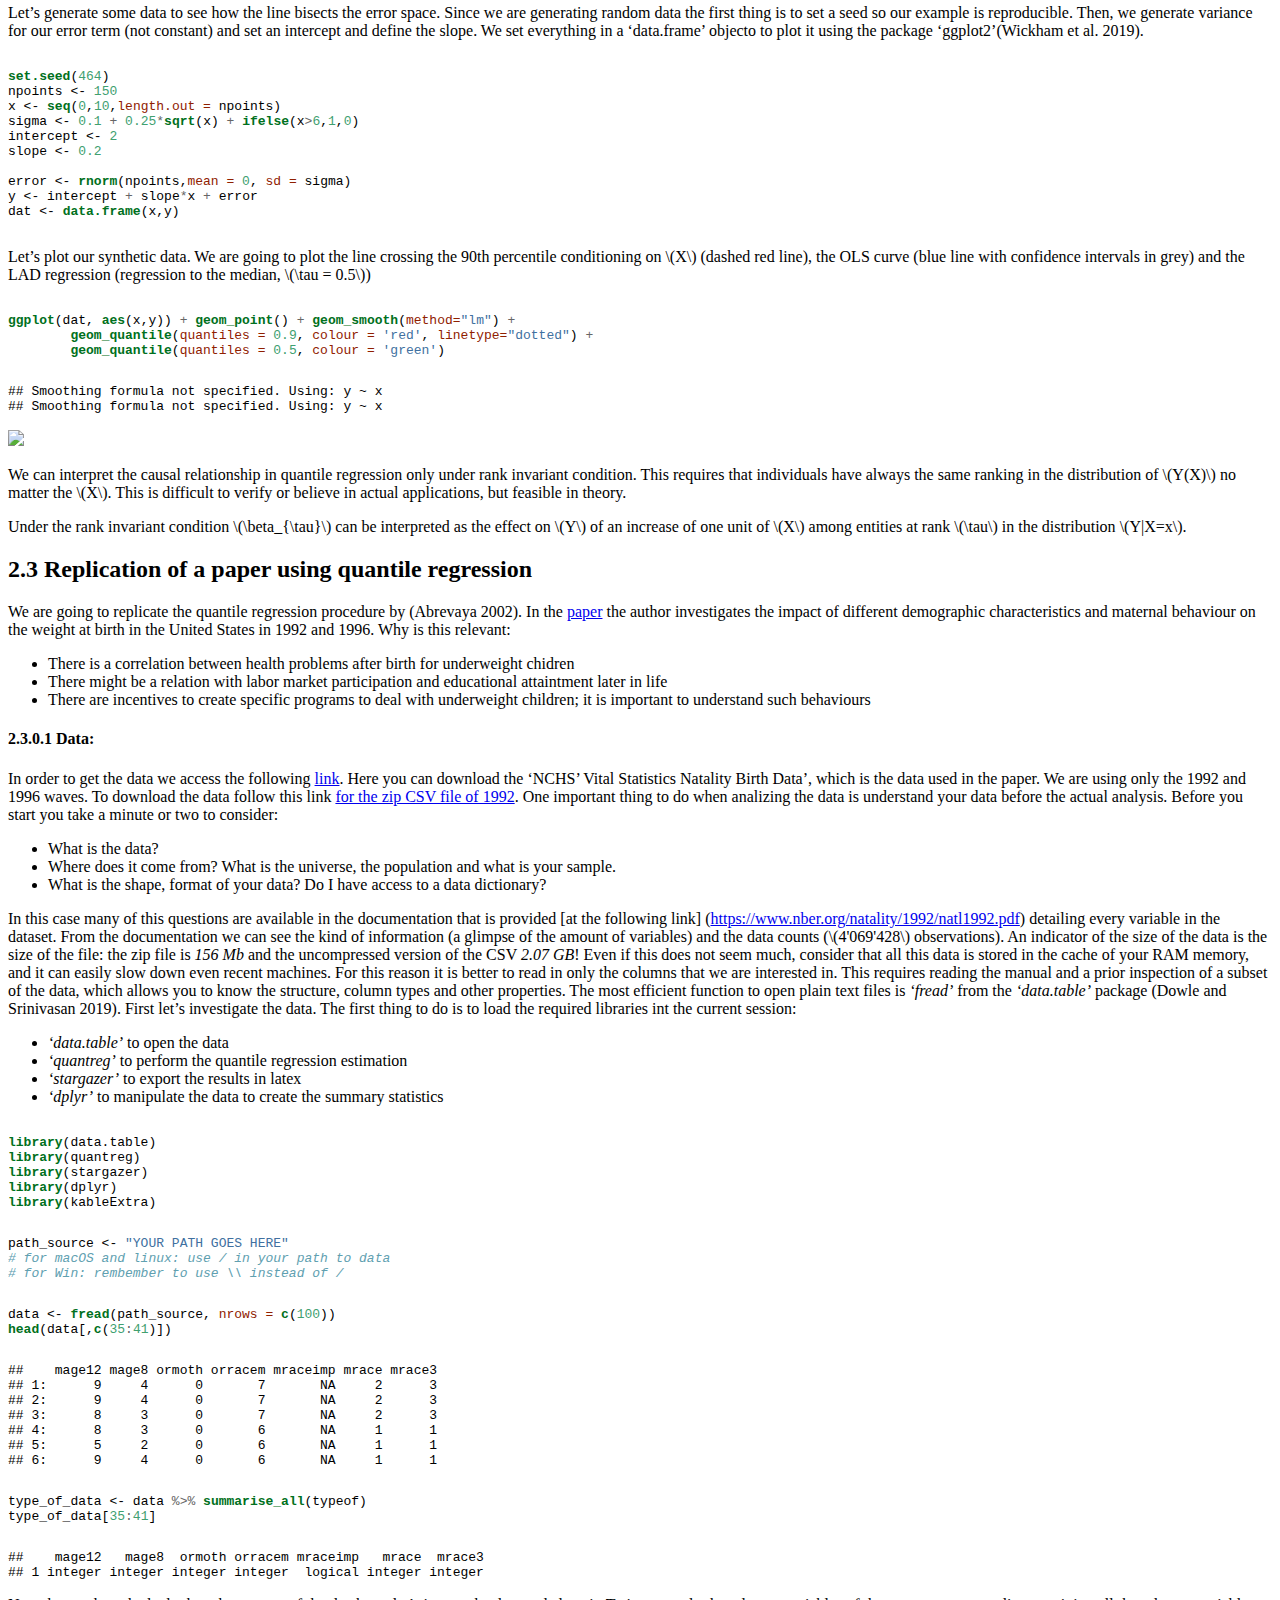
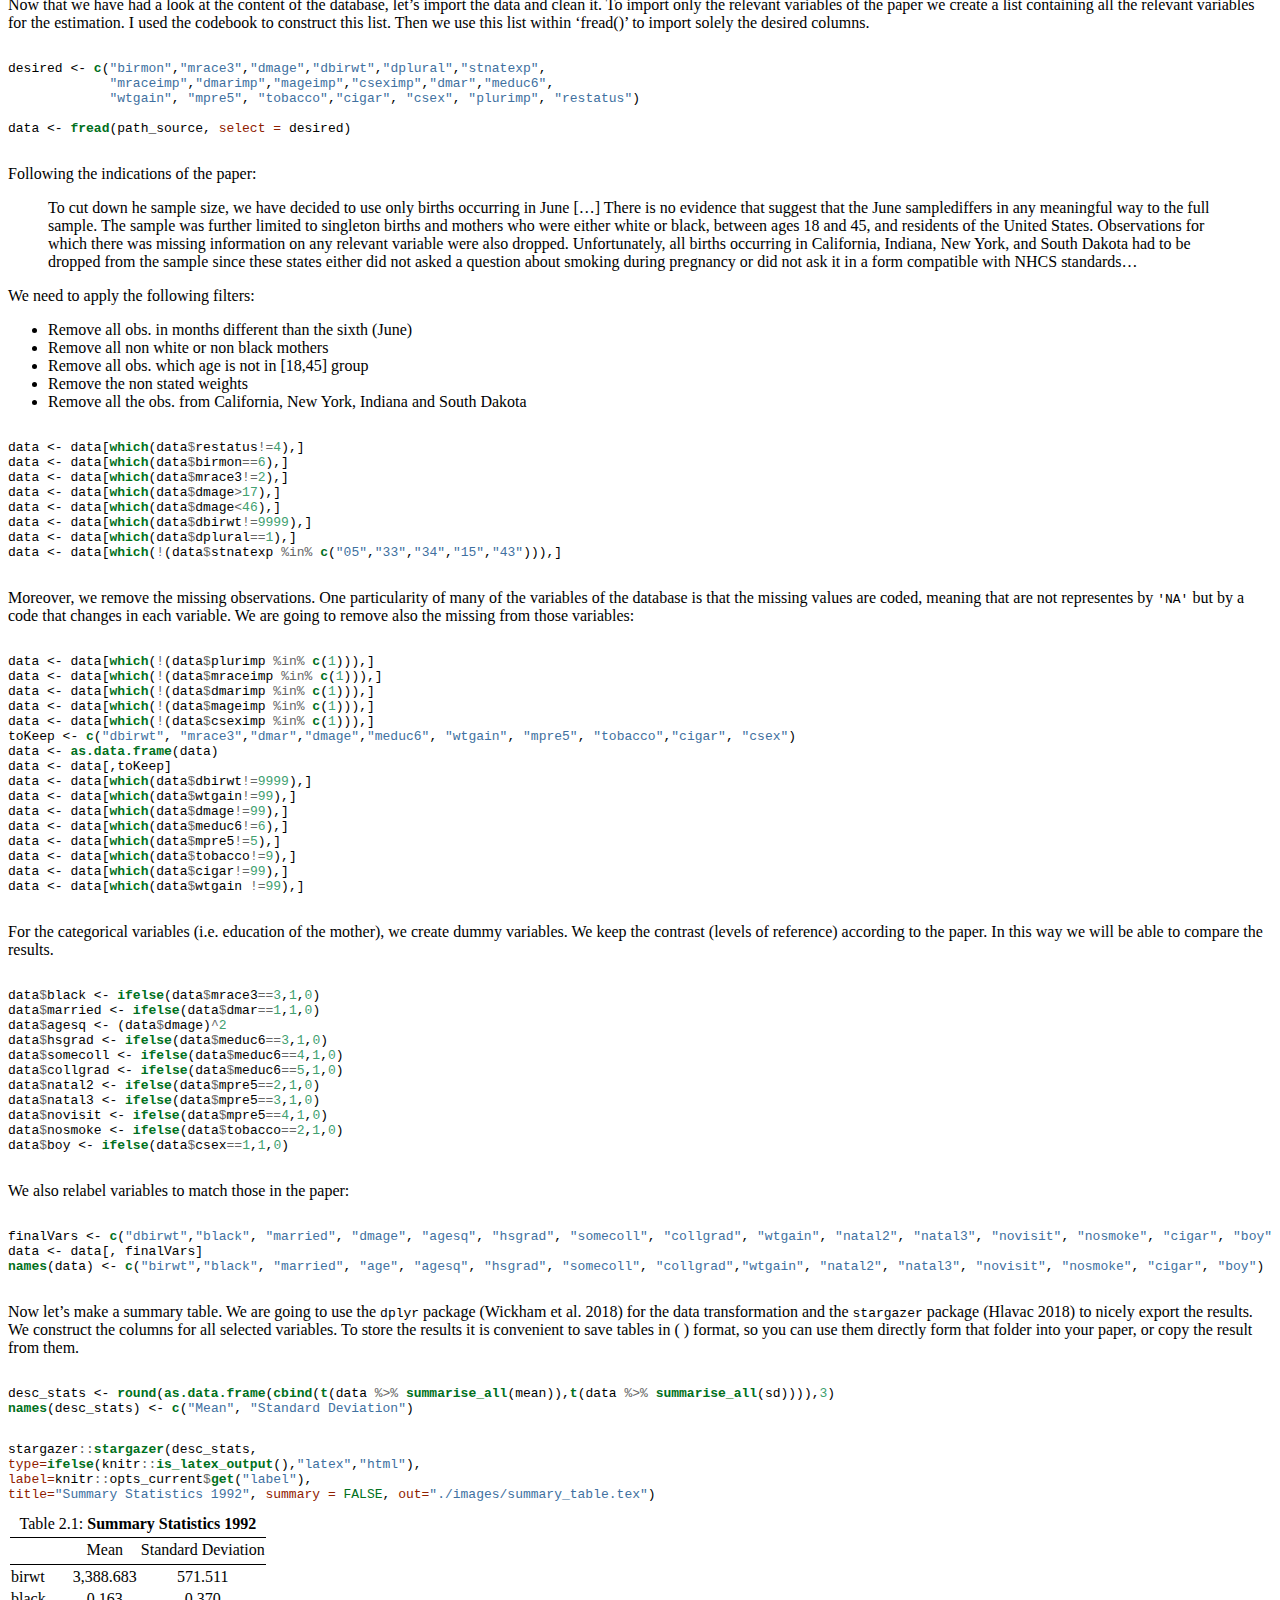
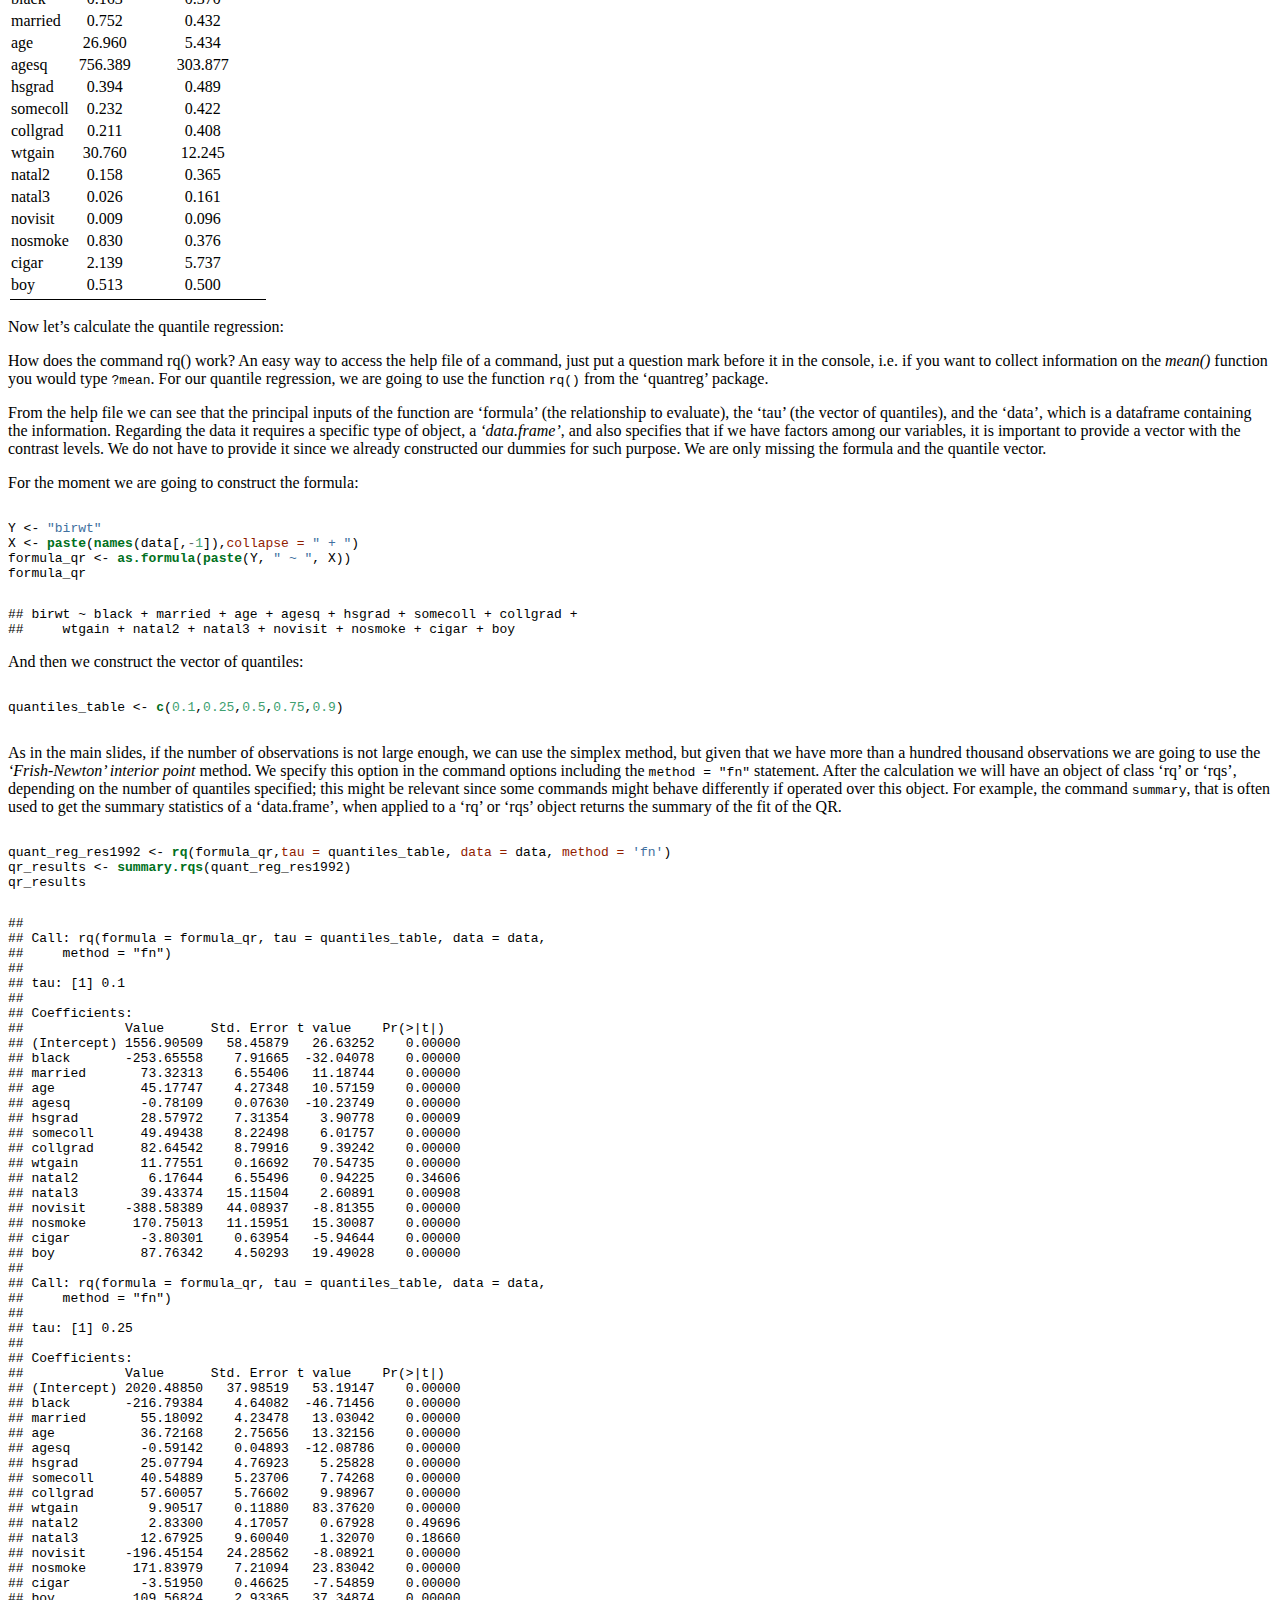
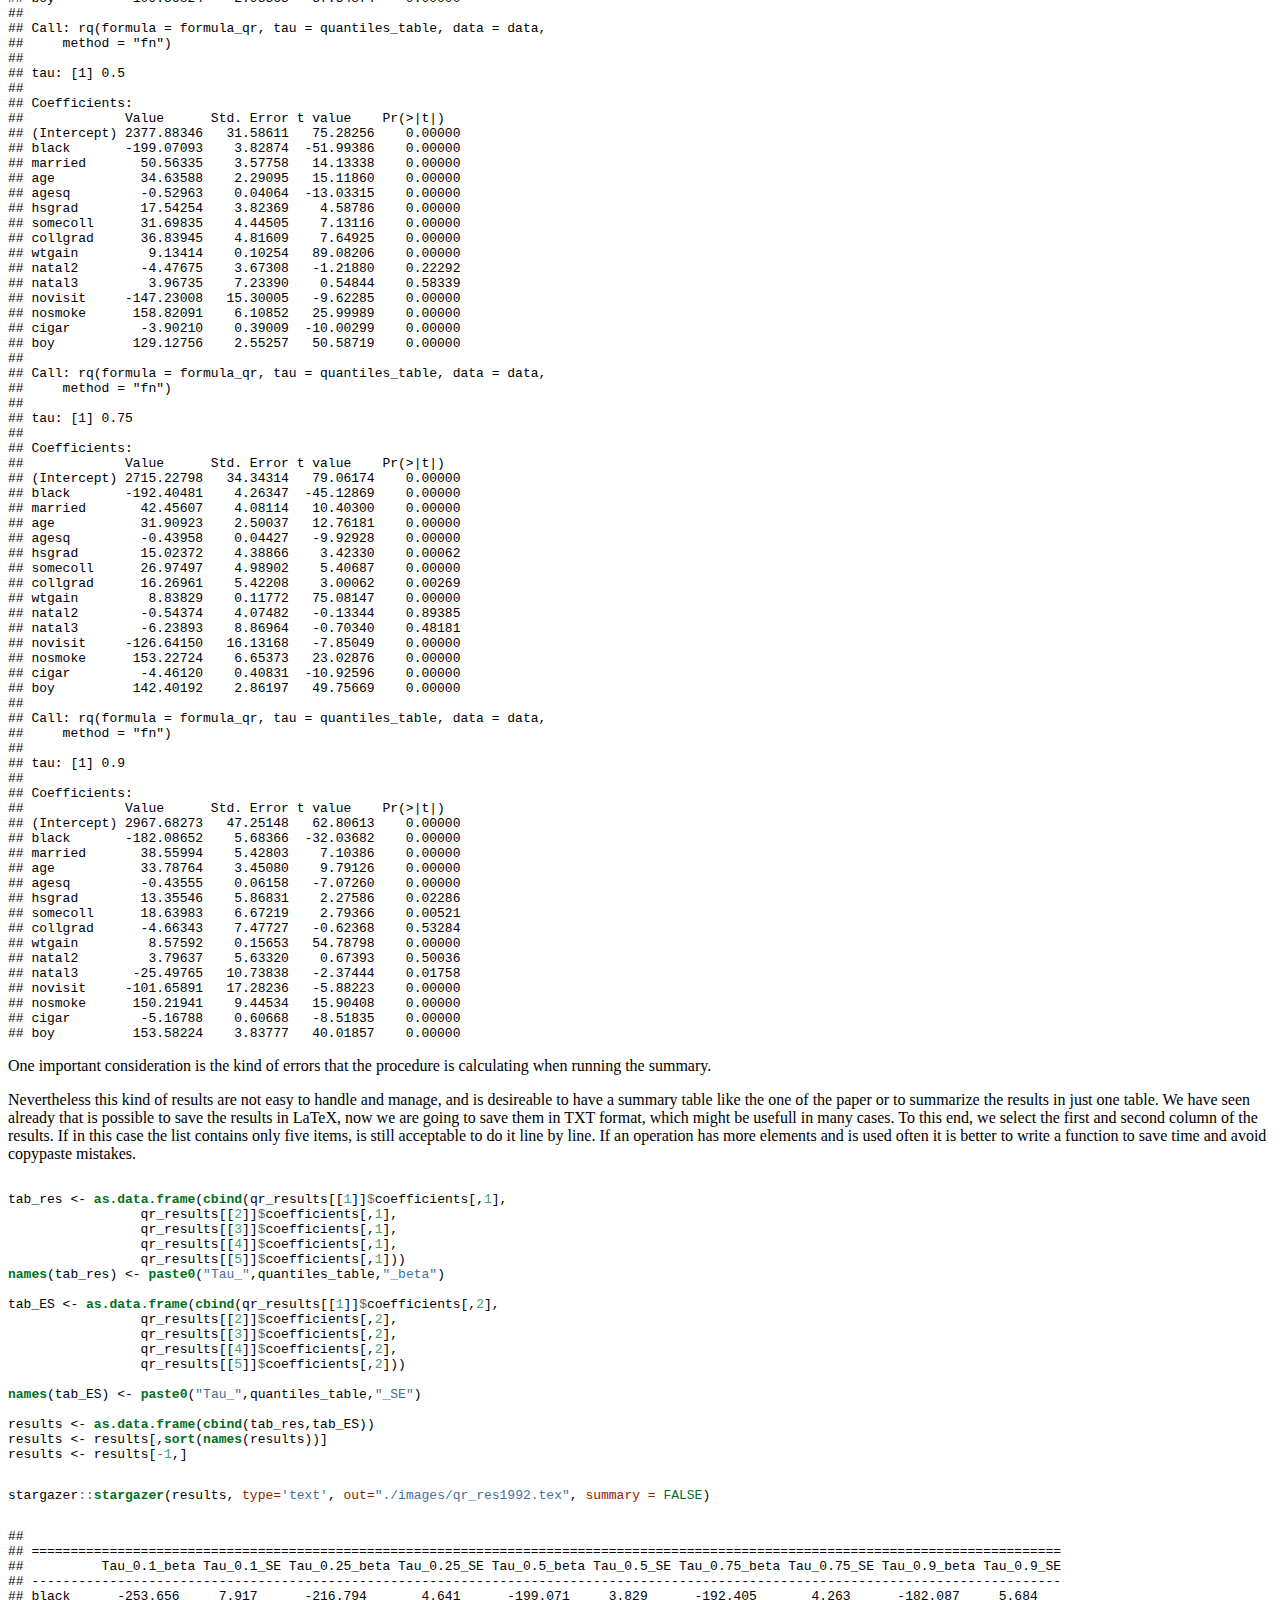
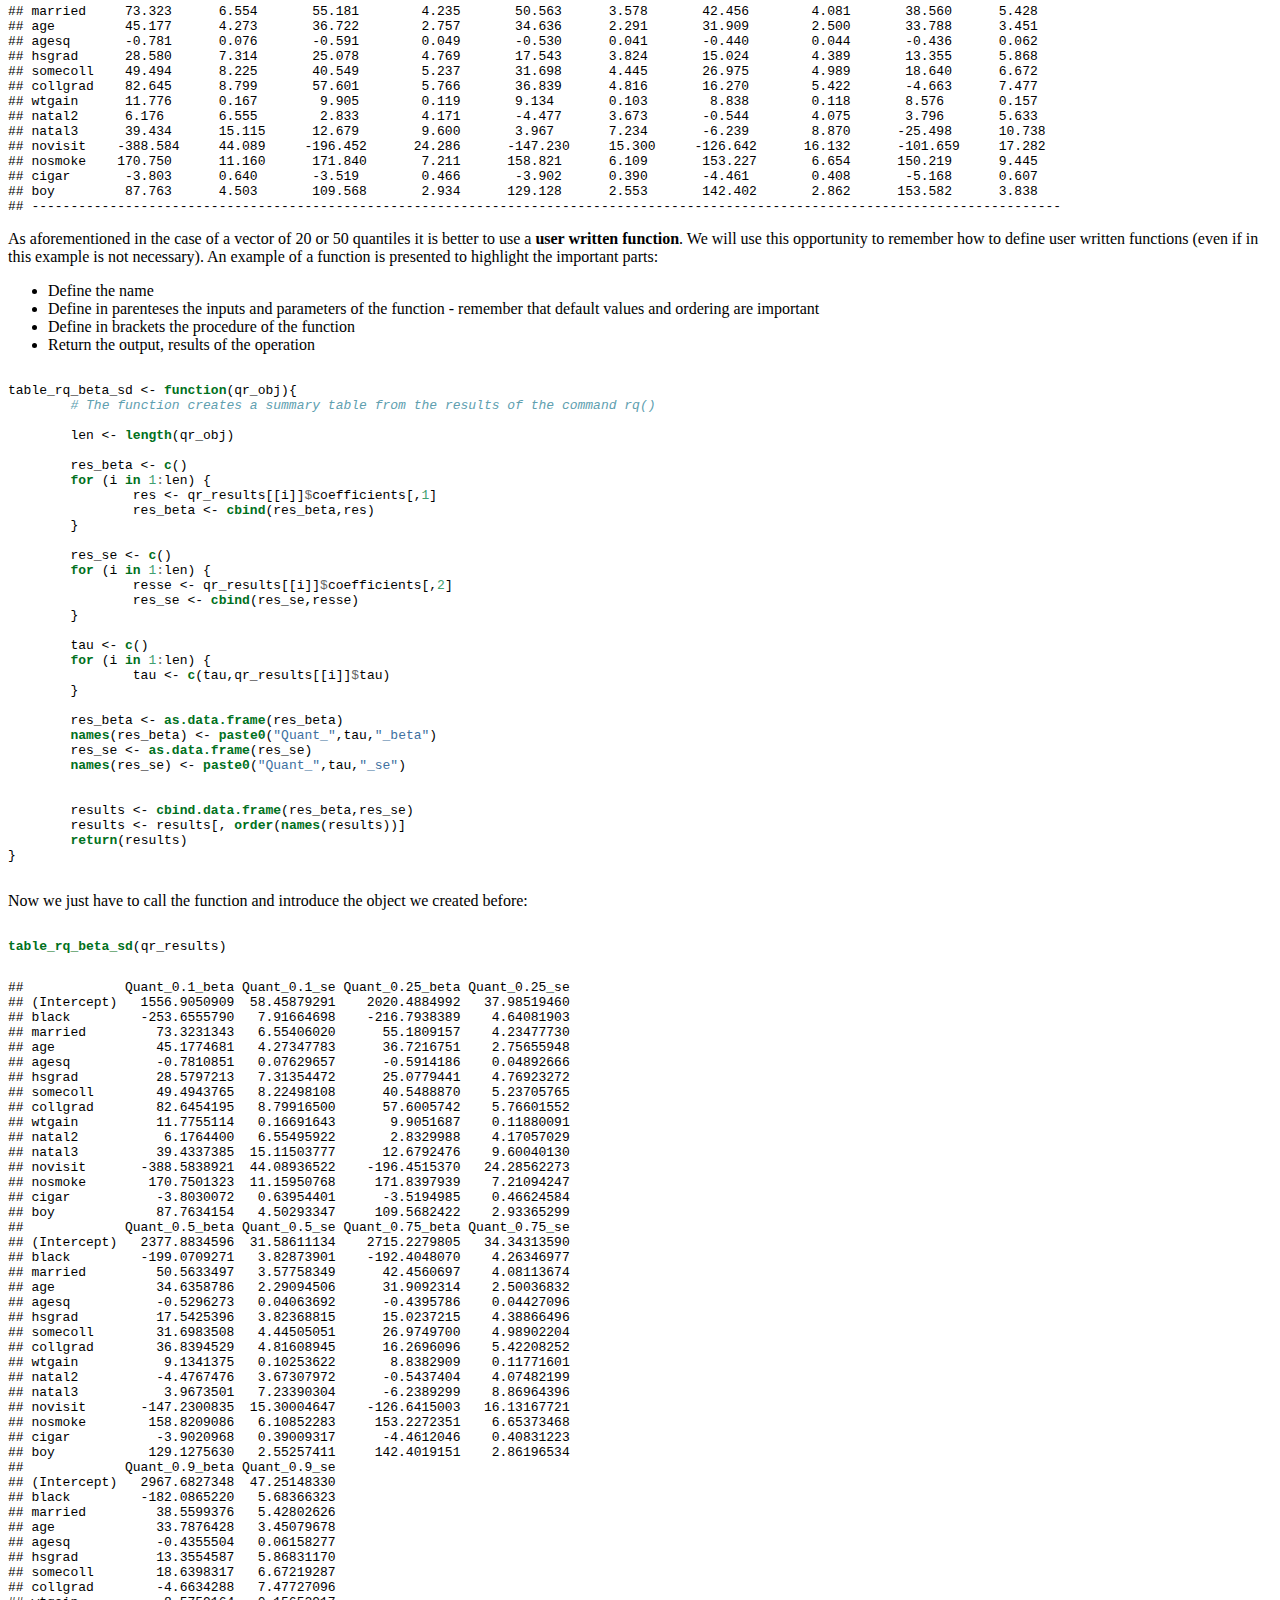
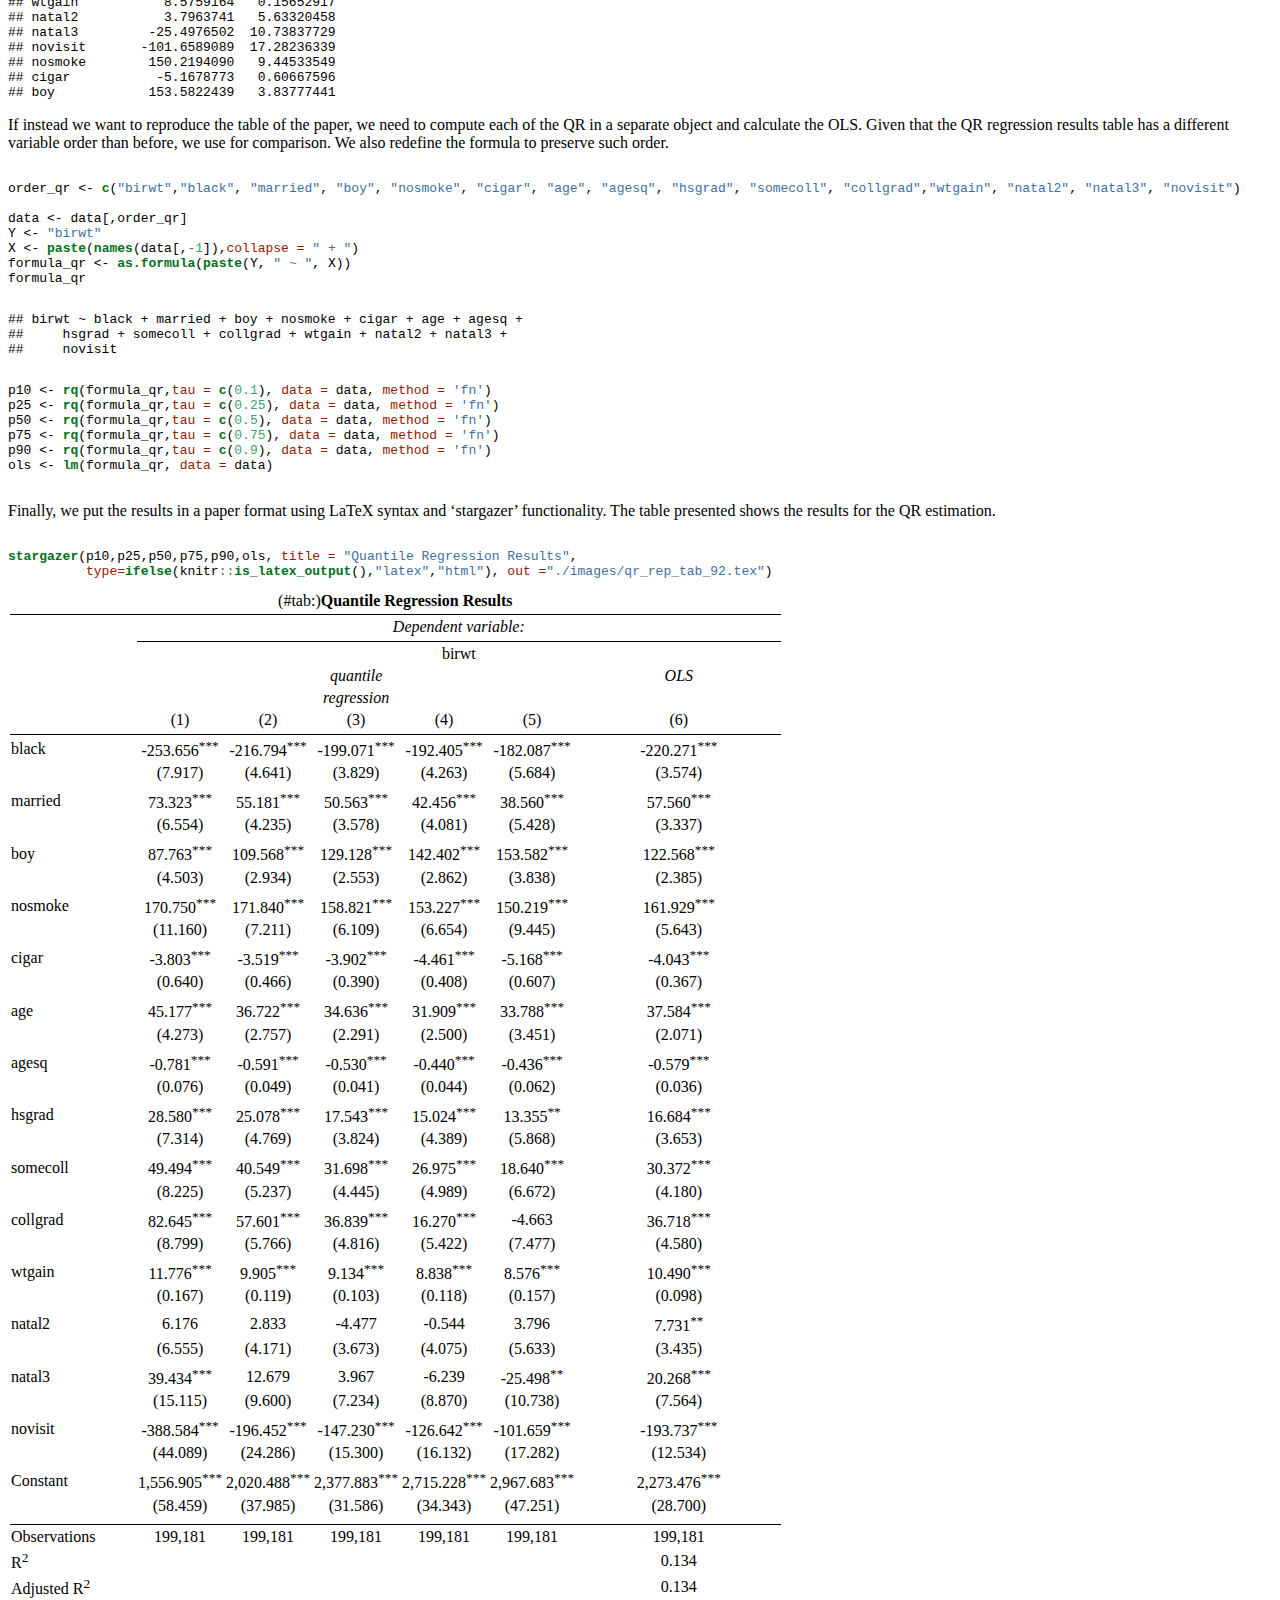
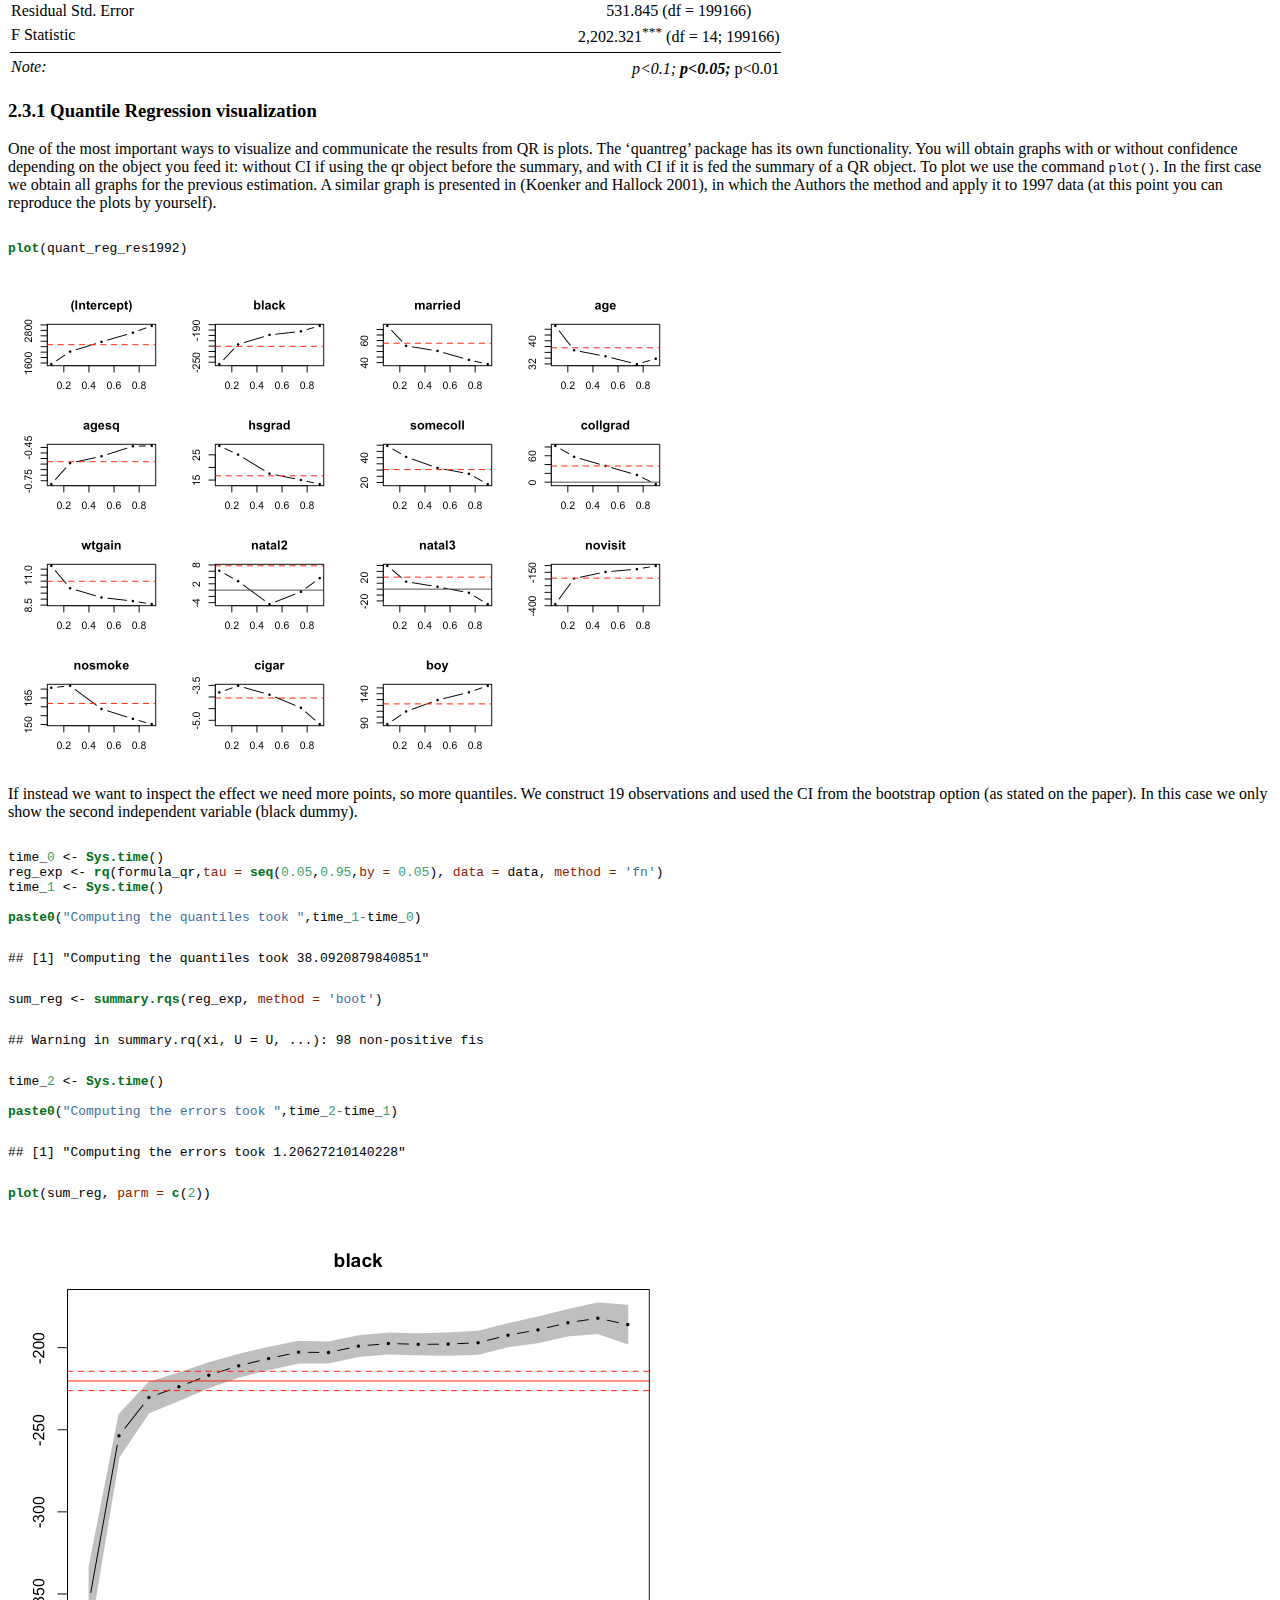
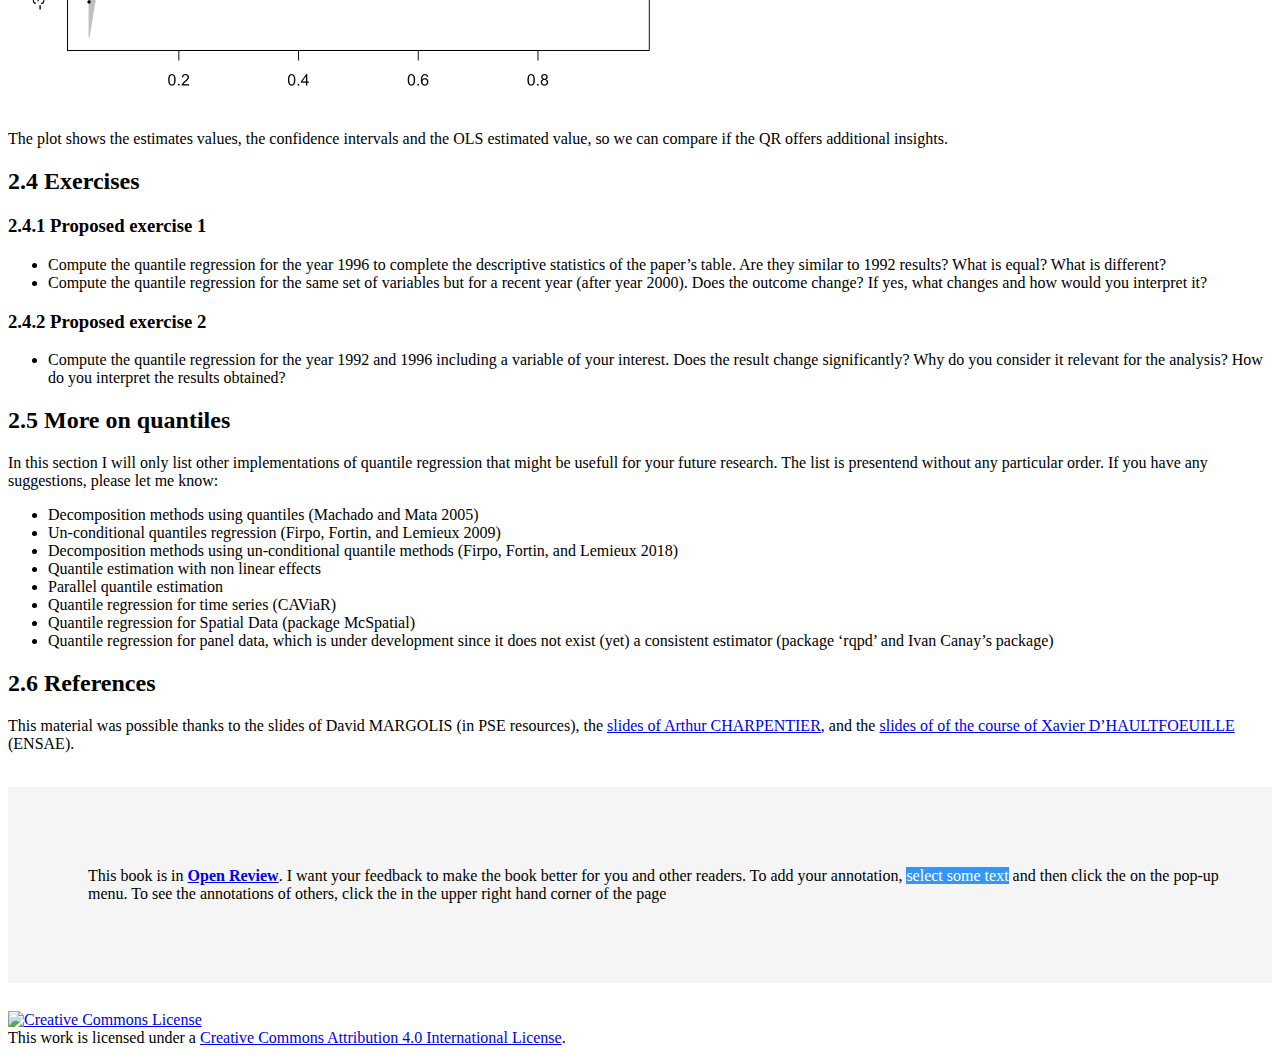
==== commit 2d9a2e4c: "last images" ====
--- a/session-i-quantile-regression.html
+++ b/session-i-quantile-regression.html
@@ -31,7 +31,7 @@
   
   
 <link rel="prev" href="index.html"/>
-
+<link rel="next" href="session-ii-maximum-likelihood-estimation-mle.html"/>
 <script src="libs/jquery-2.2.3/jquery.min.js"></script>
 <link href="libs/gitbook-2.6.7/css/style.css" rel="stylesheet" />
 <link href="libs/gitbook-2.6.7/css/plugin-table.css" rel="stylesheet" />
@@ -134,6 +134,20 @@
 </ul></li>
 <li class="chapter" data-level="2.5" data-path="session-i-quantile-regression.html"><a href="session-i-quantile-regression.html#more-on-quantiles"><i class="fa fa-check"></i><b>2.5</b> More on quantiles</a></li>
 <li class="chapter" data-level="2.6" data-path="session-i-quantile-regression.html"><a href="session-i-quantile-regression.html#references"><i class="fa fa-check"></i><b>2.6</b> References</a></li>
+</ul></li>
+<li class="chapter" data-level="3" data-path="session-ii-maximum-likelihood-estimation-mle.html"><a href="session-ii-maximum-likelihood-estimation-mle.html"><i class="fa fa-check"></i><b>3</b> Session II - Maximum Likelihood Estimation (MLE)</a><ul>
+<li class="chapter" data-level="3.1" data-path="session-ii-maximum-likelihood-estimation-mle.html"><a href="session-ii-maximum-likelihood-estimation-mle.html#introduction-1"><i class="fa fa-check"></i><b>3.1</b> Introduction</a></li>
+<li class="chapter" data-level="3.2" data-path="session-ii-maximum-likelihood-estimation-mle.html"><a href="session-ii-maximum-likelihood-estimation-mle.html#maximum-likelihood-estimator"><i class="fa fa-check"></i><b>3.2</b> Maximum likelihood estimator</a><ul>
+<li class="chapter" data-level="3.2.1" data-path="session-ii-maximum-likelihood-estimation-mle.html"><a href="session-ii-maximum-likelihood-estimation-mle.html#poisson-regression"><i class="fa fa-check"></i><b>3.2.1</b> Poisson regression</a></li>
+</ul></li>
+<li class="chapter" data-level="3.3" data-path="session-ii-maximum-likelihood-estimation-mle.html"><a href="session-ii-maximum-likelihood-estimation-mle.html#example-ii---structural-estimation"><i class="fa fa-check"></i><b>3.3</b> Example II - Structural estimation</a></li>
+<li class="chapter" data-level="3.4" data-path="session-ii-maximum-likelihood-estimation-mle.html"><a href="session-ii-maximum-likelihood-estimation-mle.html#references-1"><i class="fa fa-check"></i><b>3.4</b> References</a></li>
+</ul></li>
+<li class="chapter" data-level="4" data-path="session-iii-survival-models-in-r-cox-and-weibull.html"><a href="session-iii-survival-models-in-r-cox-and-weibull.html"><i class="fa fa-check"></i><b>4</b> Session III - Survival models in R - Cox and Weibull</a><ul>
+<li class="chapter" data-level="4.1" data-path="session-iii-survival-models-in-r-cox-and-weibull.html"><a href="session-iii-survival-models-in-r-cox-and-weibull.html#introduction-2"><i class="fa fa-check"></i><b>4.1</b> Introduction</a></li>
+<li class="chapter" data-level="4.2" data-path="session-iii-survival-models-in-r-cox-and-weibull.html"><a href="session-iii-survival-models-in-r-cox-and-weibull.html#example-i---cox-proportional-hazard-model"><i class="fa fa-check"></i><b>4.2</b> Example I - Cox proportional hazard model</a></li>
+<li class="chapter" data-level="4.3" data-path="session-iii-survival-models-in-r-cox-and-weibull.html"><a href="session-iii-survival-models-in-r-cox-and-weibull.html#example-ii-weibull-regression"><i class="fa fa-check"></i><b>4.3</b> Example II: Weibull regression</a></li>
+<li class="chapter" data-level="4.4" data-path="session-iii-survival-models-in-r-cox-and-weibull.html"><a href="session-iii-survival-models-in-r-cox-and-weibull.html#references-2"><i class="fa fa-check"></i><b>4.4</b> References</a></li>
 </ul></li>
 <li class="divider"></li>
 <li><a href="https://github.com/rstudio/bookdown" target="blank">Published with bookdown</a></li>
@@ -1902,13 +1916,13 @@
 time_<span class="dv">1</span> &lt;-<span class="st"> </span><span class="kw">Sys.time</span>()
 
 <span class="kw">paste0</span>(<span class="st">&quot;Computing the quantiles took &quot;</span>,time_<span class="dv">1</span><span class="op">-</span>time_<span class="dv">0</span>)</code></pre></div>
-<pre><code>## [1] &quot;Computing the quantiles took 30.0709180831909&quot;</code></pre>
+<pre><code>## [1] &quot;Computing the quantiles took 38.0920879840851&quot;</code></pre>
 <div class="sourceCode"><pre class="sourceCode r"><code class="sourceCode r">sum_reg &lt;-<span class="st"> </span><span class="kw">summary.rqs</span>(reg_exp, <span class="dt">method =</span> <span class="st">&#39;boot&#39;</span>)</code></pre></div>
 <pre><code>## Warning in summary.rq(xi, U = U, ...): 98 non-positive fis</code></pre>
 <div class="sourceCode"><pre class="sourceCode r"><code class="sourceCode r">time_<span class="dv">2</span> &lt;-<span class="st"> </span><span class="kw">Sys.time</span>()
 
 <span class="kw">paste0</span>(<span class="st">&quot;Computing the errors took &quot;</span>,time_<span class="dv">2</span><span class="op">-</span>time_<span class="dv">1</span>)</code></pre></div>
-<pre><code>## [1] &quot;Computing the errors took 1.09215033451716&quot;</code></pre>
+<pre><code>## [1] &quot;Computing the errors took 1.20627210140228&quot;</code></pre>
 <div class="sourceCode"><pre class="sourceCode r"><code class="sourceCode r"><span class="kw">plot</span>(sum_reg, <span class="dt">parm =</span> <span class="kw">c</span>(<span class="dv">2</span>))</code></pre></div>
 <p><img src="Material_files/figure-html/unnamed-chunk-25-1.png" width="672" /></p>
 <p>The plot shows the estimates values, the confidence intervals and the OLS estimated value, so we can compare if the QR offers additional insights.</p>
@@ -1948,35 +1962,6 @@
 <h2><span class="header-section-number">2.6</span> References</h2>
 <p>This material was possible thanks to the slides of David MARGOLIS (in PSE resources), the <a href="https://freakonometrics.hypotheses.org/files/2017/05/erasmus-1.pdf">slides of Arthur CHARPENTIER</a>, and the <a href="http://www.crest.fr/ckfinder/userfiles/files/Pageperso/xdhaultfoeuille/course_qreg.pdf">slides of of the course of Xavier D’HAULTFOEUILLE</a> (ENSAE).</p>
 
-<div id="refs" class="references">
-<div>
-<p>Abrevaya, Jason. 2002. “The Effects of Demographics and Maternal Behavior on the Distribution of Birth Outcomes.” In <em>Economic Applications of Quantile Regression</em>, 247–57. Springer.</p>
-</div>
-<div>
-<p>Dowle, Matt, and Arun Srinivasan. 2019. <em>Data.table: Extension of ‘Data.frame‘</em>. <a href="https://CRAN.R-project.org/package=data.table" class="uri">https://CRAN.R-project.org/package=data.table</a>.</p>
-</div>
-<div>
-<p>Firpo, Sergio, Nicole M Fortin, and Thomas Lemieux. 2009. “Unconditional Quantile Regressions.” <em>Econometrica</em> 77 (3). Wiley Online Library: 953–73.</p>
-</div>
-<div>
-<p>Firpo, Sergio, Nicole Fortin, and Thomas Lemieux. 2018. “Decomposing Wage Distributions Using Recentered Influence Function Regressions.” <em>Econometrics</em> 6 (2). Multidisciplinary Digital Publishing Institute: 28.</p>
-</div>
-<div>
-<p>Hlavac, Marek. 2018. <em>Stargazer: Well-Formatted Regression and Summary Statistics Tables</em>. <a href="https://CRAN.R-project.org/package=stargazer" class="uri">https://CRAN.R-project.org/package=stargazer</a>.</p>
-</div>
-<div>
-<p>Koenker, Roger, and Kevin F Hallock. 2001. “Quantile Regression.” <em>Journal of Economic Perspectives</em> 15 (4): 143–56.</p>
-</div>
-<div>
-<p>Machado, José AF, and José Mata. 2005. “Counterfactual Decomposition of Changes in Wage Distributions Using Quantile Regression.” <em>Journal of Applied Econometrics</em> 20 (4). Wiley Online Library: 445–65.</p>
-</div>
-<div>
-<p>Wickham, Hadley, Winston Chang, Lionel Henry, Thomas Lin Pedersen, Kohske Takahashi, Claus Wilke, Kara Woo, and Hiroaki Yutani. 2019. <em>Ggplot2: Create Elegant Data Visualisations Using the Grammar of Graphics</em>. <a href="https://CRAN.R-project.org/package=ggplot2" class="uri">https://CRAN.R-project.org/package=ggplot2</a>.</p>
-</div>
-<div>
-<p>Wickham, Hadley, Romain François, Lionel Henry, and Kirill Müller. 2018. <em>Dplyr: A Grammar of Data Manipulation</em>. <a href="https://CRAN.R-project.org/package=dplyr" class="uri">https://CRAN.R-project.org/package=dplyr</a>.</p>
-</div>
-</div>
 </div>
 </div>
 
@@ -1991,8 +1976,8 @@
           </div>
         </div>
       </div>
-<a href="index.html" class="navigation navigation-prev navigation-unique" aria-label="Previous page"><i class="fa fa-angle-left"></i></a>
-
+<a href="index.html" class="navigation navigation-prev " aria-label="Previous page"><i class="fa fa-angle-left"></i></a>
+<a href="session-ii-maximum-likelihood-estimation-mle.html" class="navigation navigation-next " aria-label="Next page"><i class="fa fa-angle-right"></i></a>
     </div>
   </div>
 <script src="libs/gitbook-2.6.7/js/app.min.js"></script>
